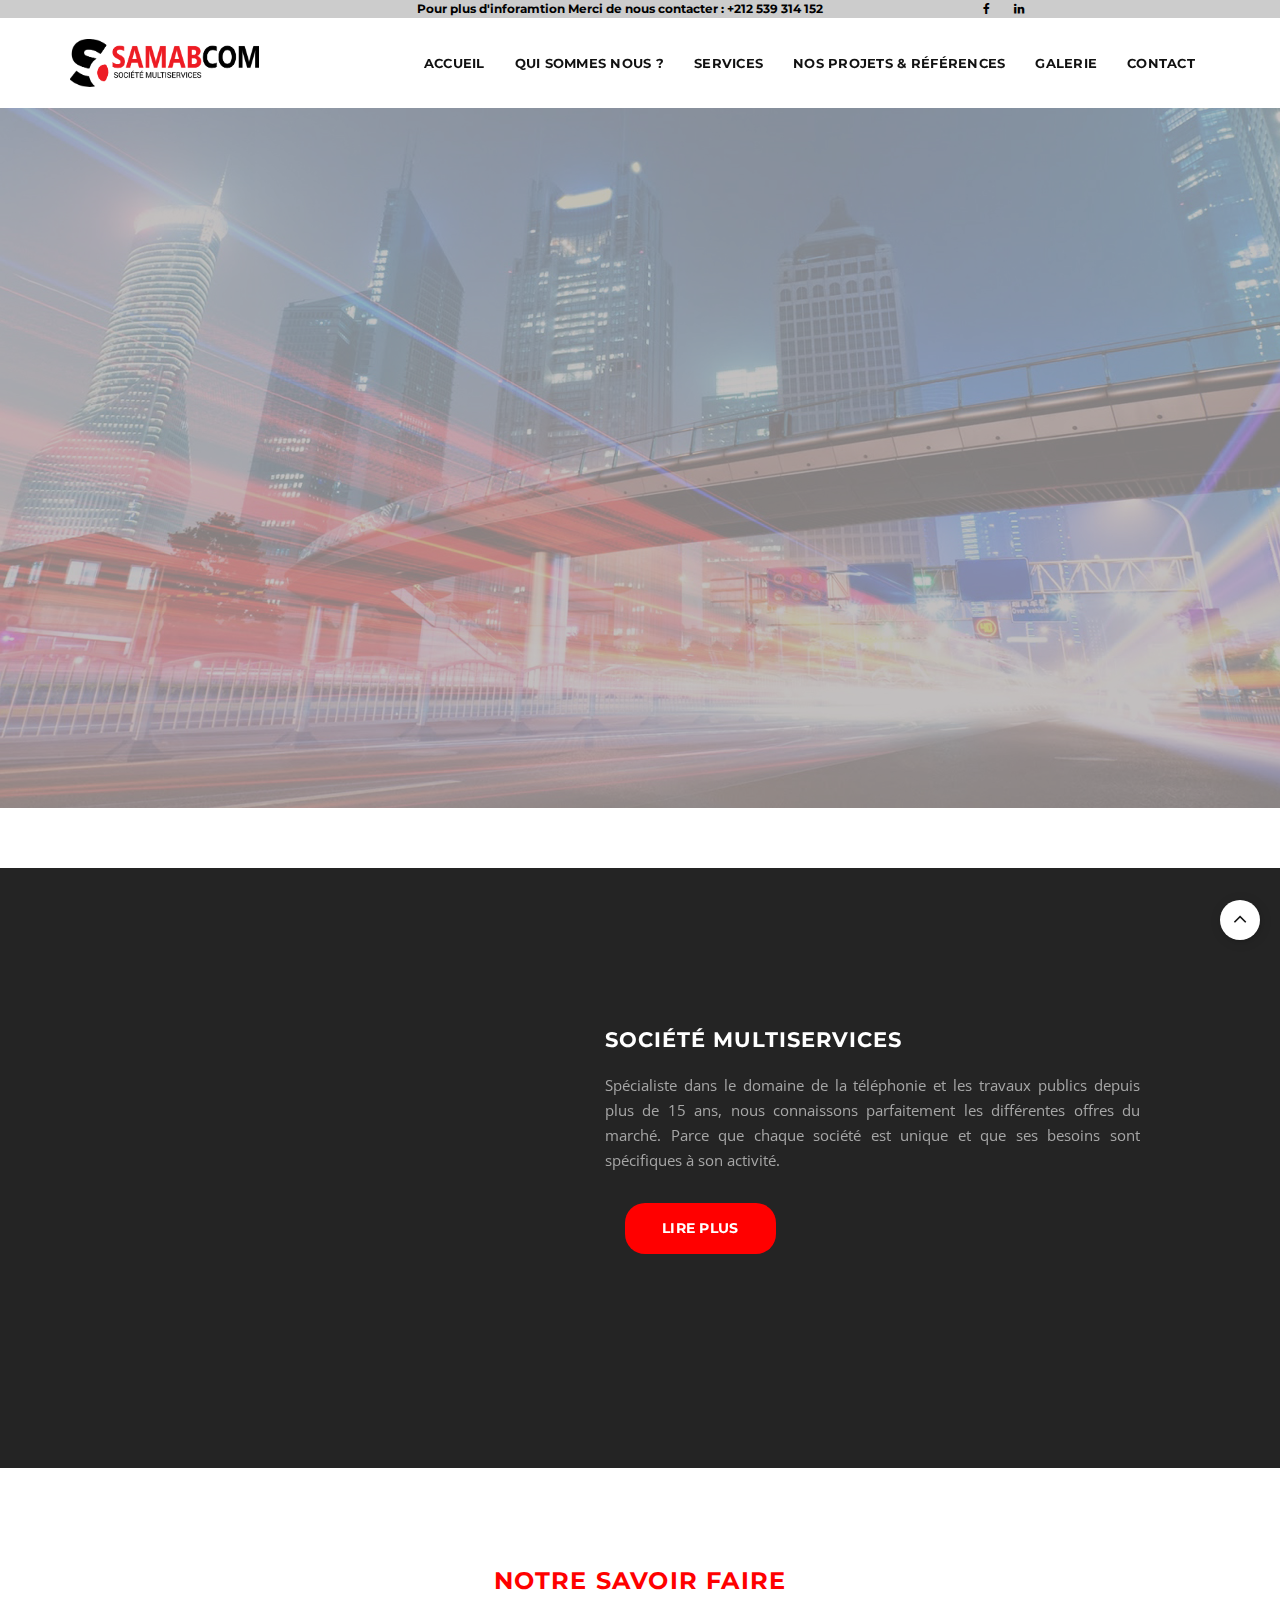
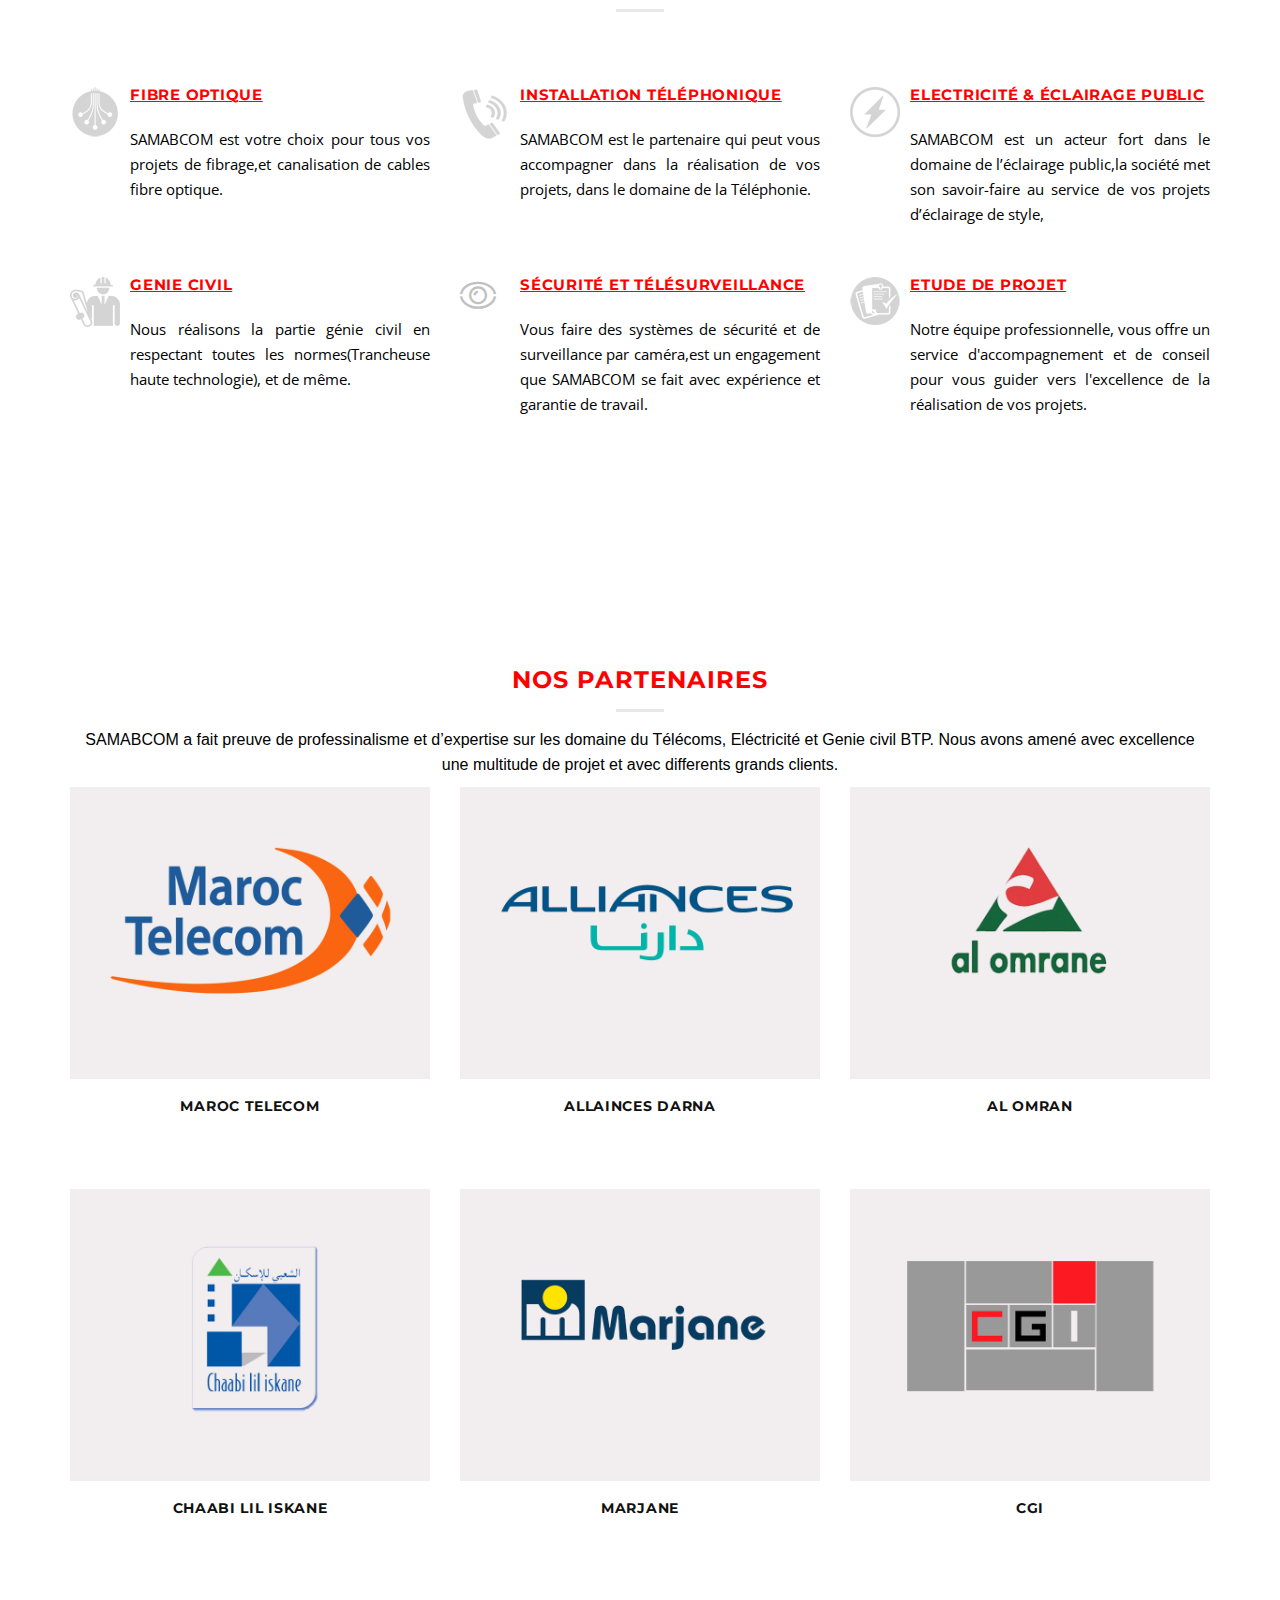
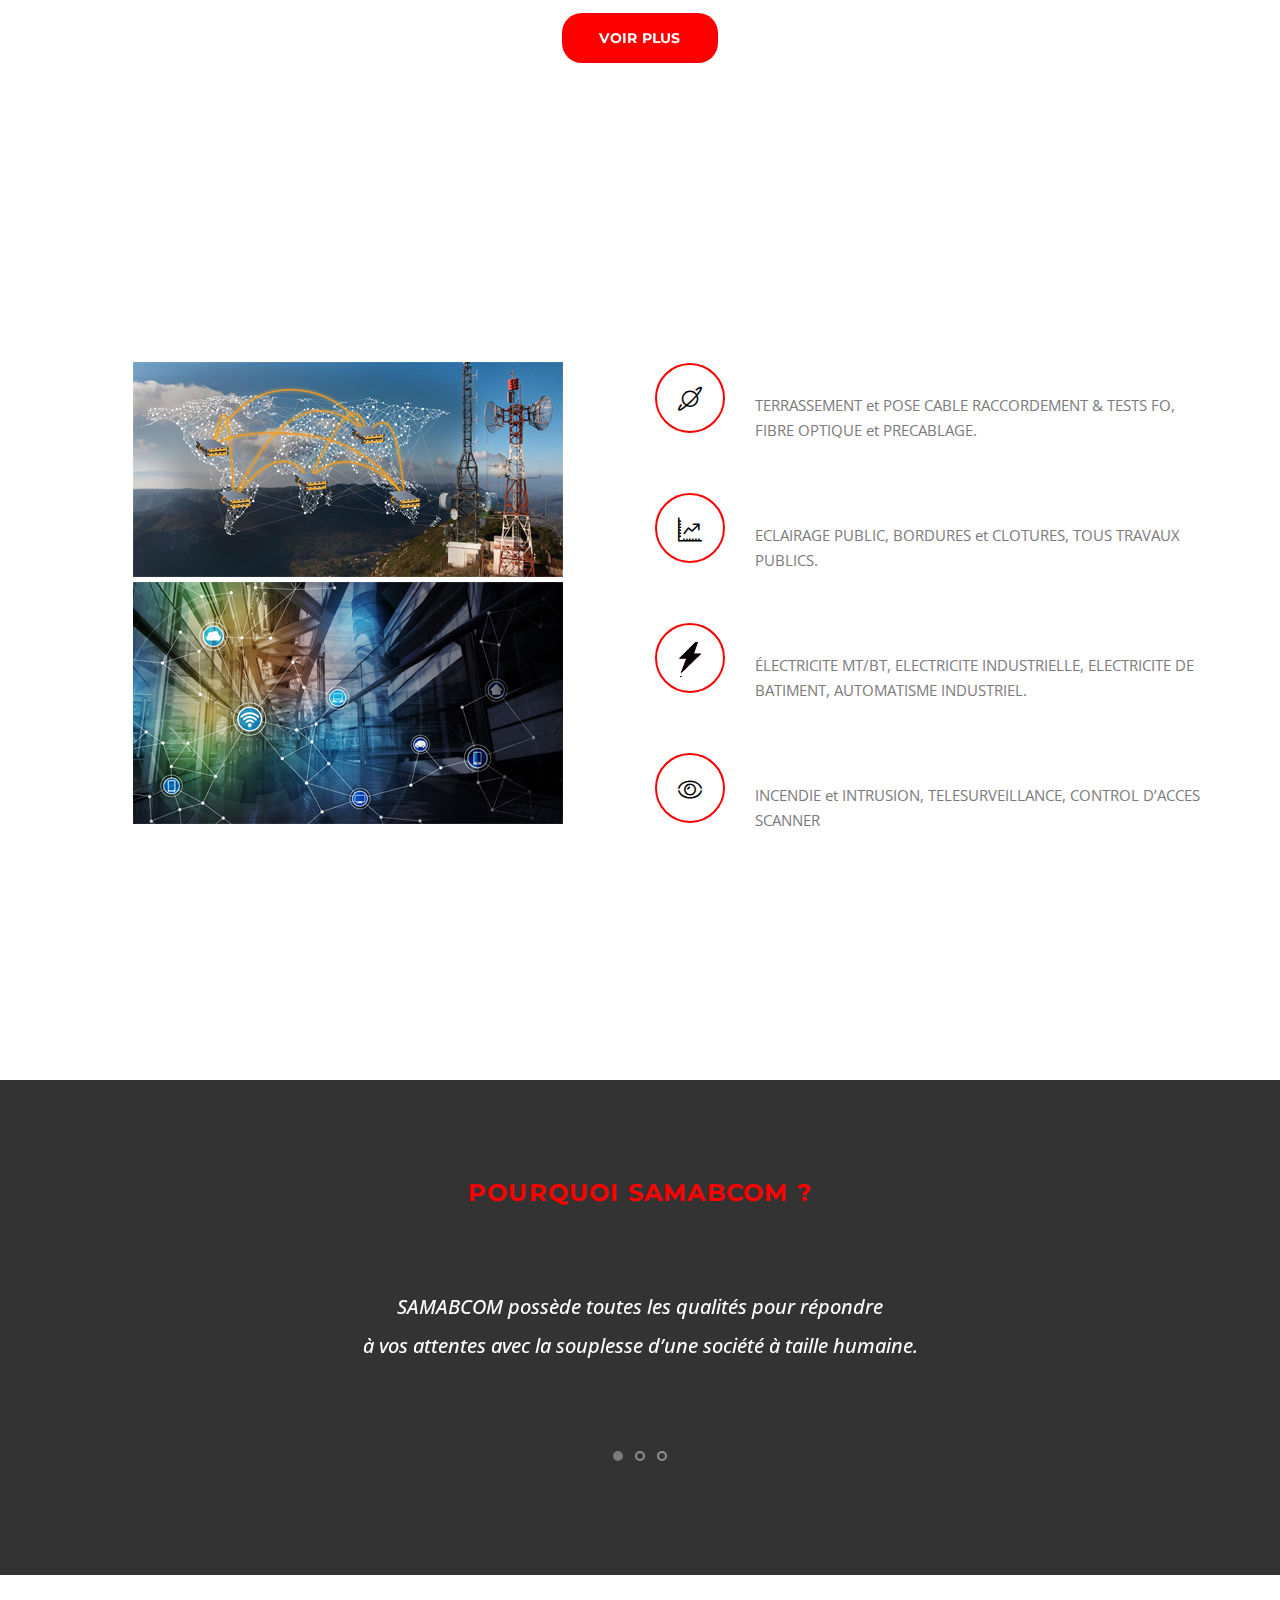
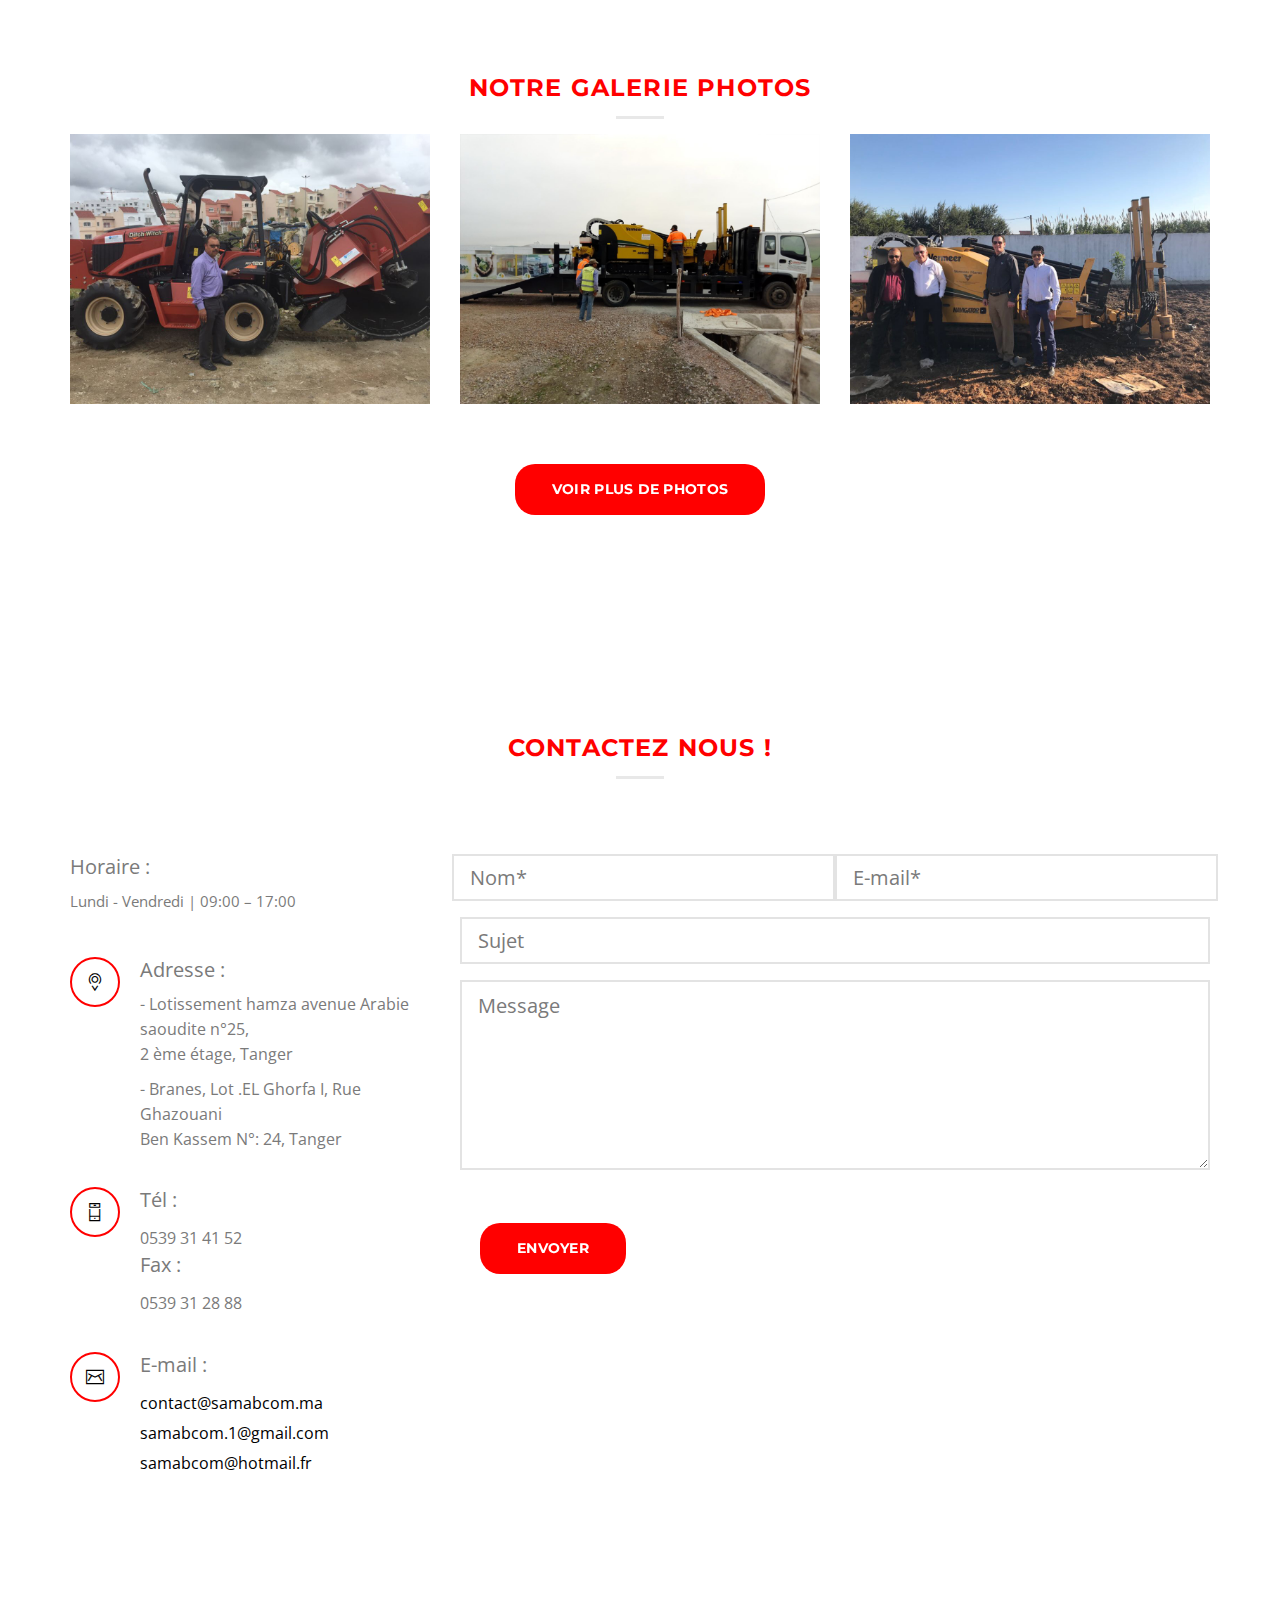
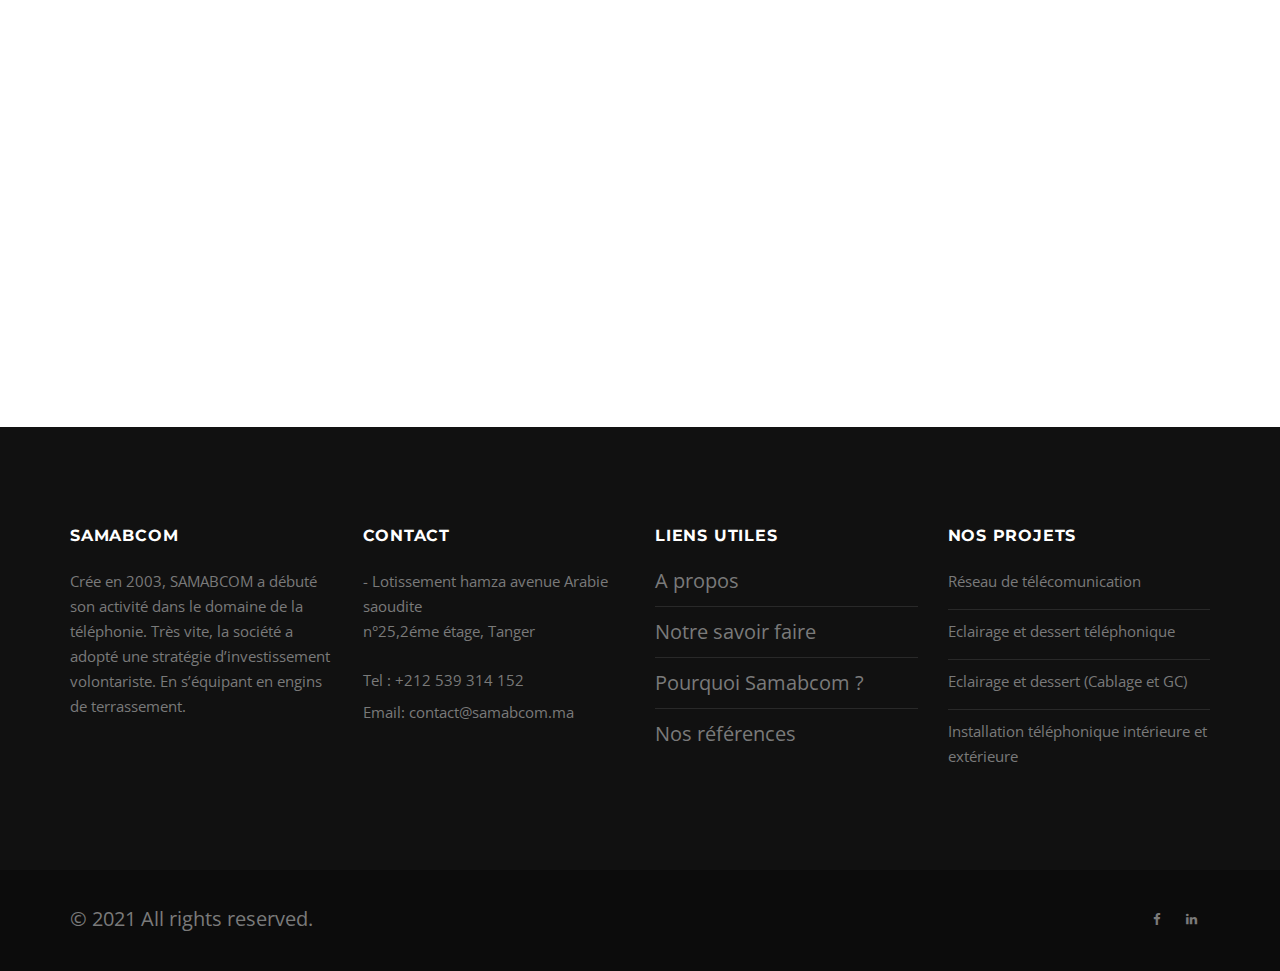
==== index.html @ 21432811 "Update index.html" ====
<!DOCTYPE html>
<html lang="en">
<head>
  <title>Samabcom</title>
  <!-- meta -->
  <meta charset="utf-8">
 <meta name="viewport" content="width=device-width, initial-scale=1, maximum-scale=1" />
  <meta name="description" content="Société multiservices, spécialiste dans le domaine de la téléphonie et les travaux publics depuis plus de 10 ans, nous connaissons parfaitement les différentes offres du marché, grâce à 20 ans de travail de Monsieur ZERRIOUI OMAR Gérant du notre Sté SAMABCOM, chez Maroc Télécom et notre connaissance de nos clients nous permet de les conseiller pour choisir la solution la plus adaptée à leurs besoins."/>
  <meta  name="keyword" content="samabcom,multiervice,téléphone,fibre optique,Installation,réseau,éléctricité,cable, éclairage, télécom" />
  <!-- Google Fonts -->
  <link href='http://fonts.googleapis.com/css?family=Montserrat:400,700%7CPT+Serif:400,700,400italic%7COpen+Sans:400,600,700,400italic' rel='stylesheet'>
  <!-- Css -->
  <link rel="stylesheet" href="css/bootstrap.min.css" />
  <link rel="stylesheet" href="css/font-icons.css" />
  <link rel="stylesheet" href="revolution/css/settings.css" />
  <link rel="stylesheet" href="css/rev-slider.css" />
  <link rel="stylesheet" href="css/style.css" />
  <link rel="stylesheet" href="css/magnific-popup.css" />
  <!-- Favicons -->
  <link rel="shortcut icon" href="img/favicon.ico">
  <link rel="apple-touch-icon" href="img/apple-touch-icon.html">
  <link rel="apple-touch-icon" sizes="72x72" href="img/apple-touch-icon-72x72.png">
  <link rel="apple-touch-icon" sizes="114x114" href="img/apple-touch-icon-114x114.html">
</head>
<!---------------------------------------------------------end head----------------------------------------------------------------------->
<!---------------------------------------------------------------------------------------------------------------------------------------->
<!--------------------------------------------------------start bady---------------------------------------------------------------------->
<body id="haut"><!--oncontextmenu="return false"-->
  <!-- start header site web -->
  <header class="nav-type-2">
      <div class="tr"> 
        <span class="tt"> Pour plus d'inforamtion Merci de nous contacter : +212 539 314 152 
        </span> 
        <span class="td"> 
          <a href="https://www.facebook.com/samabcom/" target="_blank"><i class="fa fa-facebook"></i></a>  &nbsp;&nbsp; &nbsp; &nbsp; 
          <a href="https://fr.linkedin.com" target="_blank"><i class="fa fa-linkedin"></i></a>      
        </span>
      </div >
    <nav class="navbar navbar-static-top">
      <div class="navigation">
        <div class="container relative">
          <div class="row">
            <div class="navbar-header">
              <!-- Logo -->
              <div class="logo-container">
                <div class="logo-wrap">
                  <a href="index.html">
                    <img class="logo" src="img/logo_dark.png" alt="logo">
                  </a>
                </div>
              </div>
              <button type="button" class="navbar-toggle" data-toggle="collapse" data-target="#navbar-collapse">
                <span class="sr-only">Toggle navigation</span>
                <span class="icon-bar"></span>
                <span class="icon-bar"></span>
                <span class="icon-bar"></span>
              </button>
            </div> <!-- end navbar-header -->
             <div class="col-md-9 nav-wrap right">
              <div class="collapse navbar-collapse" id="navbar-collapse">
                <ul class="nav navbar-nav navbar-right">
                  <li class="dropdown">
                    <a href="#haut" >Accueil</a> 
                  </li>
                  <li class="dropdown">
                    <a href="#qsm" >Qui sommes nous ?</a>
                  </li>
                  <li class="dropdown">
                    <a href="#service"  >Services</a>
                     <ul class="dropdown-menu">
                      <li><a href="html/fb.html"> installation téléphonique et </br> raccordement de la FO </a></li>
                      <li><a href="html/elec.html">Eléctricité & Eclairage Public</a></li>
                      <li><a href="html/scr.html">Sécurité</a></li>
                      <li><a href="html/etd.html">Etude de projet</a></li>
                      <li><a href="html/gnv.html">Génie Civil</a></li>
                    </ul> 
                  </li>
                  <li class="dropdown">
                    <a href="#pr" >Nos projets & Références</a>
                  </li>                  
                   <li class="dropdown">
                    <a href="#galerie" >Galerie</a>
                  </li>
                  <li class="dropdown">
                    <a href="#contact" >Contact</a>
                  </li>
                </ul> <!-- end menu -->
              </div> <!-- end collapse -->
            </div> <!-- end col -->
          </div> <!-- end row -->
        </div> <!-- end container -->
      </div> <!-- end navigation -->
    </nav> <!-- end navbar -->
  </header> 
  <!-- end header site web -->
  <!-- start main-wrapper -->
  <div class="main-wrapper-mp oh">
    <!-- Revolution Slider -->
    <section id="index"> 
      <div class="rev_slider_wrapper">
        <div class="rev_slider" id="slider2" data-version="5.0">
          <ul>
            <!-- SLIDE 1 -->
            <li 
              data-fstransition="fade"
              data-transition="cube"
              data-easein="default" 
              data-easeout="default"
              data-slotamount="default"
              data-saveperformance="off"
              data-masterspeed="1000"
              data-delay="8000"
              data-title="The Art of Design">
              <!-- MAIN IMAGE -->
              <img src="img/revolution/mp_slide_1.jpg"
                alt=""
                data-bgrepeat="no-repeat"
                data-bgfit="cover"
                class="rev-slidebg">
              <!-- LAYER NR. 1 -->
              <div class="tp-caption hero-text giant_nocaps"
                data-x="center"
                data-y="center"
                data-transform_idle="o:1;s:1500;"
                data-transform_in="z:0;rX:0;rY:0;rZ:0;sX:0.1;sY:0.1;skX:0;skY:0;opacity:0;s:1000;e:Power3.easeOut;" 
                data-transform_out="opacity:0;sX:0;sY:0;s:1200;e:Power3.easeInOut;"
                data-start="1000"
                data-splitout="none">Samabcom
              </div>
              <!-- LAYER NR. 2 -->
              <div class="tp-caption subheading_text"
                data-x="center"
                data-y="center"
                data-voffset="84"
                data-transform_idle="o:1;s:1500;"
                data-transform_in="z:0;rX:0;rY:0;rZ:0;sX:0;sY:0;skX:0;skY:0;opacity:0;s:1000;e:Power3.easeOut;" 
                data-transform_out="opacity:0;sX:0;sY:0;s:1200;e:Power3.easeInOut;"
                data-start="1000">Est votre choix pour tous vos projets.
              </div>
            </li>
            <!-- END SLIDE 1 -->
            <!-- SLIDE 2 -->
            <li data-transition="cube"
              data-slotamount="1"
              data-masterspeed="1000"
              data-delay="8000"
              data-title="Creative &amp; Emotional">
              <!-- MAIN IMAGE -->
              <img src="img/revolution/mp_slide_2.jpg"
                alt=""
                data-bgrepeat="no-repeat"
                data-bgfit="cover"
                class="rev-slidebg">
              <!-- LAYER NR. 1 -->
              <div class="tp-caption hero-text large_white"
                data-x="center"
                data-y="center"
                data-voffset="-50"
                data-transform_idle="o:1;s:1500;"
                data-transform_in="z:0;rX:0;rY:0;rZ:0;sX:0;sY:0;skX:0;skY:0;opacity:0;s:1000;e:Power3.easeOut;" 
                data-transform_out="opacity:0;sX:0;sY:0;s:1200;e:Power3.easeInOut;"
                data-start="1000">Samabcom, est la meilleure solution 
              </div> 
              <!-- LAYER NR. 2 -->
              <div class="tp-caption hero-text large_white"
                data-x="center"
                data-y="center"
                data-voffset="15"
                data-transform_idle="o:1;s:1500;"
                data-transform_in="z:0;rX:0;rY:0;rZ:0;sX:0;sY:0;skX:0;skY:0;opacity:0;s:1000;e:Power3.easeOut;" 
                data-transform_out="opacity:0;sX:0;sY:0;s:1200;e:Power3.easeInOut;"
                data-start="1000"> 
              </div>
              <!-- LAYER NR. 3 -->
              <div class="tp-caption tp-resizeme"
                data-x="center"
                data-y="center"
                data-hoffset="0"
                data-voffset="105" 
                data-transform_idle="o:1;s:1500;"
                data-transform_in="z:0;rX:0;rY:0;rZ:0;sX:0;sY:0;skX:0;skY:0;opacity:0;s:1000;e:Power3.easeOut;" 
                data-transform_out="opacity:0;sX:0;sY:0;s:1200;e:Power3.easeInOut;"
                data-start="1000"
                style="z-index: 12; max-width: auto; max-height: auto; white-space: nowrap;">
              </div>  
            </li> 
            <!-- END SLIDE 2 -->
            <!-- SLIDE 3 -->
            <li data-transition="cube"
              data-slotamount="1"
              data-masterspeed="1000"
              data-delay="8000"
              data-title="Amazing Agency">
              <!-- MAIN IMAGE -->
              <img src="img/revolution/mp_slide_3.jpg"
                alt=""
                data-bgrepeat="no-repeat"
                data-bgfit="cover"
                class="rev-slidebg">
              <!-- LAYER NR. 1 -->
              <div class="tp-caption hero-text medium"
                data-x="center"
                data-y="center"
                data-voffset="-90"
                data-transform_idle="o:1;s:1000"
                data-transform_in="x:0;y:150;z:0;rotationZ:0;scaleX:1;scaleY:1;skewX:0;skewY:0;opacity:0;s:1000;"
                data-transform_out="opacity:0;s:1000;e:Power3.easeInOut;"
                data-start="1000"> Vos besoins, nos solutions.
              </div>
              <!-- LAYER NR. 3 -->
              <div class="tp-caption small_text"
                data-x="center"
                data-y="center"
                data-voffset="-30"
                data-transform_idle="o:1;s:900"
                data-transform_in="x:0;y:150;z:0;rotationZ:0;scaleX:1;scaleY:1;skewX:0;skewY:0;opacity:0;s:1000;"
                data-transform_out="opacity:0;s:1000;e:Power3.easeInOut;"
                data-start="1100">
              </div>
              <!-- LAYER NR. 4 -->
              <div class="tp-caption small_text"
                data-x="center"
                data-y="center"
                data-voffset="0"
                data-transform_idle="o:1;s:800"
                data-transform_in="x:0;y:150;z:0;rotationZ:0;scaleX:1;scaleY:1;skewX:0;skewY:0;opacity:0;s:1000;"
                data-transform_out="opacity:0;s:1000;e:Power3.easeInOut;"
                data-start="1200">
              </div>
              <!-- LAYER NR. 7 -->
              <div class="tp-caption tp-resizeme"
                data-x="center"
                data-y="center"
                data-voffset="100"
                data-hoffset="0" 
                data-transform_idle="o:1;s:600"
                data-transform_in="x:0;y:150;z:0;rotationZ:0;scaleX:1;scaleY:1;skewX:0;skewY:0;opacity:0;s:1000;"
                data-transform_out="opacity:0;s:1000;e:Power3.easeInOut;"
                data-start="1400"
                style="z-index: 12; max-width: auto; max-height: auto; white-space: nowrap;">
              </div>
              <!-- LAYER NR. 5 -->
              <div class="tp-caption tp-resizeme"
                data-x="center"
                data-y="center"
                data-voffset="100"
                data-hoffset="0"
                data-transform_idle="o:1;s:600"
                data-transform_in="x:0;y:150;z:0;rotationZ:0;scaleX:1;scaleY:1;skewX:0;skewY:0;opacity:0;s:1000;"
                data-transform_out="opacity:0;s:1000;e:Power3.easeInOut;"
                data-start="1400"
                style="z-index: 13; max-width: auto; max-height: auto; white-space: nowrap;">
              </div>
            </li> 
            <!-- END SLIDE 3 -->
          </ul>
        </div>
      </div>
    </section><br/><br/>
    <!-- Promo Section -->
    <section class="section-wrap-mp promo-section bg-dark" id="qsm" >
      <div id="owl-promo" class="owl-carousel owl-theme">
        <div class="item">
          <div class="container">
            <div class="row" >
              <div class='box-scene div_trst_img col-md-6 wow fadeInUp' >
                <div class='box'>

                  <div class="div_trst_img col-md-6 wow fadeInUp front face" data-wow-duration="1s" data-wow-delay="0.1s">
                    <img src="img/promo_img_1.png" alt="logo">      
                  </div>

                  <div class="div_trst_img col-md-6 wow fadeInUp front face side face" data-wow-duration="1s" data-wow-delay="0.1s">
                    <center>
                    <div class=" cta-button top_margin">
                      <a href="revolution/file/PRESENTATION SAMABCOM 01-03-2021.jpg" class="btn btn-lg btn-color " download="PRESENTATION SAMABCOM 01-03-2021.jpg" target="_blank">Télécharger la représentation<br/>de l'entreprise.</a>
                    </div>
                    </center>      
                  </div>

                </div>
            </div>
              <div class="col-md-6 promo-description">
                <p class="subheading"></p>
                <h3 class="color-white">Société multiservices</h3>
                <p class="mb-30 tx1"> Spécialiste dans le domaine de la téléphonie et les travaux publics depuis plus de 15 ans, nous connaissons parfaitement les différentes offres du marché. Parce que chaque société est unique et que ses besoins sont spécifiques à son activité.</p> 
                <a href="html/qsm.html" class="btn btn-lg btn-color">Lire Plus</a>
              </div>
            </div>
          </div>
        </div>
      </div><!-- end slider -->
    </section>
    <!-- end promo section -->
    <!-- Our Services -->
    <section class="section-wrap-mp services style-2 pb-40 pb-mdm-50" id="service">
      <div class="container">
        <div align="center" >  
          <h2 class="text-center bottom-line trt">Notre savoir faire</h2>
        </div><br/><br/>
        <div class="row">
          <div class="col-md-4 service-item">
            <a href="html/fb.html">
              <img src="img/fibre-optique.png" width="50" height="50">
            </a>
            <div class="service-item-box">
              <a href="html/fb.html">
                <h3 class="rp"> Fibre Optique</h3> 
              </a><br/> 
              <p class="tx">SAMABCOM est votre choix pour tous vos projets de fibrage,et canalisation de cables fibre optique.</p>
            </div>
          </div><!-- end service item -->
          <div class="col-md-4 service-item">
            <a href="html/insttele.html">
              <img src="img/tele.png" width="50" height="61">
            </a>
            <div class="service-item-box">
              <a href="html/insttele.html">
                <h3 class="rp">Installation téléphonique</h3> 
              </a><br/> 
              <p class="tx">SAMABCOM est le partenaire qui peut vous accompagner dans la réalisation de vos projets, dans le domaine de la Téléphonie.</p>
            </div>
          </div><!-- end service item -->
          <div class="col-md-4 service-item">
            <a href="html/elec.html">
              <img src="img/electricite.png" width="50" height="50"> 
            </a>
            <div class="service-item-box">
              <a href="html/elec.html"> 
                <h3 class="rp">Electricité & éclairage public</h3> 
              </a><br/> 
              <p class="tx">SAMABCOM est un acteur fort dans le domaine de l’éclairage public,la société met son savoir-faire au service de vos projets d’éclairage de style,</p>
            </div>
          </div><!-- end service item -->
          <div class="col-md-4 service-item">
            <a href="html/gnv.html">
              <img src="img/gene.png" width="50" height="50">
            </a>
            <div class="service-item-box">
              <a href="html/gnv.html"> 
                <h3 class="rp">Genie Civil</h3> 
              </a><br/> 
              <p class="tx">Nous réalisons la partie génie civil en respectant toutes les normes(Trancheuse haute technologie), et de même.</p>
            </div>
          </div><!-- end service item -->
          <div class="col-md-4 service-item">
            <a href="html/scr.html">
              <i class="icon icon-Eye"></i>
            </a>
            <div class="service-item-box">
             <a href="html/scr.html"> 
              <h3 class="rp">Sécurité et télésurveillance</h3> 
            </a><br/> 
              <p class="tx">Vous faire des systèmes de sécurité et de surveillance par caméra,est un engagement que SAMABCOM se fait avec expérience et garantie de travail.</p>
            </div>
          </div><!-- end service item -->
          <div class="col-md-4 service-item">
            <a href="html/etd.html">
              <img src="img/etude.png" width="50" height="48"> 
            </a>
            <div class="service-item-box">
            <a href="html/etd.html"> 
              <h3 class="rp">Etude de projet</h3> 
            </a><br/> 
              <p class="tx">Notre équipe professionnelle, vous offre un service d'accompagnement et de conseil pour vous guider vers l'excellence de la réalisation de vos projets.</p>
            </div>
          </div><!-- end service item -->
        </div>
      </div>
    </section>
    <!-- end services -->
    <!-- Portfolio -->
    <section class="section-wrap-mp pb-60" id="pr">
      <div class="container">
        <h2 class="text-center bottom-line trt">Nos partenaires</h2>
          <p class=" text-center tx2">SAMABCOM a fait preuve de professinalisme et d’expertise sur les domaine du Télécoms, Eléctricité et Genie civil BTP. Nous avons amené avec excellence une multitude de projet et avec differents grands clients.</p>
          <div class="row">
          <div class="works-grid titles">
            <div class="col-md-4 col-xs-6 work-item web-design mockups">
              <div class="work-container">
                <div class="work-img">
                  <img src="img/project_1.jpg" alt="">
                  <div class="portfolio-overlay">
                    <div class="project-icons">
                      <a href="img/project_1.jpg" class="lightbox-gallery" title="Maroc Telecom"><i class="fa fa-search"></i></a>
                    </div>
                  </div>
                </div>
                <div class="work-description">
                  <h3><a href="#">Maroc Telecom</a></h3>
                  <span><a href="#"></a></span>
                </div>
              </div> 
            </div> <!-- end work-item -->
            <div class="col-md-4 col-xs-6 work-item branding print">
              <div class="work-container">
                <div class="work-img">
                  <img src="img/project_2.jpg" alt="">
                  <div class="portfolio-overlay">
                    <div class="project-icons">
                      <a href="img/project_2.jpg" class="lightbox-gallery" title="Alliances Darna"><i class="fa fa-search"></i></a>
                    </div>
                  </div>
                </div>
                <div class="work-description">
                  <h3><a href="#">Allainces Darna</a></h3>
                  <span><a href="#"></a></span>
                </div>
              </div> 
            </div> <!-- end work-item -->
            <div class="col-md-4 col-xs-6 work-item branding">
              <div class="work-container">
                <div class="work-img">
                  <img src="img/project_3.jpg" alt="">
                  <div class="portfolio-overlay">
                    <div class="project-icons">
                      <a href="img/project_3.jpg" class="lightbox-gallery" title="Al omran"><i class="fa fa-search"></i></a>
                    </div>
                  </div>
                </div>
                <div class="work-description">
                  <h3><a href="#">Al omran</a></h3>
                  <span><a href="#"></a></span>
                </div>
              </div> 
            </div> <!-- end work-item -->
            <div class="col-md-4 col-xs-6 work-item print mockups">
              <div class="work-container">
                <div class="work-img">
                  <img src="img/project_4.jpg" alt="">
                  <div class="portfolio-overlay">
                    <div class="project-icons">
                      <a href="img/project_4.jpg" class="lightbox-gallery" title="Chaabi lil iskane"><i class="fa fa-search"></i></a>
                    </div>
                  </div>
                </div>
                <div class="work-description">
                  <h3><a href="#">Chaabi lil iskane</a></h3>
                  <span><a href="#"></a></span>
                </div>
              </div> 
            </div> <!-- end work-item -->
            <div class="col-md-4 col-xs-6 work-item mockups branding">
              <div class="work-container">
                <div class="work-img">
                  <img src="img/project_5.jpg" alt="">
                  <div class="portfolio-overlay">
                    <div class="project-icons">
                      <a href="img/project_5.jpg" class="lightbox-gallery" title="Marjane"><i class="fa fa-search"></i></a>
                    </div>
                  </div>
                </div>
                <div class="work-description">
                  <h3><a href="#">Marjane</a></h3>
                  <span><a href="#"></a></span>
                </div>
              </div> 
            </div> <!-- end work-item -->
            <div class="col-md-4 col-xs-6 work-item web-design branding">
              <div class="work-container">
                <div class="work-img">
                  <img src="img/project_6.jpg" alt="">
                  <div class="portfolio-overlay">
                    <div class="project-icons">
                      <a href="img/project_6.jpg" class="lightbox-gallery" title="CGI"><i class="fa fa-search"></i></a>
                    </div>
                  </div>
                </div>
                <div class="work-description">
                  <h3><a href="#">CGI</a></h3>
                  <span><a href="#"></a></span>
                </div>
              </div> 
            </div> <!-- end work-item -->
          </div>
          <div align="center">
            <a href="html/pr.html" class="btn btn-lg btn-color">Voir plus</a> 
          </div>
        </div>    
      </div>
    </section> 
    <!-- end portfolio-->
    <!-- Features -->
    <section class="section-wrap-mp features pt-140">
      <div class="container">
        <div class="row">
          <div class="col-md-6">
            <div class="promo-device text-center" >
              <img src="img/ipad_promo.png" alt="">
            </div>
          </div> <!-- end col -->
          <div class="col-md-6" style="margin-top: 80px ;">
            <div class="features-icons mt-80">
              <div class="service-item-box icon-effect-1 icon-effect-1a">
                <a href="html/fb.html">
                  <i class="icon icon-Planet hi-icon"></i>
                </a>
                <div class="features-text">
                    <a href="html/fb.html">  <h6>Telecom</h6></a><br/>
                    <p>TERRASSEMENT et POSE CABLE RACCORDEMENT & TESTS FO, FIBRE OPTIQUE et PRECABLAGE.</p>
                </div>
              </div>
              <div class="service-item-box icon-effect-1 icon-effect-1a">
              <a href="html/elec.html">
                <i class="icon icon-ChartUp hi-icon"></i>
              </a>
              <div class="features-text">
                <a href="html/elec.html">
                  <h6>Urbanisme</h6>
                </a><br/>
                <p>ECLAIRAGE PUBLIC, BORDURES et CLOTURES, TOUS TRAVAUX PUBLICS.</p>
              </div>
            </div>
            <div class="service-item-box icon-effect-1 icon-effect-1a">
              <a href="html/elec.html">
                <i class="icon  hi-icon"><img src="img/elect.png" width="22" height="39"></i>
              </a>
                <div class="features-text">
                  <a href="html/elec.html">
                    <h6>Electricite</h6>
                  </a><br/>
                  <p>&Eacute;LECTRICITE MT/BT, ELECTRICITE INDUSTRIELLE, ELECTRICITE DE BATIMENT, AUTOMATISME INDUSTRIEL.</p>
                </div>
              </div>
              <div class="service-item-box icon-effect-1 icon-effect-1a last">
              <a href="html/scr.html">
                <i class="icon icon-Eye hi-icon"></i>
              </a>
                <div class="features-text">
                  <a href="html/scr.html">
                    <h6>Sécurité</h6>
                  </a><br/>
                  <p> INCENDIE et INTRUSION, TELESURVEILLANCE, CONTROL D’ACCES SCANNER</p>
                </div>
              </div>
            </div>
          </div> <!-- end col -->   
        </div>
      </div>
    </section> 
    <!-- end features -->
    <!-- Testimonials -->
    <section class="section-wrap-mp testimonials style-2 bgl">
      <div class="row heading mb-20">
        <div class="col-md-4 col-md-offset-4 col-sm-6 col-sm-offset-3">
          <h2 class="text-center trt">Pourquoi Samabcom ?</h2>
        </div>
      </div>

      <div id="owl-testimonials" class="owl-carousel owl-theme text-center">
        <div class="item">
          <div class="container">
            <div class="row">
              <div class="col-md-10 col-md-offset-1">
                <p class="testimonial-text tx3">SAMABCOM possède toutes les qualités pour répondre <br/>
                  à vos attentes avec la souplesse d’une société à taille humaine.</p>
              </div>
            </div>
          </div>
        </div>

        <div class="item">
          <div class="container testimonial">
            <div class="row">
              <div class="col-md-10 col-md-offset-1">
                <p class="testimonial-text tx3">Nos équipes sont toujours prêt pour intervenir <br/>
                sur vos sites, avec énergie et professionnalisme</p>
                <span></span>
              </div>
            </div>
          </div>
        </div>

        <div class="item">
          <div class="container testimonial">
            <div class="row">
              <div class="col-md-10 col-md-offset-1">
                <p class="testimonial-text tx3">SAMABCOM met en œuvre des solutions performantes et respectueuses<br/>
                  des exigences environnementales.</p>
                <span></span>
              </div>
            </div>
          </div>
        </div>
      </div>
    </section> 
    <!-- end testimonials -->
    <!-- galerry -->  
    <section class="section-wrap-mp pb-60" id="galerie">
      <div class="container">
        <h2 class="text-center bottom-line trt">Notre Galerie Photos</h2>
          <div class="row">
            <div class="works-grid titles">
              <div class="col-md-4 col-xs-6 work-item web-design mockups">
                <div class="work-container">
                  <div class="work-img">
                    <a href="img/images/1.jpg" class="lightbox-gallery"><img src="img/images/1.jpg" alt=""></a>
                  </div>
                </div> 
              </div><!-- end work-item -->
              <div class="col-md-4 col-xs-6 work-item web-design mockups">
                <div class="work-container">
                  <div class="work-img">
                    <a href="img/images/33.jpg" class="lightbox-gallery"><img src="img/images/33.jpg" alt=""></a>
                  </div>
                </div> 
              </div><!-- end work-item -->
              <div class="col-md-4 col-xs-6 work-item web-design mockups">
                <div class="work-container">
                  <div class="work-img">
                    <a href="img/images/2.jpg" class="lightbox-gallery"><img src="img/images/2.jpg" alt=""></a>
                  </div>
                </div> 
              </div><!-- end work-item -->
            </div>
            <div align="center">
              <a href="html/galerie.html" class="btn btn-lg btn-color">Voir plus de photos</a>
            </div>
          </div>    
      </div>
    </section>
    <!-- end gallery -->
    <!-- Contact -->
    <section class="section-wrap-mp contact" id="contact">
      <div align="center" >  
        <h2 class="text-center bottom-line trt">Contactez nous !</h2>
      </div><br/><br/>
      <div class="container">
        <div class="row">
          <div class="col-md-4">
            <p style="font-size: 20px; ">Horaire : </p>
            <p>Lundi - Vendredi   |   09:00 – 17:00</p>
            <div class="contact-item">
              <div class="contact-icon">
                <i class="icon icon-Pointer"></i>
              </div>
              <p style="font-size: 20px;" >Adresse : </p><!-- start address -->
              <p>- Lotissement hamza avenue Arabie saoudite n°25,<br>
              2 ème étage, Tanger</p>
              <p>- Branes, Lot .EL Ghorfa I, Rue Ghazouani<br>
              Ben Kassem N°: 24, Tanger</p>
            </div><!-- end address -->
            <div class="contact-item">
              <div class="contact-icon">
                <i class="icon icon-Phone"></i>
              </div>
              <p style="font-size: 20px;">Tél : </p>
              <span>0539 31 41 52</span>
              <p style="font-size: 20px;">Fax : </p>
              <span>0539 31 28 88</span>
            </div><!-- end phone number -->
            <div class="contact-item">
              <div class="contact-icon">
                <i class="icon icon-Mail"></i>
              </div><!-- start email -->
              <p style="font-size: 20px;">E-mail : </p>
              <a href="mailto:contact@samabcom.ma">contact@samabcom.ma</a>
              <a href="mailto:samabcom.1@gmail.com">samabcom.1@gmail.com</a>
              <a href="mailto:samabcom@hotmail.fr">samabcom@hotmail.fr</a>
            </div><!-- end email -->
          </div>
          <?php
            echo $_GET['msg'];
          ?>
          <div class="col-md-8">
          <!-- contact table forme-->
          <form id="contact-form" action="html/tr-contact.html" method="post">
            <div class="row contact-row">
              <div class="col-md-6 contact-name">
                <input name="nom" id="name" type="text" placeholder="Nom*">
              </div>
              <div class="col-md-6 contact-email">
                <input name="email" id="mail" type="email" placeholder="E-mail*">
              </div>
            </div>
              <input name="sj" id="subject" type="text" placeholder="Sujet"> 
              <textarea name="message" id="comment" placeholder="Message"></textarea>
              <input type="submit" class="btn btn-lg btn-color btn-submit" value="Envoyer" >
              <div id="msg" class="message"></div>
            </form>
          </div> <!-- end col -->
        </div>
      </div>
    </section> 
    <!-- end contact -->
    <!-- Google Map -->
    <!-- bottom site web -->
    <section>
      <div id="google-map" class="gmap" data-address="Samabcom">
        <iframe src="https://www.google.com/maps/embed?pb=!1m14!1m8!1m3!1d12952.985253768866!2d-5.8326552!3d35.7447502!3m2!1i1024!2i768!4f13.1!3m3!1m2!1s0x0%3A0x9204791cb46715c6!2sSAMABCOM!5e0!3m2!1sfr!2s!4v1507163654870" width="100%" height="450" frameborder="0" style="border:0" allowfullscreen>
        </iframe>
      </div>
      <!-- Footer Type-2 -->
      <footer class="footer footer-type-2 bg-dark">
        <div class="container">
          <div class="footer-widgets">
            <div class="row">
              <div class="col-md-3 col-sm-6 col-xs-12">
                <div class="widget footer-about-us">
                  <h5>Samabcom</h5>
                  <p class="mb-0"> Crée en 2003, SAMABCOM a débuté son activité dans le domaine de la téléphonie. Très vite, la société a adopté une stratégie d’investissement volontariste. En s’équipant en engins de terrassement.</p>
                </div>
              </div> <!-- end about us -->
              <div class="col-md-3 col-sm-6 col-xs-12">
                <div class="widget footer-get-in-touch">
                  <h5>Contact</h5>
                  <p class="footer-address">- Lotissement hamza avenue Arabie saoudite  <br> n°25,2éme étage, Tanger </br></p>
                  <p>Tel : +212 539 314 152 </p>
                  <p>Email: <a href="mailto:contact@samabcom.ma">contact@samabcom.ma</a></p>
                </div>
              </div><!-- end stay in touch -->
              <div class="col-md-3 col-sm-6 col-xs-12">
                <div class="widget footer-links">
                  <h5>Liens utiles</h5>
                  <ul>
                    <li><a href="html/qsm.html">A propos </a></li>
                    <li><a href="html/service.html">Notre savoir faire</a></li>
                    <li><a href="html/qsm.html">Pourquoi Samabcom ?</a></li>
                    <li><a href="html/pr.html">Nos références</a></li>
                  </ul>
                </div>
              </div> <!-- end useful links -->
              <div class="col-md-3 col-sm-6 col-xs-12">
                <div class="widget footer-posts last">
                  <h5>Nos projets</h5>
                  <div class="footer-entry-list">
                    <div class="footer-entry">
                      <p>
                        <a href="html/pr.html">Réseau de télécomunication</a>
                      </p>
                      <span></span>
                    </div> <!-- end entry -->
                    <div class="footer-entry">
                      <p>
                        <a href="html/pr.html">Eclairage et dessert téléphonique</a>
                      </p>
                      <span></span>
                    </div> <!-- end entry -->
                    <div class="footer-entry">
                      <p>
                        <a href="html/pr.html">Eclairage et dessert (Cablage et GC)</a>
                      </p>
                      <span> </span>
                    </div> <!-- end entry -->
                     <div class="footer-entry">
                      <p>
                        <a href="html/pr.html">Installation téléphonique intérieure et extérieure</a>
                      </p>
                      <span> </span>
                    </div> 
                  </div>
                </div>
              </div> <!-- end latest posts -->
            </div><!-- end row -->
          </div> <!-- end footer widgets -->      
        </div> <!-- end container -->
        <div class="bottom-footer">
          <div class="container">
            <div class="row">
              <div class="col-sm-6 col-xs-12 copyright">
                <span></span>
                &copy; 2021 All rights reserved.
              </div>
              <div class="col-sm-4 col-sm-offset-2 col-xs-12 footer-socials">
                <div class="social-icons clearfix right">
                  <a href="https://www.facebook.com/samabcom/" target="_blank"><i class="fa fa-facebook"></i></a> 
                  <a href="https://fr.linkedin.com" target="_blank"><i class="fa fa-linkedin"></i></a>
                </div>
              </div>
            </div>
          </div>
        </div><!-- end bottom footer -->
      </footer><!-- end footer -->
    </section>
    <!-- end bottom site web -->
    <!-- button back to top -->
    <div id="back-to-top">
      <a href="#top"><i class="fa fa-angle-up"></i></a>
    </div>
    <!-- end button back to top -->
  </div>
  <!-- end main-wrapper -->
  <!-- jQuery Scripts -->
  <script type="text/javascript" src="js/jquery.min.js"></script>
  <script type="text/javascript" src="js/bootstrap.min.js"></script>
  <script type="text/javascript" src="js/plugins.js"></script>
  <script type="text/javascript" src="revolution/js/jquery.themepunch.tools.min.js"></script>
  <script type="text/javascript" src="revolution/js/jquery.themepunch.revolution.min.js"></script>
  <script type="text/javascript" src="js/rev-slider.js"></script>
  <script type="text/javascript" src="js/scripts.js"></script>
  <script type="text/javascript" src="revolution/js/extensions/revolution.extension.video.min.js"></script>
  <script type="text/javascript" src="revolution/js/extensions/revolution.extension.carousel.min.js"></script>
  <script type="text/javascript" src="revolution/js/extensions/revolution.extension.slideanims.min.js"></script>
  <script type="text/javascript" src="revolution/js/extensions/revolution.extension.actions.min.js"></script>
  <script type="text/javascript" src="revolution/js/extensions/revolution.extension.layeranimation.min.js"></script>
  <script type="text/javascript" src="revolution/js/extensions/revolution.extension.kenburn.min.js"></script>
  <script type="text/javascript" src="revolution/js/extensions/revolution.extension.navigation.min.js"></script>
  <script type="text/javascript" src="revolution/js/extensions/revolution.extension.migration.min.js"></script>
  <script type="text/javascript" src="revolution/js/extensions/revolution.extension.parallax.min.js"></script>
</body>
</html>
---- revolution/css/settings.css ----
/*-----------------------------------------------------------------------------

-	Revolution Slider 5.0 Default Style Settings -

Screen Stylesheet

version:   	5.3.1
date:      	07/12/15
author:		themepunch
email:     	info@themepunch.com
website:   	http://www.themepunch.com
-----------------------------------------------------------------------------*/

#debungcontrolls,.debugtimeline{width:100%;box-sizing:border-box}.rev_column,.rev_column .tp-parallax-wrap,.tp-svg-layer svg{vertical-align:top}#debungcontrolls{z-index:100000;position:fixed;bottom:0;height:auto;background:rgba(0,0,0,.6);padding:10px}.debugtimeline{height:10px;position:relative;margin-bottom:3px;display:none;white-space:nowrap}.debugtimeline:hover{height:15px}.the_timeline_tester{background:#e74c3c;position:absolute;top:0;left:0;height:100%;width:0}.debugtimeline.tl_slide .the_timeline_tester{background:#f39c12}.debugtimeline.tl_frame .the_timeline_tester{background:#3498db}.debugtimline_txt{color:#fff;font-weight:400;font-size:7px;position:absolute;left:10px;top:0;white-space:nowrap;line-height:10px}.rtl{direction:rtl}@font-face{font-family:revicons;src:url(../fonts/revicons/revicons90c6.eot?5510888);src:url(../fonts/revicons/revicons90c6.eot?5510888#iefix) format('embedded-opentype'),url(../fonts/revicons/revicons90c6.woff?5510888) format('woff'),url(../fonts/revicons/revicons90c6.ttf?5510888) format('truetype'),url(../fonts/revicons/revicons90c6.svg?5510888#revicons) format('svg');font-weight:400;font-style:normal}[class*=" revicon-"]:before,[class^=revicon-]:before{font-family:revicons;font-style:normal;font-weight:400;speak:none;display:inline-block;text-decoration:inherit;width:1em;margin-right:.2em;text-align:center;font-variant:normal;text-transform:none;line-height:1em;margin-left:.2em}.revicon-search-1:before{content:'\e802'}.revicon-pencil-1:before{content:'\e831'}.revicon-picture-1:before{content:'\e803'}.revicon-cancel:before{content:'\e80a'}.revicon-info-circled:before{content:'\e80f'}.revicon-trash:before{content:'\e801'}.revicon-left-dir:before{content:'\e817'}.revicon-right-dir:before{content:'\e818'}.revicon-down-open:before{content:'\e83b'}.revicon-left-open:before{content:'\e819'}.revicon-right-open:before{content:'\e81a'}.revicon-angle-left:before{content:'\e820'}.revicon-angle-right:before{content:'\e81d'}.revicon-left-big:before{content:'\e81f'}.revicon-right-big:before{content:'\e81e'}.revicon-magic:before{content:'\e807'}.revicon-picture:before{content:'\e800'}.revicon-export:before{content:'\e80b'}.revicon-cog:before{content:'\e832'}.revicon-login:before{content:'\e833'}.revicon-logout:before{content:'\e834'}.revicon-video:before{content:'\e805'}.revicon-arrow-combo:before{content:'\e827'}.revicon-left-open-1:before{content:'\e82a'}.revicon-right-open-1:before{content:'\e82b'}.revicon-left-open-mini:before{content:'\e822'}.revicon-right-open-mini:before{content:'\e823'}.revicon-left-open-big:before{content:'\e824'}.revicon-right-open-big:before{content:'\e825'}.revicon-left:before{content:'\e836'}.revicon-right:before{content:'\e826'}.revicon-ccw:before{content:'\e808'}.revicon-arrows-ccw:before{content:'\e806'}.revicon-palette:before{content:'\e829'}.revicon-list-add:before{content:'\e80c'}.revicon-doc:before{content:'\e809'}.revicon-left-open-outline:before{content:'\e82e'}.revicon-left-open-2:before{content:'\e82c'}.revicon-right-open-outline:before{content:'\e82f'}.revicon-right-open-2:before{content:'\e82d'}.revicon-equalizer:before{content:'\e83a'}.revicon-layers-alt:before{content:'\e804'}.revicon-popup:before{content:'\e828'}.rev_slider_wrapper{position:relative;z-index:0;width:100%}.rev_slider{position:relative;overflow:visible}.entry-content .rev_slider a,.rev_slider a{box-shadow:none}.tp-overflow-hidden{overflow:hidden!important}.group_ov_hidden{overflow:hidden}.rev_slider img,.tp-simpleresponsive img{max-width:none!important;transition:none;margin:0;padding:0;border:none}.rev_slider .no-slides-text{font-weight:700;text-align:center;padding-top:80px}.rev_slider>ul,.rev_slider>ul>li,.rev_slider>ul>li:before,.rev_slider_wrapper>ul,.tp-revslider-mainul>li,.tp-revslider-mainul>li:before,.tp-simpleresponsive>ul,.tp-simpleresponsive>ul>li,.tp-simpleresponsive>ul>li:before{list-style:none!important;position:absolute;margin:0!important;padding:0!important;overflow-x:visible;overflow-y:visible;background-image:none;background-position:0 0;text-indent:0;top:0;left:0}.rev_slider>ul>li,.rev_slider>ul>li:before,.tp-revslider-mainul>li,.tp-revslider-mainul>li:before,.tp-simpleresponsive>ul>li,.tp-simpleresponsive>ul>li:before{visibility:hidden}.tp-revslider-mainul,.tp-revslider-slidesli{padding:0!important;margin:0!important;list-style:none!important}.fullscreen-container,.fullwidthbanner-container{padding:0;position:relative}.rev_slider li.tp-revslider-slidesli{position:absolute!important}.tp-caption .rs-untoggled-content{display:block}.tp-caption .rs-toggled-content{display:none}.rs-toggle-content-active.tp-caption .rs-toggled-content{display:block}.rs-toggle-content-active.tp-caption .rs-untoggled-content{display:none}.rev_slider .caption,.rev_slider .tp-caption{position:relative;visibility:hidden;white-space:nowrap;display:block;-webkit-font-smoothing:antialiased!important;z-index:1}.rev_slider .caption,.rev_slider .tp-caption,.tp-simpleresponsive img{-moz-user-select:none;-khtml-user-select:none;-webkit-user-select:none;-o-user-select:none}.rev_slider .tp-mask-wrap .tp-caption,.rev_slider .tp-mask-wrap :last-child,.wpb_text_column .rev_slider .tp-mask-wrap .tp-caption,.wpb_text_column .rev_slider .tp-mask-wrap :last-child{margin-bottom:0}.tp-svg-layer svg{width:100%;height:100%;position:relative}.tp-carousel-wrapper{cursor:url(openhand.html),move}.tp-carousel-wrapper.dragged{cursor:url(closedhand.html),move}.tp_inner_padding{box-sizing:border-box;max-height:none!important}.tp-caption.tp-layer-selectable{-moz-user-select:all;-khtml-user-select:all;-webkit-user-select:all;-o-user-select:all}.tp-caption.tp-hidden-caption,.tp-forcenotvisible,.tp-hide-revslider,.tp-parallax-wrap.tp-hidden-caption{visibility:hidden!important;display:none!important}.rev_slider audio,.rev_slider embed,.rev_slider iframe,.rev_slider object,.rev_slider video{max-width:none!important}.tp-element-background{position:absolute;top:0;left:0;width:100%;height:100%;z-index:0}.rev_row_zone{position:absolute;width:100%;left:0;box-sizing:border-box;min-height:50px;font-size:0}.rev_column_inner,.rev_slider .tp-caption.rev_row{position:relative;width:100%!important;box-sizing:border-box}.rev_row_zone_top{top:0}.rev_row_zone_middle{top:50%;transform:translateY(-50%)}.rev_row_zone_bottom{bottom:0}.rev_slider .tp-caption.rev_row{display:table;table-layout:fixed;vertical-align:top;height:auto!important;font-size:0}.rev_column{display:table-cell;position:relative;height:auto;box-sizing:border-box;font-size:0}.rev_column_inner{display:block;height:auto!important;white-space:normal!important}.rev_column_bg{width:100%;height:100%;position:absolute;top:0;left:0;z-index:0;box-sizing:border-box;background-clip:content-box;border:0 solid transparent}.tp-caption .backcorner,.tp-caption .backcornertop,.tp-caption .frontcorner,.tp-caption .frontcornertop{height:0;top:0;width:0;position:absolute}.rev_column_inner .tp-loop-wrap,.rev_column_inner .tp-mask-wrap,.rev_column_inner .tp-parallax-wrap{text-align:inherit}.rev_column_inner .tp-mask-wrap{display:inline-block}.rev_column_inner .tp-parallax-wrap,.rev_column_inner .tp-parallax-wrap .tp-loop-wrap,.rev_column_inner .tp-parallax-wrap .tp-mask-wrap{position:relative!important;left:auto!important;top:auto!important;line-height:0}.tp-video-play-button,.tp-video-play-button i{line-height:50px!important;vertical-align:top;text-align:center}.rev_column_inner .rev_layer_in_column,.rev_column_inner .tp-parallax-wrap,.rev_column_inner .tp-parallax-wrap .tp-loop-wrap,.rev_column_inner .tp-parallax-wrap .tp-mask-wrap{vertical-align:top}.rev_break_columns{display:block!important}.rev_break_columns .tp-parallax-wrap.rev_column{display:block!important;width:100%!important}.fullwidthbanner-container{overflow:hidden}.fullwidthbanner-container .fullwidthabanner{width:100%;position:relative}.tp-static-layers{position:absolute;z-index:101;top:0;left:0}.tp-caption .frontcorner{border-left:40px solid transparent;border-right:0 solid transparent;border-top:40px solid #00A8FF;left:-40px}.tp-caption .backcorner{border-left:0 solid transparent;border-right:40px solid transparent;border-bottom:40px solid #00A8FF;right:0}.tp-caption .frontcornertop{border-left:40px solid transparent;border-right:0 solid transparent;border-bottom:40px solid #00A8FF;left:-40px}.tp-caption .backcornertop{border-left:0 solid transparent;border-right:40px solid transparent;border-top:40px solid #00A8FF;right:0}.tp-layer-inner-rotation{position:relative!important}img.tp-slider-alternative-image{width:100%;height:auto}.caption.fullscreenvideo,.rs-background-video-layer,.tp-caption.coverscreenvideo,.tp-caption.fullscreenvideo{width:100%;height:100%;top:0;left:0;position:absolute}.noFilterClass{filter:none!important}.rs-background-video-layer{visibility:hidden;z-index:0}.caption.fullscreenvideo audio,.caption.fullscreenvideo iframe,.caption.fullscreenvideo video,.tp-caption.fullscreenvideo iframe,.tp-caption.fullscreenvideo iframe audio,.tp-caption.fullscreenvideo iframe video{width:100%!important;height:100%!important;display:none}.fullcoveredvideo audio,.fullscreenvideo audio .fullcoveredvideo video,.fullscreenvideo video{background:#000}.fullcoveredvideo .tp-poster{background-position:center center;background-size:cover;width:100%;height:100%;top:0;left:0}.videoisplaying .html5vid .tp-poster{display:none}.tp-video-play-button{background:#000;background:rgba(0,0,0,.3);border-radius:5px;position:absolute;top:50%;left:50%;color:#FFF;margin-top:-25px;margin-left:-25px;cursor:pointer;width:50px;height:50px;box-sizing:border-box;display:inline-block;z-index:4;opacity:0;transition:opacity .3s ease-out!important}.tp-audio-html5 .tp-video-play-button,.tp-hiddenaudio{display:none!important}.tp-caption .html5vid{width:100%!important;height:100%!important}.tp-video-play-button i{width:50px;height:50px;display:inline-block;font-size:40px!important}.rs-fullvideo-cover,.tp-dottedoverlay,.tp-shadowcover{height:100%;top:0;left:0;position:absolute}.tp-caption:hover .tp-video-play-button{opacity:1;display:block}.tp-caption .tp-revstop{display:none;border-left:5px solid #fff!important;border-right:5px solid #fff!important;margin-top:15px!important;line-height:20px!important;vertical-align:top;font-size:25px!important}.tp-seek-bar,.tp-video-button,.tp-volume-bar{outline:0;line-height:12px;margin:0;cursor:pointer}.videoisplaying .revicon-right-dir{display:none}.videoisplaying .tp-revstop{display:inline-block}.videoisplaying .tp-video-play-button{display:none}.fullcoveredvideo .tp-video-play-button{display:none!important}.fullscreenvideo .fullscreenvideo audio,.fullscreenvideo .fullscreenvideo video{object-fit:contain!important}.fullscreenvideo .fullcoveredvideo audio,.fullscreenvideo .fullcoveredvideo video{object-fit:cover!important}.tp-video-controls{position:absolute;bottom:0;left:0;right:0;padding:5px;opacity:0;transition:opacity .3s;background-image:linear-gradient(to bottom,#000 13%,#323232 100%);display:table;max-width:100%;overflow:hidden;box-sizing:border-box}.rev-btn.rev-hiddenicon i,.rev-btn.rev-withicon i{transition:all .2s ease-out!important;font-size:15px}.tp-caption:hover .tp-video-controls{opacity:.9}.tp-video-button{background:rgba(0,0,0,.5);border:0;border-radius:3px;font-size:12px;color:#fff;padding:0}.tp-video-button:hover{cursor:pointer}.tp-video-button-wrap,.tp-video-seek-bar-wrap,.tp-video-vol-bar-wrap{padding:0 5px;display:table-cell;vertical-align:middle}.tp-video-seek-bar-wrap{width:80%}.tp-video-vol-bar-wrap{width:20%}.tp-seek-bar,.tp-volume-bar{width:100%;padding:0}.rs-fullvideo-cover{width:100%;background:0 0;z-index:5}.disabled_lc .tp-video-play-button,.rs-background-video-layer audio::-webkit-media-controls,.rs-background-video-layer video::-webkit-media-controls,.rs-background-video-layer video::-webkit-media-controls-start-playback-button{display:none!important}.tp-audio-html5 .tp-video-controls{opacity:1!important;visibility:visible!important}.tp-dottedoverlay{background-repeat:repeat;width:100%;z-index:3}.tp-dottedoverlay.twoxtwo{background:url(../assets/gridtile.html)}.tp-dottedoverlay.twoxtwowhite{background:url(../assets/gridtile_white.html)}.tp-dottedoverlay.threexthree{background:url(../assets/gridtile_3x3.html)}.tp-dottedoverlay.threexthreewhite{background:url(../assets/gridtile_3x3_white.html)}.tp-shadowcover{width:100%;background:#fff;z-index:-1}.tp-shadow1{box-shadow:0 10px 6px -6px rgba(0,0,0,.8)}.tp-shadow2:after,.tp-shadow2:before,.tp-shadow3:before,.tp-shadow4:after{z-index:-2;position:absolute;content:"";bottom:10px;left:10px;width:50%;top:85%;max-width:300px;background:0 0;box-shadow:0 15px 10px rgba(0,0,0,.8);transform:rotate(-3deg)}.tp-shadow2:after,.tp-shadow4:after{transform:rotate(3deg);right:10px;left:auto}.tp-shadow5{position:relative;box-shadow:0 1px 4px rgba(0,0,0,.3),0 0 40px rgba(0,0,0,.1) inset}.tp-shadow5:after,.tp-shadow5:before{content:"";position:absolute;z-index:-2;box-shadow:0 0 25px 0 rgba(0,0,0,.6);top:30%;bottom:0;left:20px;right:20px;border-radius:100px/20px}.tp-button{padding:6px 13px 5px;border-radius:3px;height:30px;cursor:pointer;color:#fff!important;text-shadow:0 1px 1px rgba(0,0,0,.6)!important;font-size:15px;line-height:45px!important;font-family:arial,sans-serif;font-weight:700;letter-spacing:-1px;text-decoration:none}.tp-button.big{color:#fff;text-shadow:0 1px 1px rgba(0,0,0,.6);font-weight:700;padding:9px 20px;font-size:19px;line-height:57px!important}.purchase:hover,.tp-button.big:hover,.tp-button:hover{background-position:bottom,15px 11px}.purchase.green,.purchase:hover.green,.tp-button.green,.tp-button:hover.green{background-color:#21a117;box-shadow:0 3px 0 0 #104d0b}.purchase.blue,.purchase:hover.blue,.tp-button.blue,.tp-button:hover.blue{background-color:#1d78cb;box-shadow:0 3px 0 0 #0f3e68}.purchase.red,.purchase:hover.red,.tp-button.red,.tp-button:hover.red{background-color:#cb1d1d;box-shadow:0 3px 0 0 #7c1212}.purchase.orange,.purchase:hover.orange,.tp-button.orange,.tp-button:hover.orange{background-color:#f70;box-shadow:0 3px 0 0 #a34c00}.purchase.darkgrey,.purchase:hover.darkgrey,.tp-button.darkgrey,.tp-button.grey,.tp-button:hover.darkgrey,.tp-button:hover.grey{background-color:#555;box-shadow:0 3px 0 0 #222}.purchase.lightgrey,.purchase:hover.lightgrey,.tp-button.lightgrey,.tp-button:hover.lightgrey{background-color:#888;box-shadow:0 3px 0 0 #555}.rev-btn,.rev-btn:visited{outline:0!important;box-shadow:none!important;text-decoration:none!important;line-height:44px;font-size:17px;font-weight:500;padding:12px 35px;box-sizing:border-box;font-family:Roboto,sans-serif;cursor:pointer}.rev-btn.rev-uppercase,.rev-btn.rev-uppercase:visited{text-transform:uppercase;letter-spacing:1px;font-size:15px;font-weight:900}.rev-btn.rev-withicon i{font-weight:400;position:relative;top:0;margin-left:10px!important}.rev-btn.rev-hiddenicon i{font-weight:400;position:relative;top:0;opacity:0;margin-left:0!important;width:0!important}.rev-btn.rev-hiddenicon:hover i{opacity:1!important;margin-left:10px!important;width:auto!important}.rev-btn.rev-medium,.rev-btn.rev-medium:visited{line-height:36px;font-size:14px;padding:10px 30px}.rev-btn.rev-medium.rev-hiddenicon i,.rev-btn.rev-medium.rev-withicon i{font-size:14px;top:0}.rev-btn.rev-small,.rev-btn.rev-small:visited{line-height:28px;font-size:12px;padding:7px 20px}.rev-btn.rev-small.rev-hiddenicon i,.rev-btn.rev-small.rev-withicon i{font-size:12px;top:0}.rev-maxround{border-radius:30px}.rev-minround{border-radius:3px}.rev-burger{position:relative;width:60px;height:60px;box-sizing:border-box;padding:22px 0 0 14px;border-radius:50%;border:1px solid rgba(51,51,51,.25);-webkit-tap-highlight-color:transparent;cursor:pointer}.rev-burger span{display:block;width:30px;height:3px;background:#333;transition:.7s;pointer-events:none;transform-style:flat!important}.rev-burger.revb-white span,.rev-burger.revb-whitenoborder span{background:#fff}.rev-burger span:nth-child(2){margin:3px 0}#dialog_addbutton .rev-burger:hover :first-child,.open .rev-burger :first-child,.open.rev-burger :first-child{transform:translateY(6px) rotate(-45deg)}#dialog_addbutton .rev-burger:hover :nth-child(2),.open .rev-burger :nth-child(2),.open.rev-burger :nth-child(2){transform:rotate(-45deg);opacity:0}#dialog_addbutton .rev-burger:hover :last-child,.open .rev-burger :last-child,.open.rev-burger :last-child{transform:translateY(-6px) rotate(-135deg)}.rev-burger.revb-white{border:2px solid rgba(255,255,255,.2)}.rev-burger.revb-darknoborder,.rev-burger.revb-whitenoborder{border:0}.rev-burger.revb-darknoborder span{background:#333}.rev-burger.revb-whitefull{background:#fff;border:none}.rev-burger.revb-whitefull span{background:#333}.rev-burger.revb-darkfull{background:#333;border:none}.rev-burger.revb-darkfull span,.rev-scroll-btn.revs-fullwhite{background:#fff}@keyframes rev-ani-mouse{0%{opacity:1;top:29%}15%{opacity:1;top:50%}50%{opacity:0;top:50%}100%{opacity:0;top:29%}}.rev-scroll-btn{display:inline-block;position:relative;left:0;right:0;text-align:center;cursor:pointer;width:35px;height:55px;box-sizing:border-box;border:3px solid #fff;border-radius:23px}.rev-scroll-btn>*{display:inline-block;line-height:18px;font-size:13px;font-weight:400;color:#fff;font-family:proxima-nova,"Helvetica Neue",Helvetica,Arial,sans-serif;letter-spacing:2px}.rev-scroll-btn>.active,.rev-scroll-btn>:focus,.rev-scroll-btn>:hover{color:#fff}.rev-scroll-btn>.active,.rev-scroll-btn>:active,.rev-scroll-btn>:focus,.rev-scroll-btn>:hover{opacity:.8}.rev-scroll-btn.revs-fullwhite span{background:#333}.rev-scroll-btn.revs-fulldark{background:#333;border:none}.rev-scroll-btn.revs-fulldark span,.tp-bullet{background:#fff}.rev-scroll-btn span{position:absolute;display:block;top:29%;left:50%;width:8px;height:8px;margin:-4px 0 0 -4px;background:#fff;border-radius:50%;animation:rev-ani-mouse 2.5s linear infinite}.rev-scroll-btn.revs-dark{border-color:#333}.rev-scroll-btn.revs-dark span{background:#333}.rev-control-btn{position:relative;display:inline-block;z-index:5;color:#FFF;font-size:20px;line-height:60px;font-weight:400;font-style:normal;font-family:Raleway;text-decoration:none;text-align:center;background-color:#000;border-radius:50px;text-shadow:none;background-color:rgba(0,0,0,.5);width:60px;height:60px;box-sizing:border-box;cursor:pointer}.rev-cbutton-dark-sr,.rev-cbutton-light-sr{border-radius:3px}.rev-cbutton-light,.rev-cbutton-light-sr{color:#333;background-color:rgba(255,255,255,.75)}.rev-sbutton{line-height:37px;width:37px;height:37px}.rev-sbutton-blue{background-color:#3B5998}.rev-sbutton-lightblue{background-color:#00A0D1}.rev-sbutton-red{background-color:#DD4B39}.tp-bannertimer{visibility:hidden;width:100%;height:5px;background:#000;background:rgba(0,0,0,.15);position:absolute;z-index:200;top:0}.tp-bannertimer.tp-bottom{top:auto;bottom:0!important;height:5px}.tp-caption img{background:0 0;-ms-filter:"progid:DXImageTransform.Microsoft.gradient(startColorstr=#00FFFFFF,endColorstr=#00FFFFFF)";filter:progid:DXImageTransform.Microsoft.gradient(startColorstr=#00FFFFFF, endColorstr=#00FFFFFF);zoom:1}.caption.slidelink a div,.tp-caption.slidelink a div{width:3000px;height:1500px;background:url(../assets/coloredbg.html)}.tp-caption.slidelink a span{background:url(../assets/coloredbg.html)}.tp-loader.spinner0,.tp-loader.spinner5{background-image:url(../assets/loader.html);background-repeat:no-repeat}.tp-shape{width:100%;height:100%}.tp-caption .rs-starring{display:inline-block}.tp-caption .rs-starring .star-rating{float:none;display:inline-block;vertical-align:top;color:#FFC321!important}.tp-caption .rs-starring .star-rating,.tp-caption .rs-starring-page .star-rating{position:relative;height:1em;width:5.4em;font-family:star;font-size:1em!important}.tp-loader.spinner0,.tp-loader.spinner1{width:40px;height:40px;margin-top:-20px;margin-left:-20px;animation:tp-rotateplane 1.2s infinite ease-in-out;background-color:#fff;border-radius:3px;box-shadow:0 0 20px 0 rgba(0,0,0,.15)}.tp-caption .rs-starring .star-rating:before,.tp-caption .rs-starring-page .star-rating:before{content:"\73\73\73\73\73";color:#E0DADF;float:left;top:0;left:0;position:absolute}.tp-caption .rs-starring .star-rating span{overflow:hidden;float:left;top:0;left:0;position:absolute;padding-top:1.5em;font-size:1em!important}.tp-caption .rs-starring .star-rating span:before{content:"\53\53\53\53\53";top:0;position:absolute;left:0}.tp-loader{top:50%;left:50%;z-index:10000;position:absolute}.tp-loader.spinner0{background-position:center center}.tp-loader.spinner5{background-position:10px 10px;background-color:#fff;margin:-22px;width:44px;height:44px;border-radius:3px}@keyframes tp-rotateplane{0%{transform:perspective(120px) rotateX(0) rotateY(0)}50%{transform:perspective(120px) rotateX(-180.1deg) rotateY(0)}100%{transform:perspective(120px) rotateX(-180deg) rotateY(-179.9deg)}}.tp-loader.spinner2{width:40px;height:40px;margin-top:-20px;margin-left:-20px;background-color:red;box-shadow:0 0 20px 0 rgba(0,0,0,.15);border-radius:100%;animation:tp-scaleout 1s infinite ease-in-out}@keyframes tp-scaleout{0%{transform:scale(0)}100%{transform:scale(1);opacity:0}}.tp-loader.spinner3{margin:-9px 0 0 -35px;width:70px;text-align:center}.tp-loader.spinner3 .bounce1,.tp-loader.spinner3 .bounce2,.tp-loader.spinner3 .bounce3{width:18px;height:18px;background-color:#fff;box-shadow:0 0 20px 0 rgba(0,0,0,.15);border-radius:100%;display:inline-block;animation:tp-bouncedelay 1.4s infinite ease-in-out;animation-fill-mode:both}.tp-loader.spinner3 .bounce1{animation-delay:-.32s}.tp-loader.spinner3 .bounce2{animation-delay:-.16s}@keyframes tp-bouncedelay{0%,100%,80%{transform:scale(0)}40%{transform:scale(1)}}.tp-loader.spinner4{margin:-20px 0 0 -20px;width:40px;height:40px;text-align:center;animation:tp-rotate 2s infinite linear}.tp-loader.spinner4 .dot1,.tp-loader.spinner4 .dot2{width:60%;height:60%;display:inline-block;position:absolute;top:0;background-color:#fff;border-radius:100%;animation:tp-bounce 2s infinite ease-in-out;box-shadow:0 0 20px 0 rgba(0,0,0,.15)}.tp-loader.spinner4 .dot2{top:auto;bottom:0;animation-delay:-1s}@keyframes tp-rotate{100%{transform:rotate(360deg)}}@keyframes tp-bounce{0%,100%{transform:scale(0)}50%{transform:scale(1)}}.tp-bullets.navbar,.tp-tabs.navbar,.tp-thumbs.navbar{border:none;min-height:0;margin:0;border-radius:0}.tp-bullets,.tp-tabs,.tp-thumbs{position:absolute;display:block;z-index:1000;top:0;left:0}.tp-tab,.tp-thumb{cursor:pointer;position:absolute;opacity:.5;box-sizing:border-box}.tp-arr-imgholder,.tp-tab-image,.tp-thumb-image,.tp-videoposter{background-position:center center;background-size:cover;width:100%;height:100%;display:block;position:absolute;top:0;left:0}.tp-tab.selected,.tp-tab:hover,.tp-thumb.selected,.tp-thumb:hover{opacity:1}.tp-tab-mask,.tp-thumb-mask{box-sizing:border-box!important}.tp-tabs,.tp-thumbs{box-sizing:content-box!important}.tp-bullet{width:15px;height:15px;position:absolute;background:rgba(255,255,255,.3);cursor:pointer}.tp-bullet.selected,.tp-bullet:hover{background:#fff}.tparrows{cursor:pointer;background:#000;background:rgba(0,0,0,.5);width:40px;height:40px;position:absolute;display:block;z-index:1000}.tparrows:hover{background:#000}.tparrows:before{font-family:revicons;font-size:15px;color:#fff;display:block;line-height:40px;text-align:center}.hginfo,.hglayerinfo{font-size:12px;font-weight:600}.tparrows.tp-leftarrow:before{content:'\e824'}.tparrows.tp-rightarrow:before{content:'\e825'}body.rtl .tp-kbimg{left:0!important}.dddwrappershadow{box-shadow:0 45px 100px rgba(0,0,0,.4)}.hglayerinfo{position:fixed;bottom:0;left:0;color:#FFF;line-height:20px;background:rgba(0,0,0,.75);padding:5px 10px;z-index:2000;white-space:normal}.helpgrid,.hginfo{position:absolute}.hginfo{top:-2px;left:-2px;color:#e74c3c;background:#000;padding:2px 5px}.indebugmode .tp-caption:hover{border:1px dashed #c0392b!important}.helpgrid{border:2px dashed #c0392b;top:0;left:0;z-index:0}#revsliderlogloglog{padding:15px;color:#fff;position:fixed;top:0;left:0;width:200px;height:150px;background:rgba(0,0,0,.7);z-index:100000;font-size:10px;overflow:scroll}.aden{filter:hue-rotate(-20deg) contrast(.9) saturate(.85) brightness(1.2)}.aden::after{background:linear-gradient(to right,rgba(66,10,14,.2),transparent);mix-blend-mode:darken}.perpetua::after,.reyes::after{mix-blend-mode:soft-light;opacity:.5}.inkwell{filter:sepia(.3) contrast(1.1) brightness(1.1) grayscale(1)}.perpetua::after{background:linear-gradient(to bottom,#005b9a,#e6c13d)}.reyes{filter:sepia(.22) brightness(1.1) contrast(.85) saturate(.75)}.reyes::after{background:#efcdad}.gingham{filter:brightness(1.05) hue-rotate(-10deg)}.gingham::after{background:linear-gradient(to right,rgba(66,10,14,.2),transparent);mix-blend-mode:darken}.toaster{filter:contrast(1.5) brightness(.9)}.toaster::after{background:radial-gradient(circle,#804e0f,#3b003b);mix-blend-mode:screen}.walden{filter:brightness(1.1) hue-rotate(-10deg) sepia(.3) saturate(1.6)}.walden::after{background:#04c;mix-blend-mode:screen;opacity:.3}.hudson{filter:brightness(1.2) contrast(.9) saturate(1.1)}.hudson::after{background:radial-gradient(circle,#a6b1ff 50%,#342134);mix-blend-mode:multiply;opacity:.5}.earlybird{filter:contrast(.9) sepia(.2)}.earlybird::after{background:radial-gradient(circle,#d0ba8e 20%,#360309 85%,#1d0210 100%);mix-blend-mode:overlay}.mayfair{filter:contrast(1.1) saturate(1.1)}.mayfair::after{background:radial-gradient(circle at 40% 40%,rgba(255,255,255,.8),rgba(255,200,200,.6),#111 60%);mix-blend-mode:overlay;opacity:.4}.lofi{filter:saturate(1.1) contrast(1.5)}.lofi::after{background:radial-gradient(circle,transparent 70%,#222 150%);mix-blend-mode:multiply}._1977{filter:contrast(1.1) brightness(1.1) saturate(1.3)}._1977:after{background:rgba(243,106,188,.3);mix-blend-mode:screen}.brooklyn{filter:contrast(.9) brightness(1.1)}.brooklyn::after{background:radial-gradient(circle,rgba(168,223,193,.4) 70%,#c4b7c8);mix-blend-mode:overlay}.xpro2{filter:sepia(.3)}.xpro2::after{background:radial-gradient(circle,#e6e7e0 40%,rgba(43,42,161,.6) 110%);mix-blend-mode:color-burn}.nashville{filter:sepia(.2) contrast(1.2) brightness(1.05) saturate(1.2)}.nashville::after{background:rgba(0,70,150,.4);mix-blend-mode:lighten}.nashville::before{background:rgba(247,176,153,.56);mix-blend-mode:darken}.lark{filter:contrast(.9)}.lark::after{background:rgba(242,242,242,.8);mix-blend-mode:darken}.lark::before{background:#22253f;mix-blend-mode:color-dodge}.moon{filter:grayscale(1) contrast(1.1) brightness(1.1)}.moon::before{background:#a0a0a0;mix-blend-mode:soft-light}.moon::after{background:#383838;mix-blend-mode:lighten}.clarendon{filter:contrast(1.2) saturate(1.35)}.clarendon:before{background:rgba(127,187,227,.2);mix-blend-mode:overlay}.willow{filter:grayscale(.5) contrast(.95) brightness(.9)}.willow::before{background-color:radial-gradient(40%,circle,#d4a9af 55%,#000 150%);mix-blend-mode:overlay}.willow::after{background-color:#d8cdcb;mix-blend-mode:color}.rise{filter:brightness(1.05) sepia(.2) contrast(.9) saturate(.9)}.rise::after{background:radial-gradient(circle,rgba(232,197,152,.8),transparent 90%);mix-blend-mode:overlay;opacity:.6}.rise::before{background:radial-gradient(circle,rgba(236,205,169,.15) 55%,rgba(50,30,7,.4));mix-blend-mode:multiply}._1977:after,._1977:before,.aden:after,.aden:before,.brooklyn:after,.brooklyn:before,.clarendon:after,.clarendon:before,.earlybird:after,.earlybird:before,.gingham:after,.gingham:before,.hudson:after,.hudson:before,.inkwell:after,.inkwell:before,.lark:after,.lark:before,.lofi:after,.lofi:before,.mayfair:after,.mayfair:before,.moon:after,.moon:before,.nashville:after,.nashville:before,.perpetua:after,.perpetua:before,.reyes:after,.reyes:before,.rise:after,.rise:before,.slumber:after,.slumber:before,.toaster:after,.toaster:before,.walden:after,.walden:before,.willow:after,.willow:before,.xpro2:after,.xpro2:before{content:'';display:block;height:100%;width:100%;top:0;left:0;position:absolute;pointer-events:none}._1977,.aden,.brooklyn,.clarendon,.earlybird,.gingham,.hudson,.inkwell,.lark,.lofi,.mayfair,.moon,.nashville,.perpetua,.reyes,.rise,.slumber,.toaster,.walden,.willow,.xpro2{position:relative}._1977 img,.aden img,.brooklyn img,.clarendon img,.earlybird img,.gingham img,.hudson img,.inkwell img,.lark img,.lofi img,.mayfair img,.moon img,.nashville img,.perpetua img,.reyes img,.rise img,.slumber img,.toaster img,.walden img,.willow img,.xpro2 img{width:100%;z-index:1}._1977:before,.aden:before,.brooklyn:before,.clarendon:before,.earlybird:before,.gingham:before,.hudson:before,.inkwell:before,.lark:before,.lofi:before,.mayfair:before,.moon:before,.nashville:before,.perpetua:before,.reyes:before,.rise:before,.slumber:before,.toaster:before,.walden:before,.willow:before,.xpro2:before{z-index:2}._1977:after,.aden:after,.brooklyn:after,.clarendon:after,.earlybird:after,.gingham:after,.hudson:after,.inkwell:after,.lark:after,.lofi:after,.mayfair:after,.moon:after,.nashville:after,.perpetua:after,.reyes:after,.rise:after,.slumber:after,.toaster:after,.walden:after,.willow:after,.xpro2:after{z-index:3}.slumber{filter:saturate(.66) brightness(1.05)}.slumber::after{background:rgba(125,105,24,.5);mix-blend-mode:soft-light}.slumber::before{background:rgba(69,41,12,.4);mix-blend-mode:lighten}
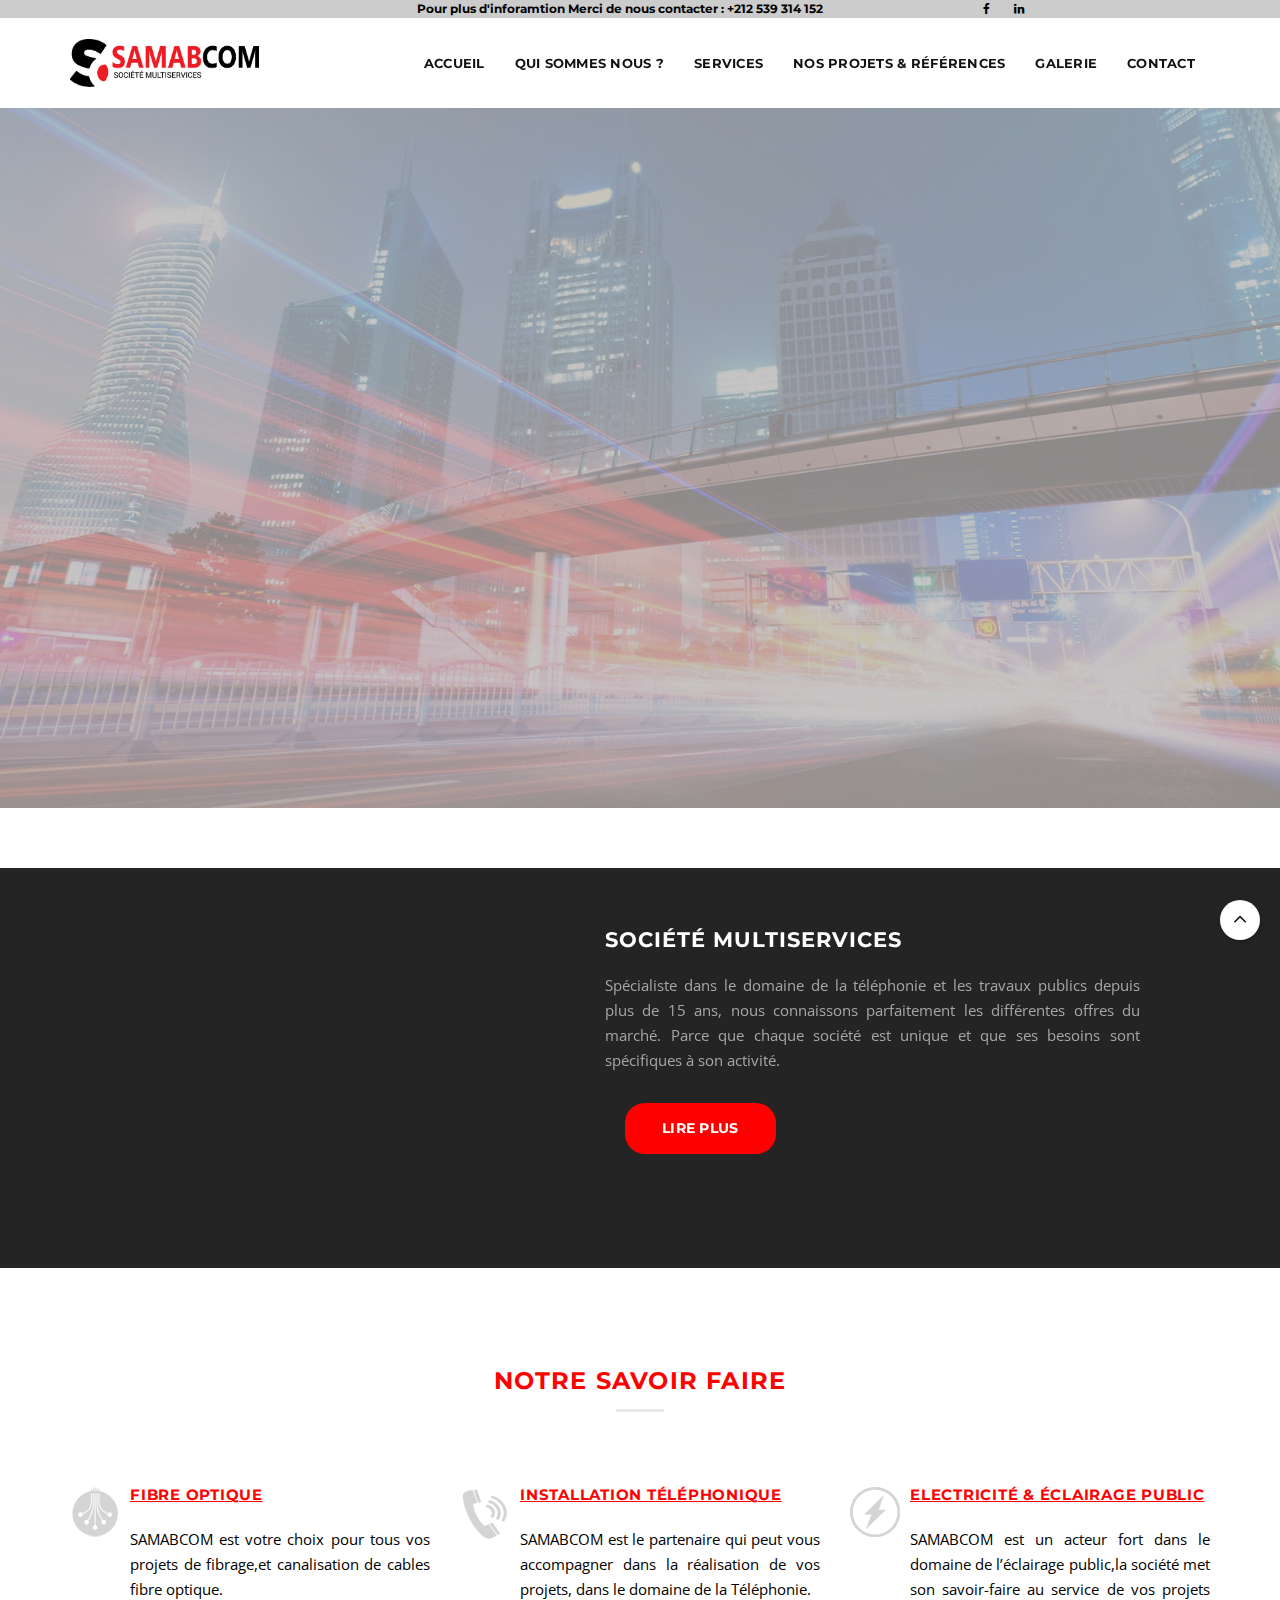
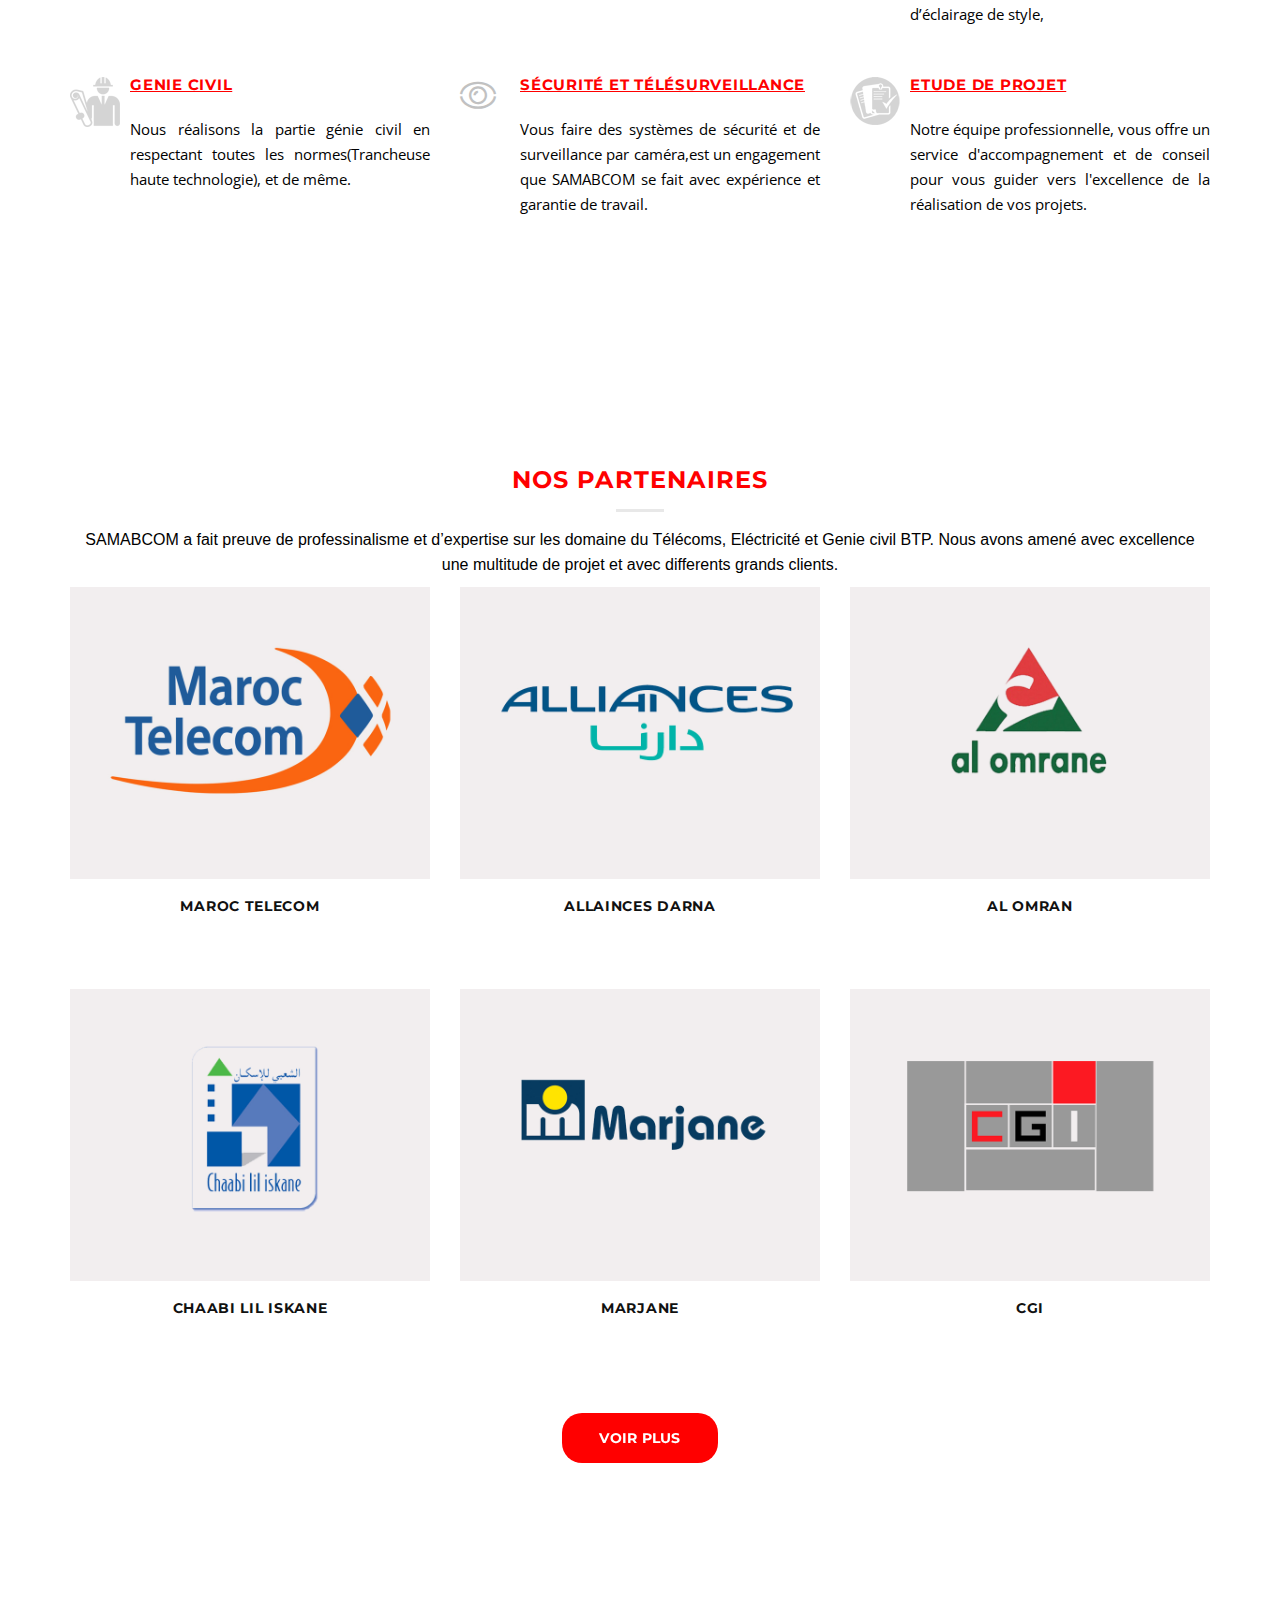
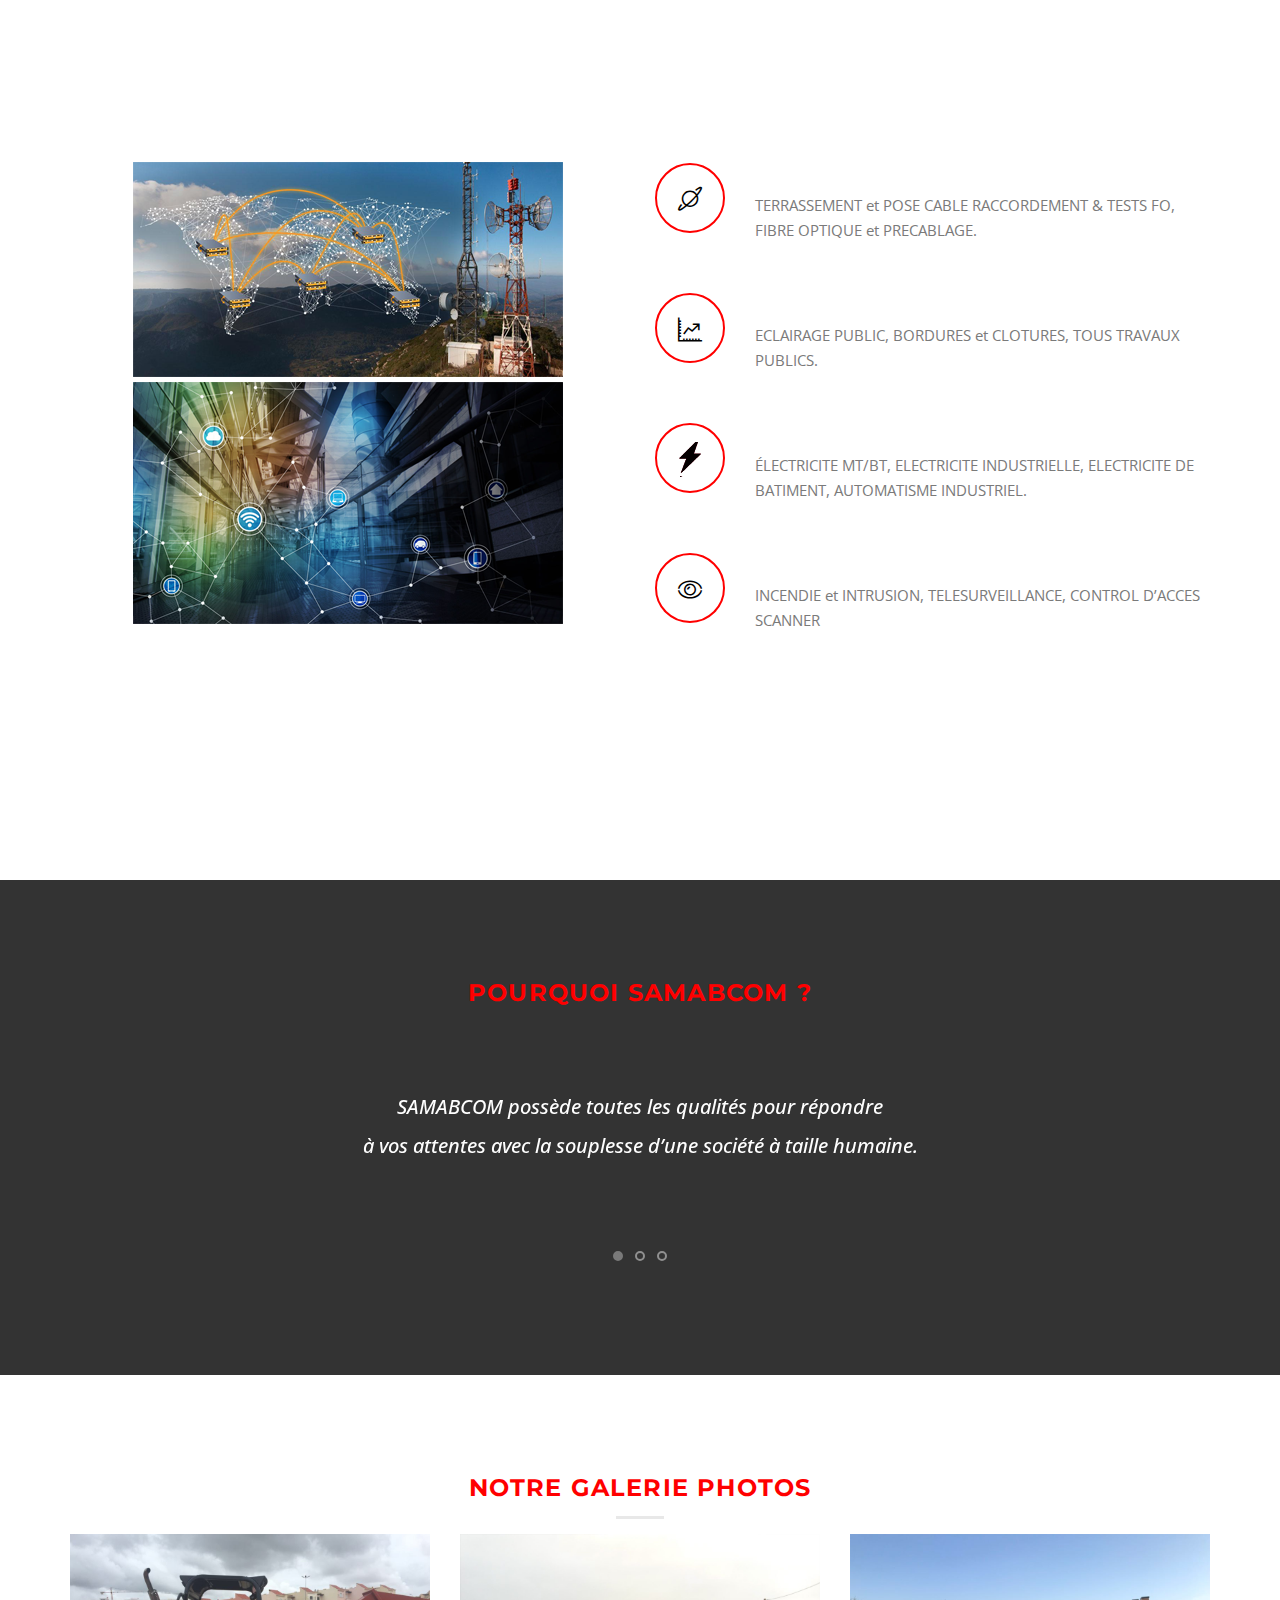
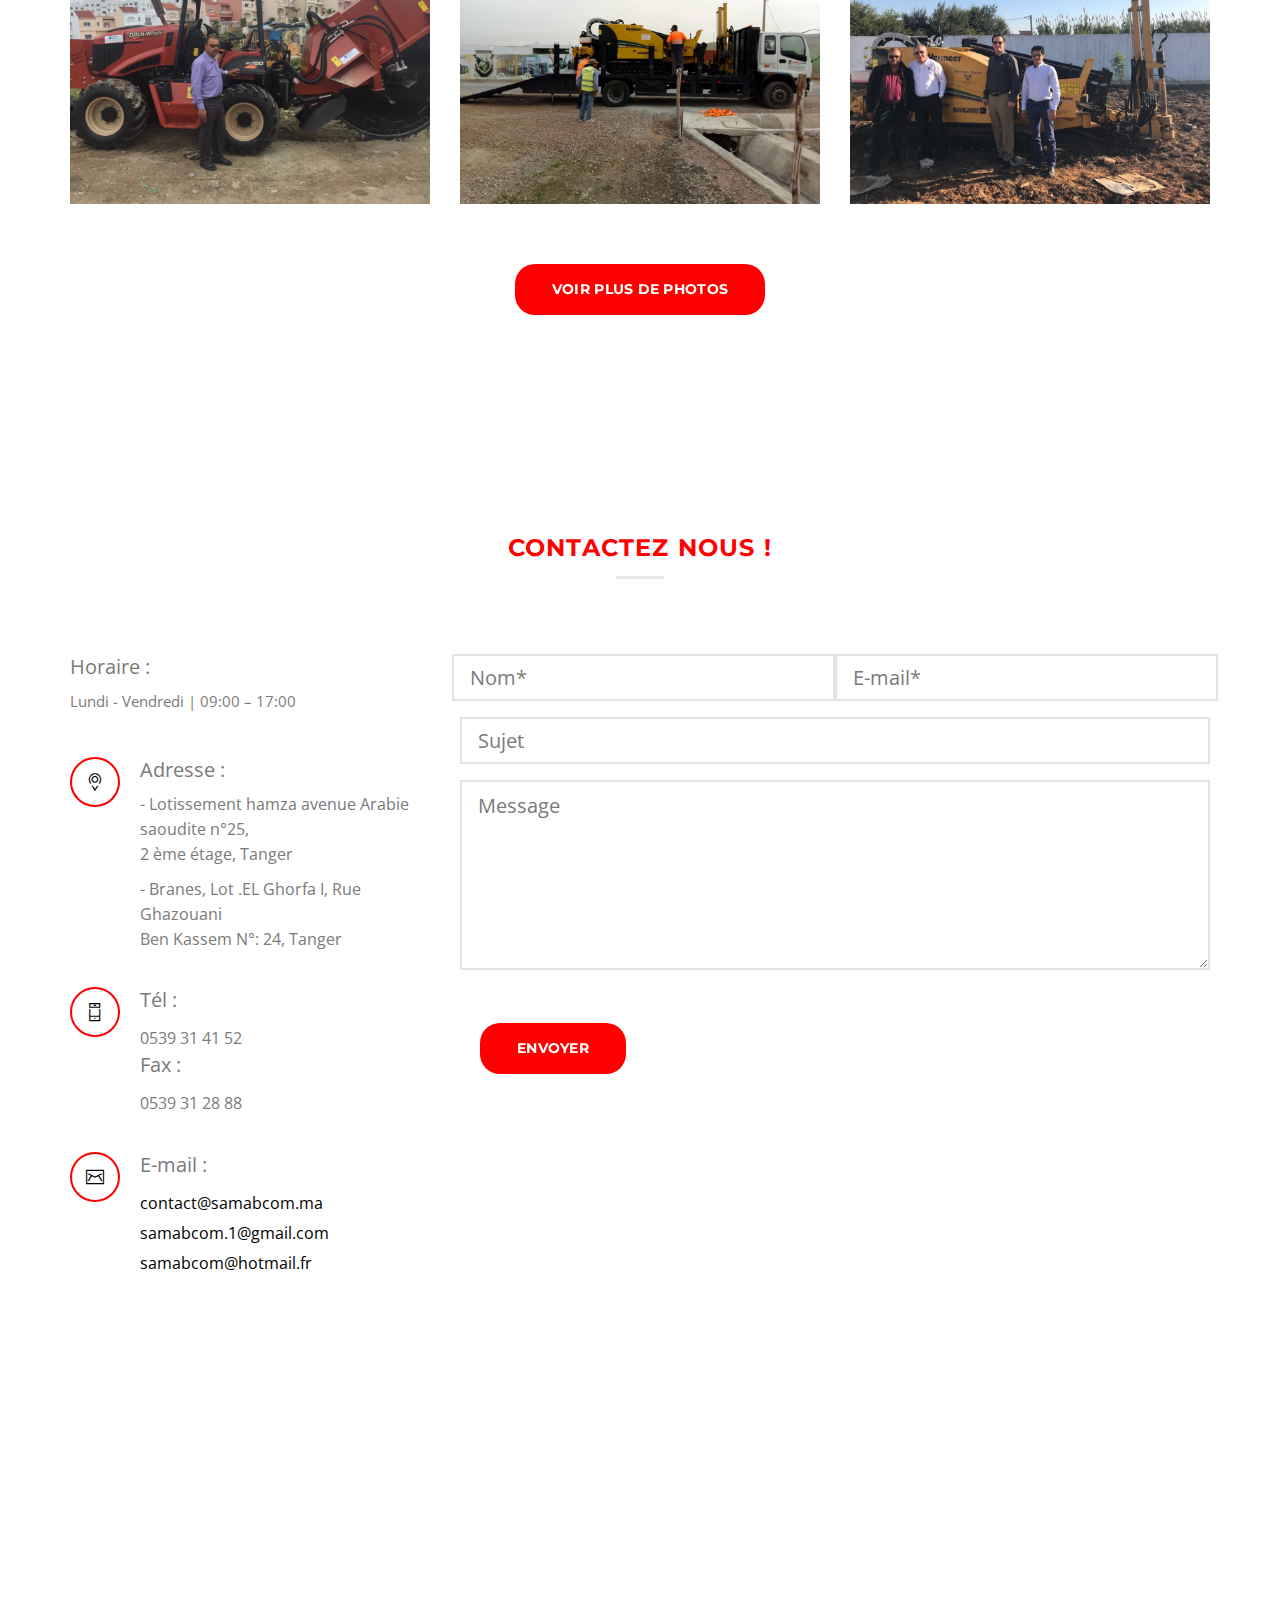
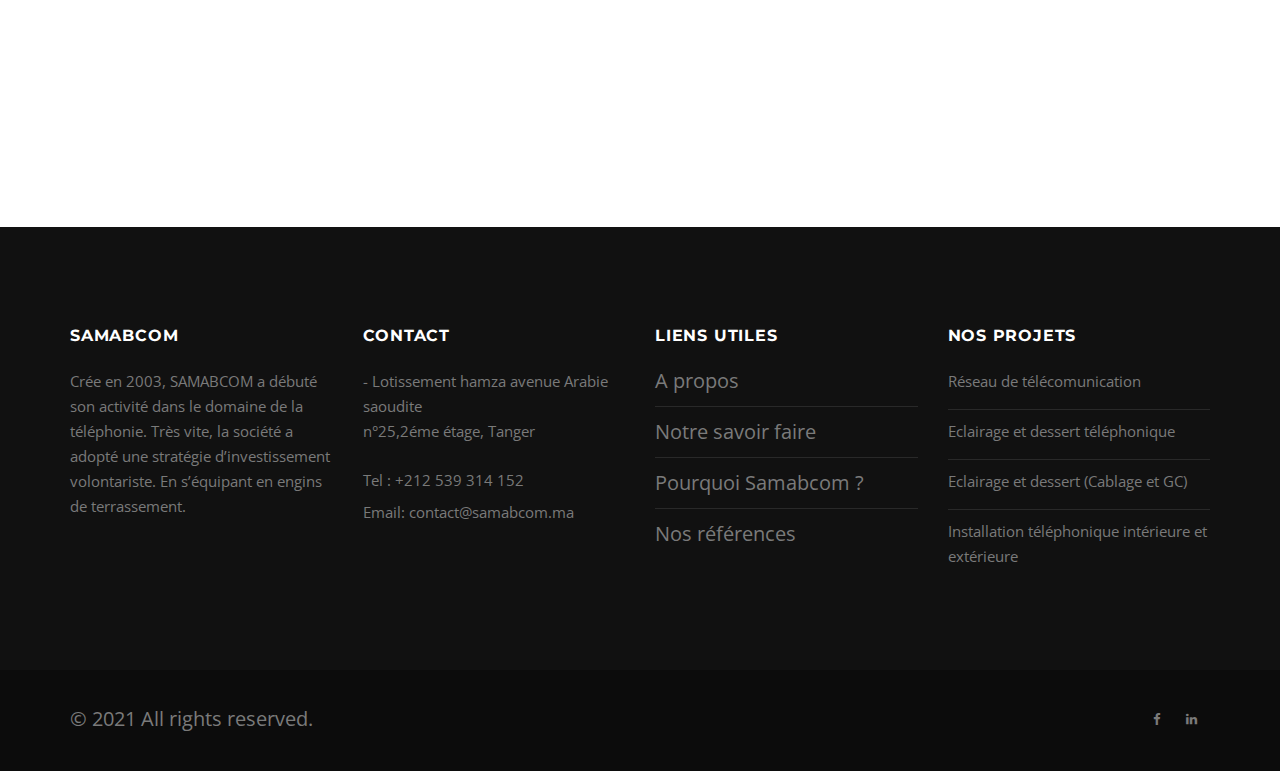
==== commit 230a9ad1: "Update index.html" ====
--- a/index.html
+++ b/index.html
@@ -258,7 +258,7 @@
       </div>
     </section><br/><br/>
     <!-- Promo Section -->
-    <section class="section-wrap-mp promo-section bg-dark" id="qsm" >
+    <section class=" bg-dark" id="qsm" ><!--section-wrap-mp promo-section-->
       <div id="owl-promo" class="owl-carousel owl-theme">
         <div class="item">
           <div class="container">
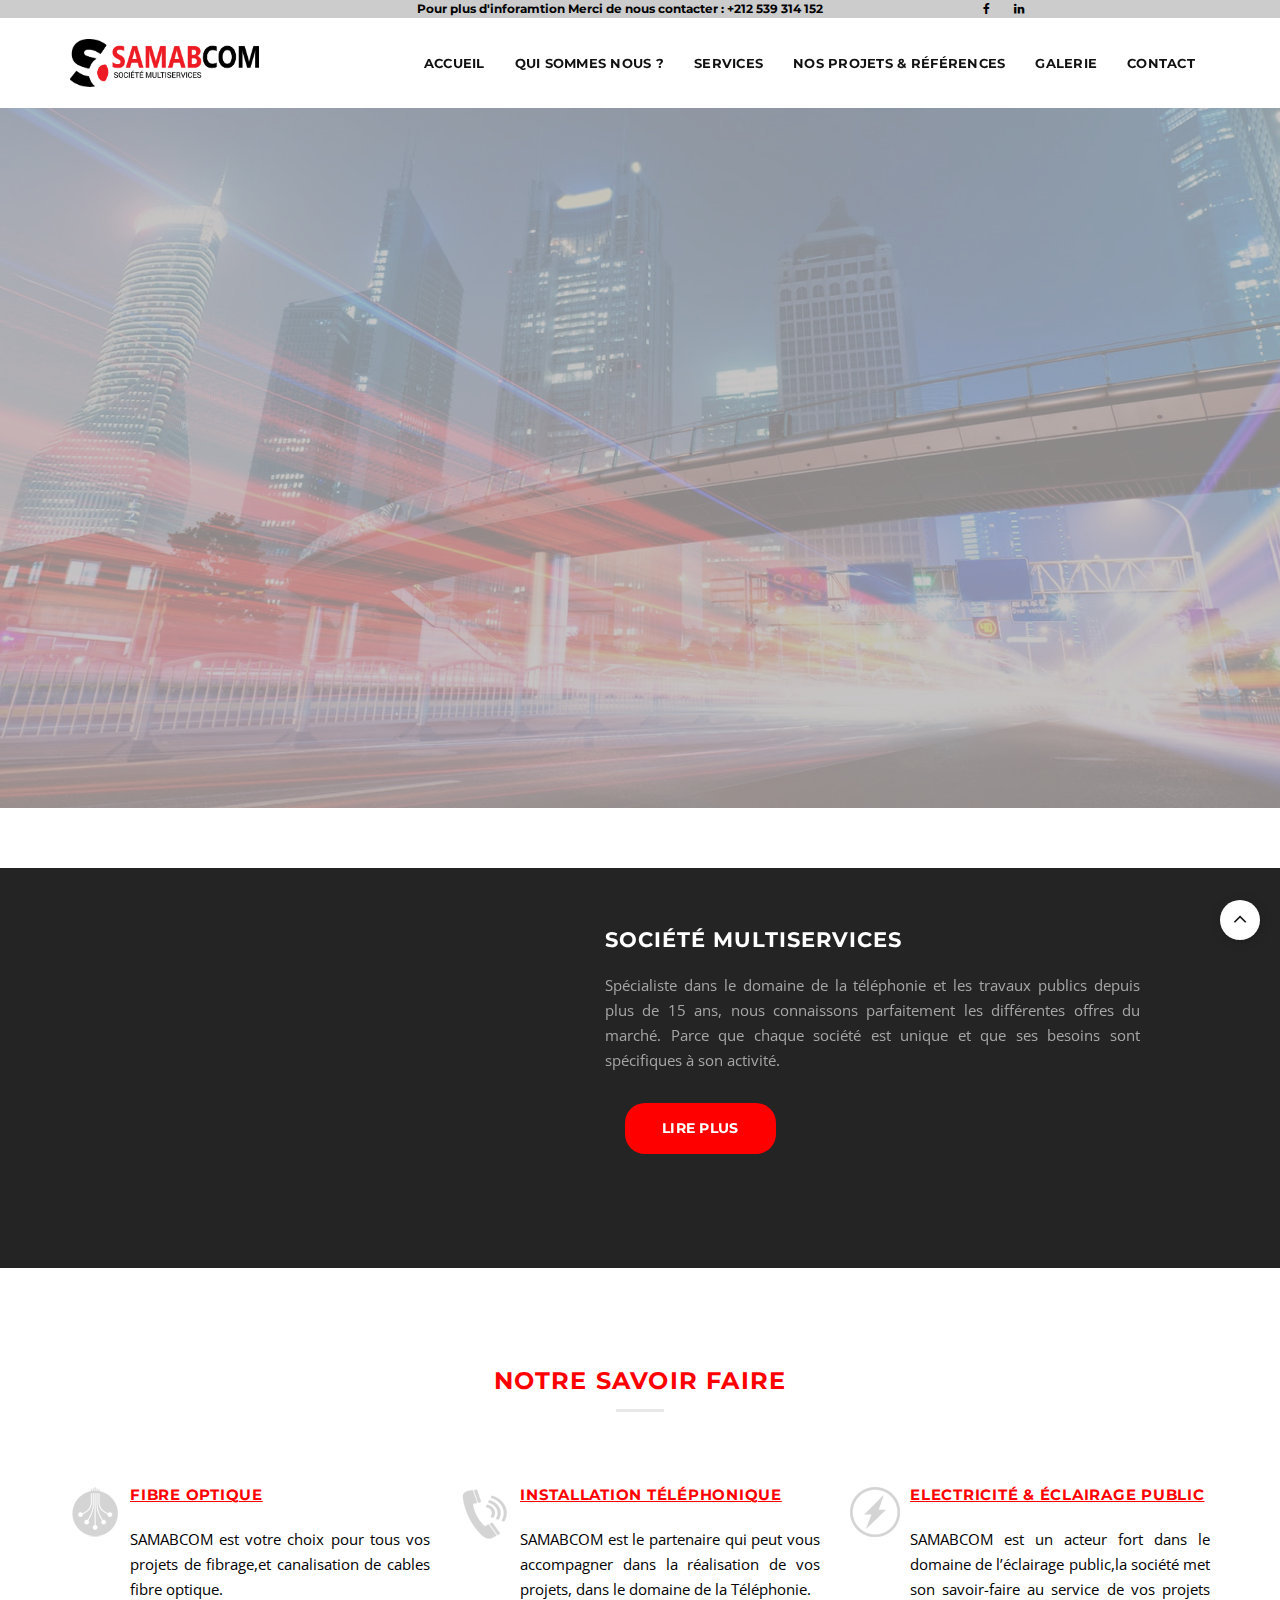
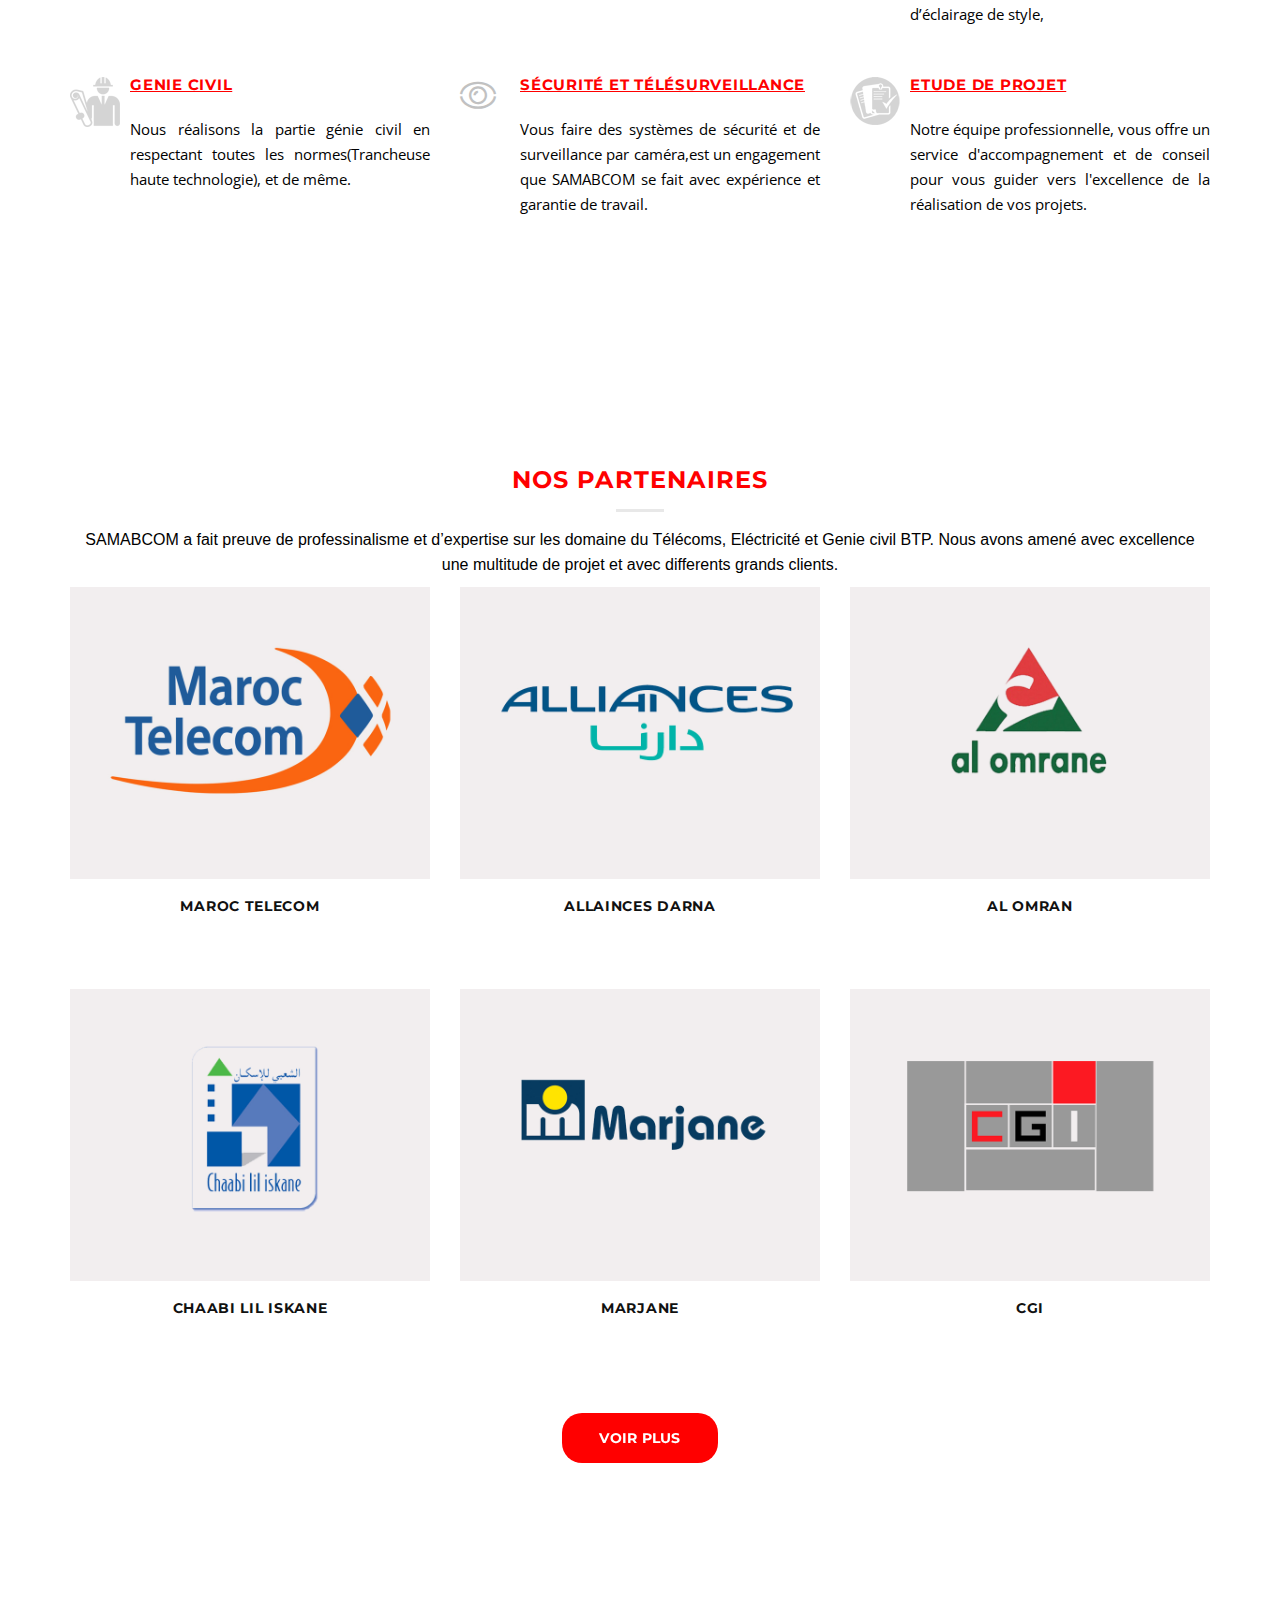
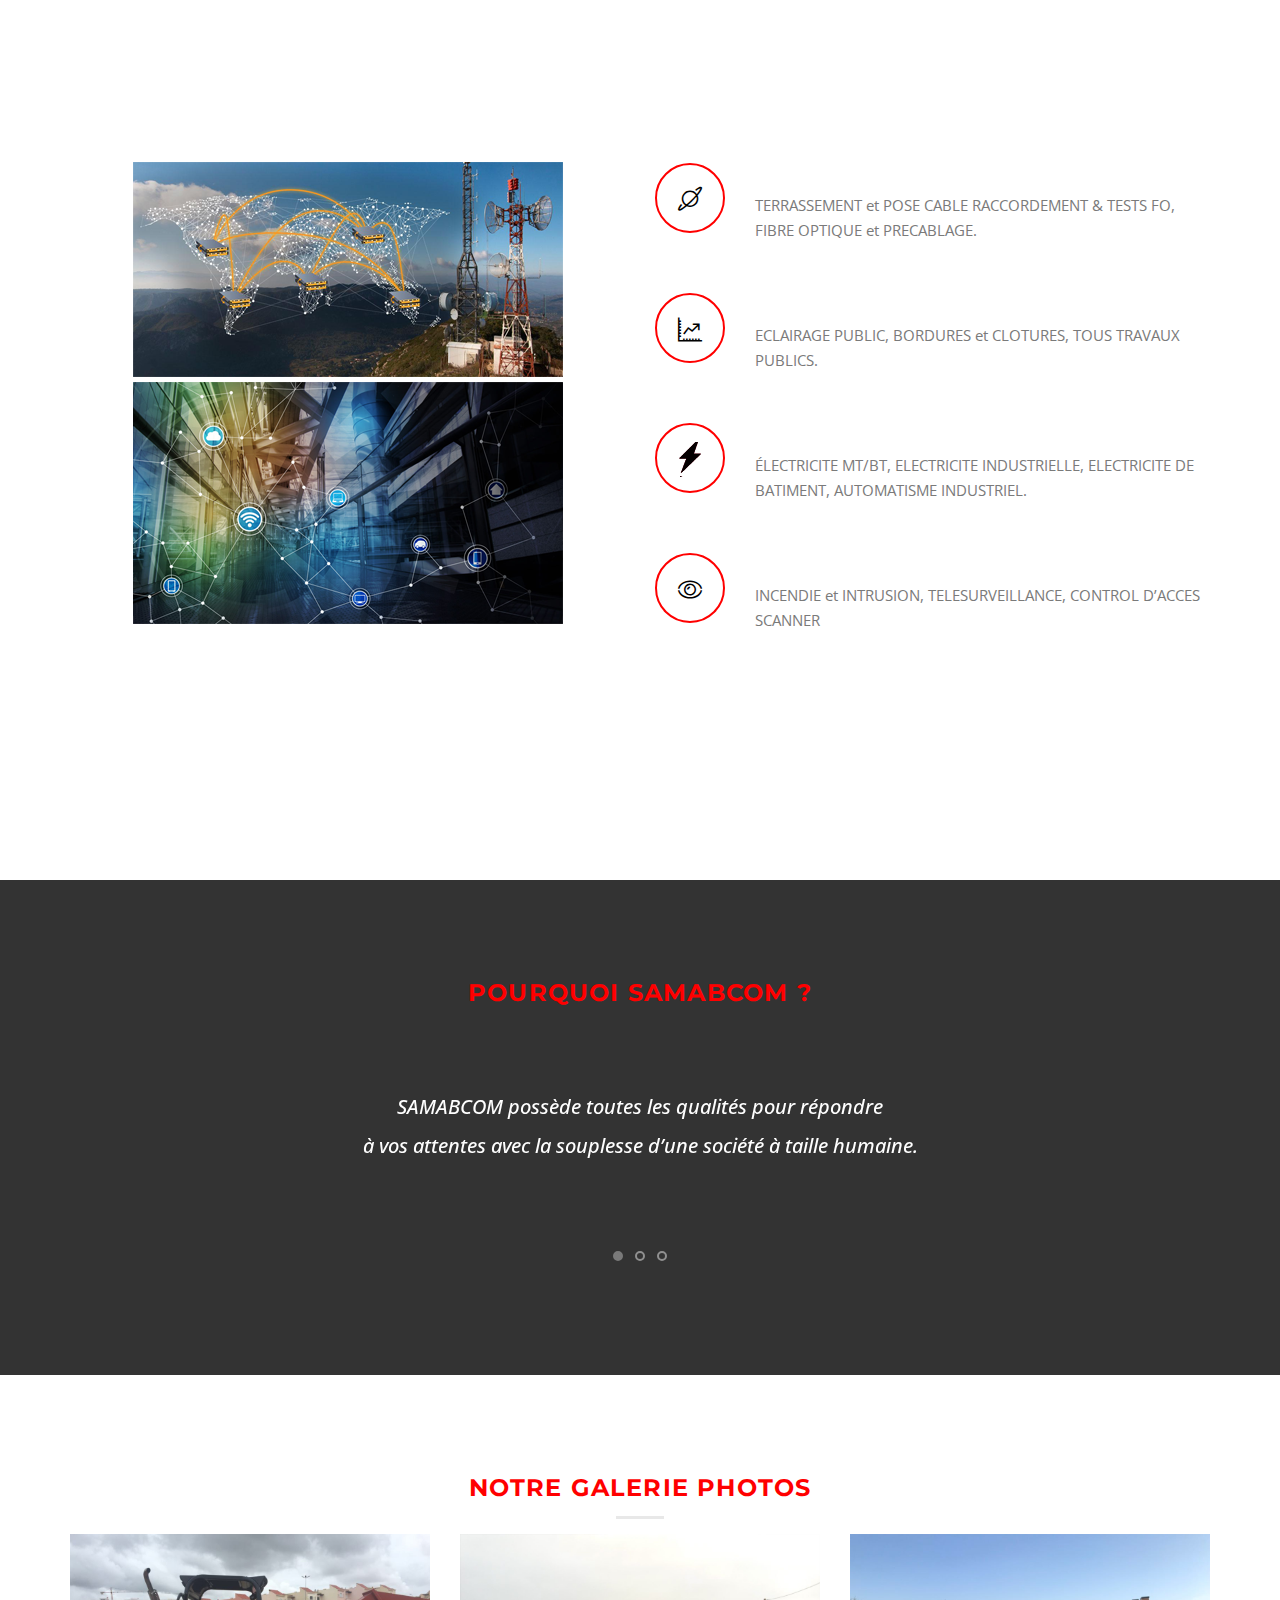
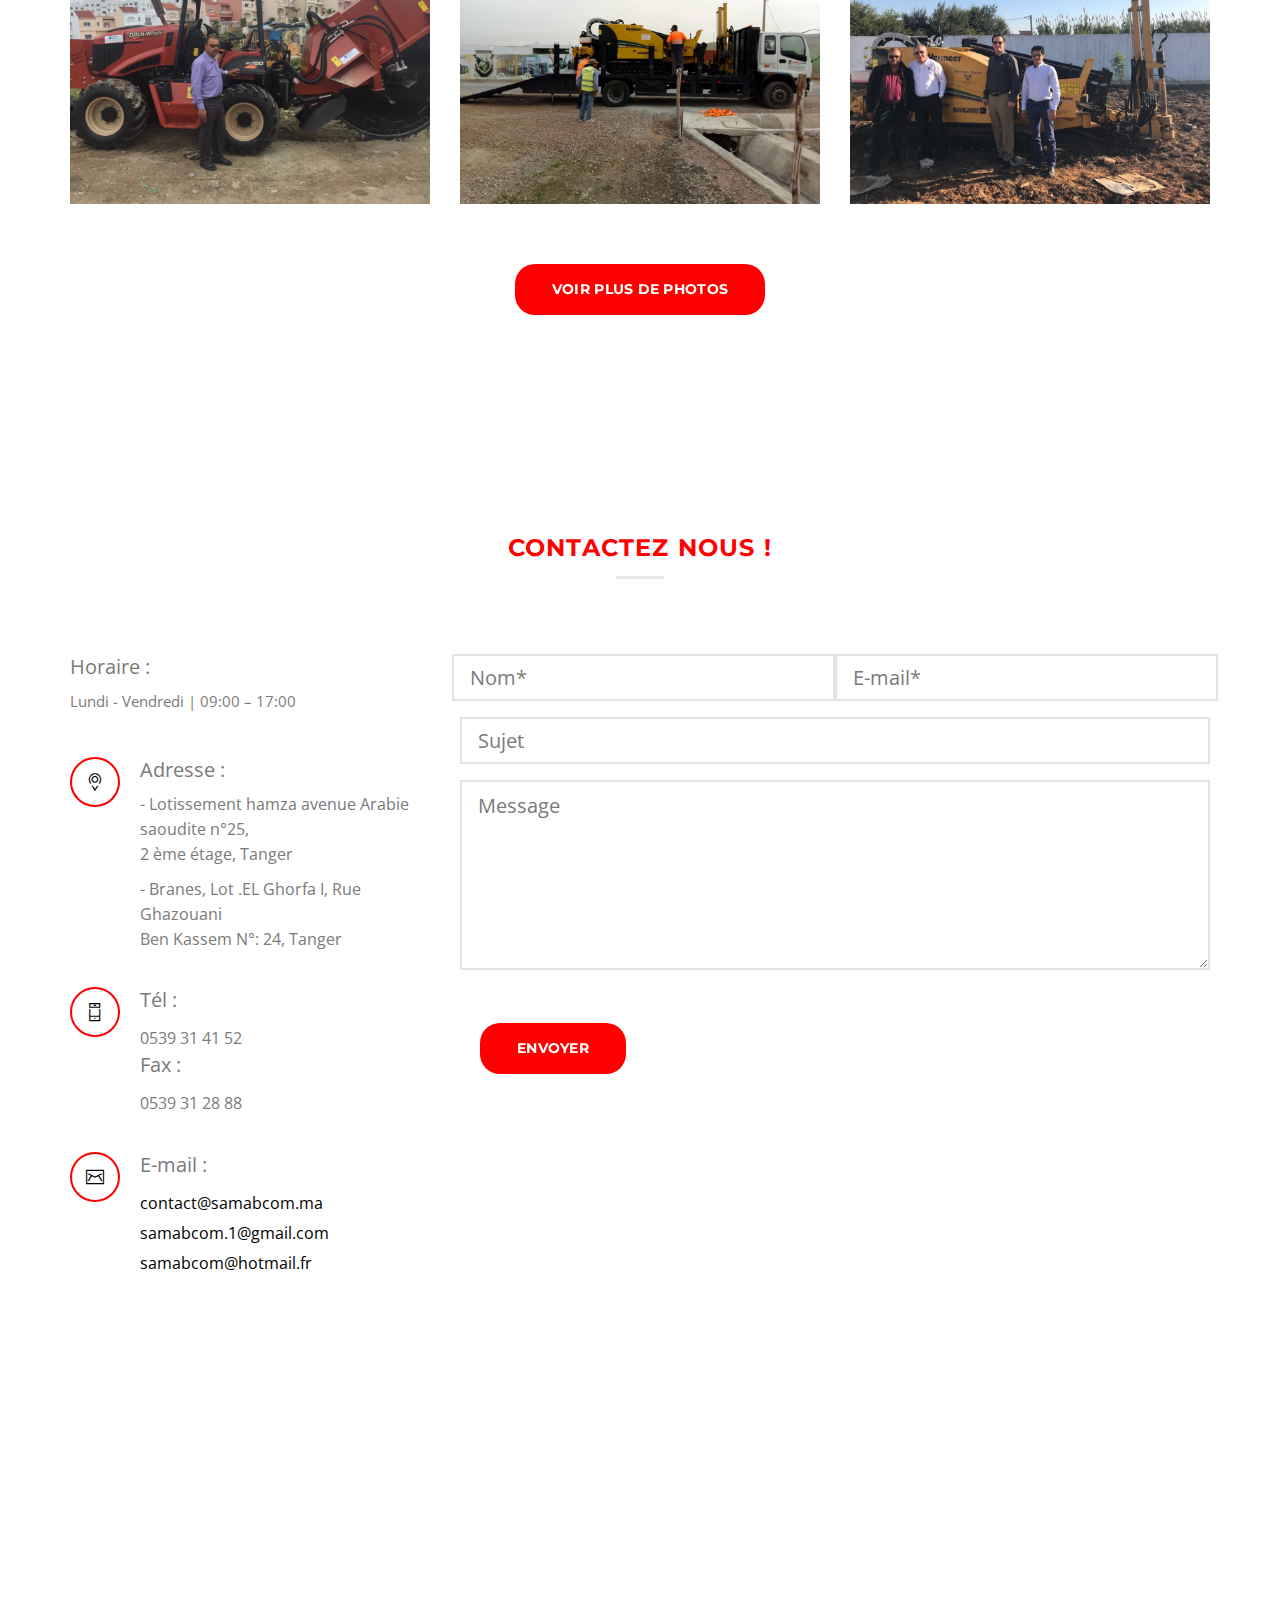
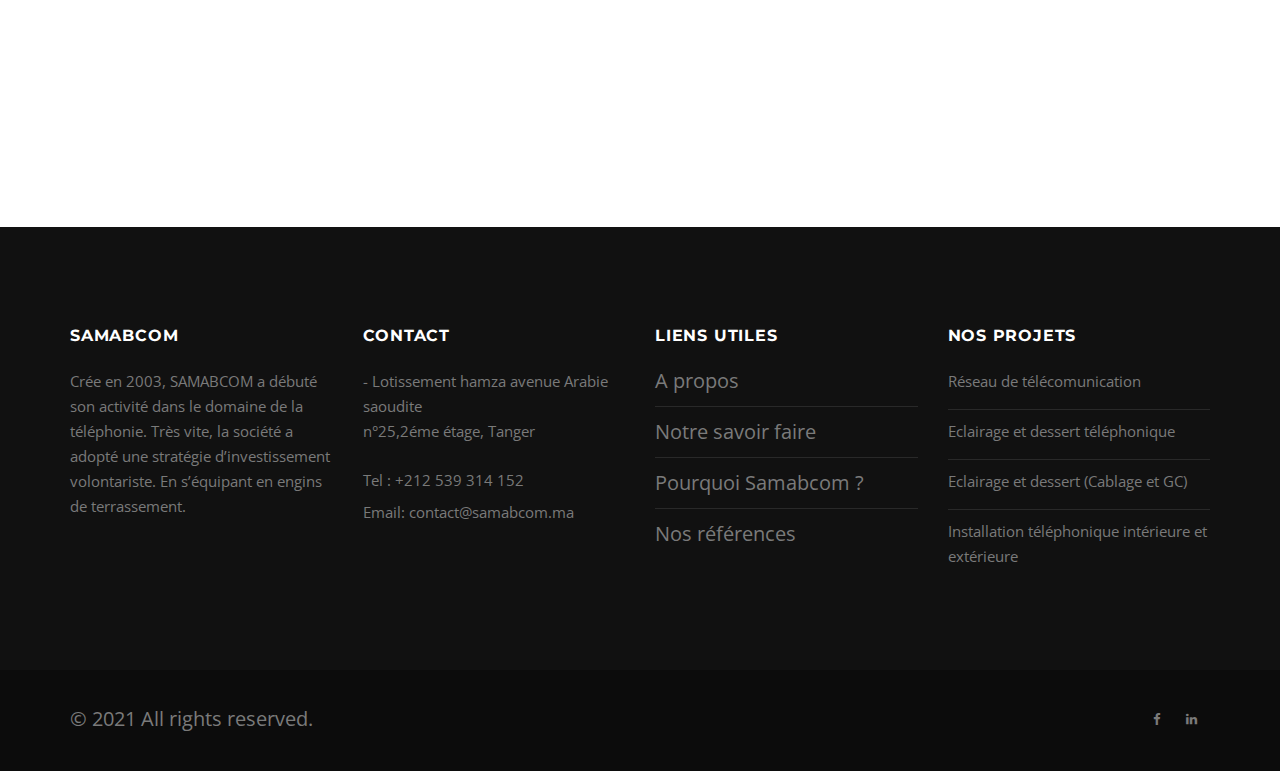
==== commit f1c35c2e: "Update index.html" ====
--- a/index.html
+++ b/index.html
@@ -16,6 +16,7 @@
   <link rel="stylesheet" href="css/rev-slider.css" />
   <link rel="stylesheet" href="css/style.css" />
   <link rel="stylesheet" href="css/magnific-popup.css" />
+  <link rel="stylesheet" href="css/responsive.css" />
   <!-- Favicons -->
   <link rel="shortcut icon" href="img/favicon.ico">
   <link rel="apple-touch-icon" href="img/apple-touch-icon.html">
--- a/css/responsive.css
+++ b/css/responsive.css
@@ -0,0 +1,347 @@
+@media (max-width: 1200px) {
+  .navbar-nav > li > a {
+    padding: 0 15px;
+  }
+  .works-grid-3-col-wide .container-fluid {
+    padding: 0 15px;
+  }
+  .main-wrapper-onepage.angles .result-box {
+    padding: 40% 0;
+  }
+}
+
+@media (max-width: 991px) {
+  .section-wrap,
+  .section-wrap-mp {
+    background-attachment: scroll;
+  }
+  .section-wrap {
+    padding: 90px 0;
+  }
+  .service-item-box,
+  .team-member,
+  .blog-col-3 {
+    margin-bottom: 40px;
+  }
+  .promo-description {
+    padding: 40px;
+  }
+  .grid-3-col.grid-gutter .work-item {
+    width: 50%;
+  }
+  .call-to-action h2,
+  .cta-button {
+    text-align: center;
+  }
+  .call-to-action h2 {
+    margin-bottom: 30px;
+    line-height: 1.5;
+  }
+  .contact-item {
+    border-right: none;
+    margin-bottom: 50px;
+  }
+  .page-title .container {
+    height: 300px;
+  }
+  .title-text {
+    padding-top: 50px;
+  }
+  .title-text h1 {
+    font-size: 28px;
+  }
+  .blog-standard .sidebar,
+  .blog-single .sidebar {
+    padding-left: 30px;
+  }
+  .blog-standard .entry-title,
+  .blog-standard .entry-meta {
+    padding-left: 0;
+  }
+  .blog-standard .entry {
+    margin-top: 20px;
+  }
+  .entry-content .entry-share {
+    float: none;
+  }
+  #portfolio.angle-bottom:after {
+    margin-top: 200px;
+  }
+  .main-wrapper-onepage.angles .parallax-testimonials .owl-pagination {
+    bottom: 140px;
+  }
+  .nav-type-2 .navbar,
+  .nav-type-4 .navbar,
+  .nav-type-4 .nav-left {
+    min-height: 60px;
+  }
+  .nav-type-2 .navbar-nav {
+    padding: 0;
+  }
+  .nav-type-2 .navbar-collapse,
+  .nav-type-4 .navbar-collapse {
+    border-top: 1px solid #f2f2f2;
+  }
+  .nav-type-2 .nav-wrap {
+    padding-left: 0;
+    padding-right: 0;
+    width: 100%;
+  }
+  .dropdown-menu {
+    padding: 0;
+  }
+  .dropdown-menu,
+  .dropdown-submenu > .dropdown-menu {
+    display: none;
+    opacity: 1;
+    visibility: visible;
+  }
+  .navbar-nav .open .dropdown-menu {
+    width: auto !important;
+  }
+  .nav-type-2 .nav > li > a {
+    padding: 15px 0 15px 15px;
+    border-bottom: 1px solid #f2f2f2;
+    line-height: 20px;
+  }
+  .navbar-nav .open .dropdown-menu > li > a {
+    padding: 15px 0 15px 20px;
+    border-bottom: 1px solid #f2f2f2;
+  }
+  .navbar-nav .open .dropdown-submenu .dropdown-menu > li > a {
+    padding: 15px 0 15px 30px;
+  }
+  .navbar-nav .open .dropdown-submenu .dropdown-menu > li > ul > li > a {
+    padding: 15px 0 15px 45px;
+  }
+  .navbar .navbar-collapse.in .navbar-nav .dropdown > a:after,
+  .dropdown-submenu > a:after {
+    font-family: "FontAwesome";
+    position: absolute;
+    content: "\f107";
+    right: 15px;
+    color: #45464b;
+  }
+  .navbar-nav .open .dropdown-menu > li > a {
+    color: #7a7a7a;
+  }
+  .navbar-nav .open .dropdown-menu > li > a:focus {
+    background-color: transparent;
+  }
+  .navbar-nav .open .dropdown-menu > li > a:hover {
+    color: #bfa67a;
+  }
+  .navbar-nav > li > a.nav-search {
+    display: none;
+  }
+  #mobile-search {
+    display: block;
+  }
+  .mobile-search .form-control {
+    height: 51px;
+    border: none;
+    box-shadow: none;
+    -webkit-box-shadow: none;
+    margin-bottom: 0;
+  }
+  #mobile-search .search-button {
+    position: absolute;
+    right: 0;
+    top: 0;
+    width: 45px;
+    height: 51px;
+    border: 0;
+    cursor: pointer;
+    background-color: transparent;
+  }
+  .pricing-3-col {
+    margin-bottom: 30px;
+  }
+  .widget {
+    margin-bottom: 40px;
+  }
+  .page-title.style-2 .title-text {
+    padding-top: 0;
+  }
+  .portfolio-description {
+    padding-left: 0;
+    margin-top: 30px;
+  }
+  .masonry-grid .work-item.quarter {
+    width: 50%;
+  }
+  .intro.style-2 .intro-text p {
+    font-size: 36px;
+  }
+  .about-me .info {
+    padding-left: 0;
+  }
+  .content-wrap {
+    margin-left: 0;
+  }
+  .nav-type-4 {
+    width: 100%;
+    height: auto;
+    position: fixed;
+  }
+  .nav-type-4 .navbar-header {
+    margin: 0;
+  }
+  .nav-type-4 .header-wrap {
+    width: 100%;
+    padding: 0 15px;
+  }
+  .nav-type-4 .logo-container {
+    width: auto;
+    padding: 0 15px;
+  }
+  .nav-type-4 .nav {
+    margin: 0;
+  }
+  .nav-type-4 .logo-wrap > a {
+    height: 60px;
+  }
+  #ytb-wrap .hero-text {
+    font-size: 76px;
+  }
+}
+
+@media (max-width: 767px) {
+  .section-wrap {
+    padding: 80px 0;
+  }
+  .intro-heading {
+    font-size: 22px;
+  }
+  .heading-frame {
+    padding: 24px 30px;
+  }
+  .grid-3-col.grid-gutter .work-item {
+    width: 100%;
+  }
+  .process-item {
+    margin-bottom: 40px;
+  }
+  .our-team .container-fluid {
+    padding: 0 15px;
+  }
+  .client-logo {
+    border-right: none;
+  }
+  .second-row .client-logo {
+    border-bottom: 1px solid #dedede;
+  }
+  .second-row .client-logo:last-child {
+    border-bottom: none;
+  }
+  .blog-standard .sidebar,
+  .blog-single .sidebar {
+    padding-left: 15px;
+    margin-top: 50px;
+  }
+  .hero-message h1,
+  .hero-message.text-rotator h1 {
+    font-size: 38px;
+  }
+  .angle-top:before,
+  .angle-bottom:after {
+    content: none;
+  }
+  .main-wrapper-onepage.angles .result-box {
+    padding: 30% 0;
+  }
+  .main-wrapper-onepage.angles .process, .main-wrapper-onepage.angles .parallax-testimonials {
+    padding: 150px 0;
+  }
+  .main-wrapper-onepage.angles .parallax-testimonials .owl-pagination {
+    bottom: 30px;
+  }
+  .main-wrapper-onepage.angles .gmap {
+    height: 450px;
+  }
+  .call-to-action.style-2 {
+    padding: 100px 0;
+  }
+  .call-to-action.style-2 h2 {
+    font-size: 26px;
+  }
+  .copyright,
+  .footer-socials .social-icons {
+    text-align: center;
+  }
+  .footer-socials .social-icons,
+  .footer-socials .social-icons a {
+    float: none;
+    margin-top: 7px;
+  }
+  .copyright span {
+    line-height: 1.5;
+  }
+  .page-title.style-2 .breadcrumb {
+    position: relative;
+    text-align: center;
+    margin-top: 15px;
+  }
+  .page-title.style-2 .title-text h1 {
+    text-align: center;
+    font-size: 24px;
+  }
+  .section-wrap.intro {
+    padding: 170px 0 100px;
+  }
+  .intro.style-2 .intro-text p {
+    font-size: 28px;
+  }
+  .footer-type-3,
+  .footer-type-3 .footer-socials {
+    text-align: center;
+  }
+  #ytb-wrap .hero-text {
+    font-size: 50px;
+  }
+  .sidenav .container-fluid,
+  .sidenav .container {
+    width: 100%;
+  }
+}
+
+@media (max-width: 640px) {
+  .overlay-menu ul li a {
+    font-size: 26px;
+  }
+  .section-wrap.intro {
+    padding: 150px 0 70px;
+  }
+  .intro.style-2 .intro-text p {
+    font-size: 24px;
+  }
+}
+
+@media (max-width: 480px) {
+  .entry-comments .comment-avatar {
+    width: 60px;
+  }
+  .entry-comments .comment-content {
+    padding-left: 80px;
+  }
+  .comment-reply {
+    padding-left: 30px;
+  }
+  .nav-tabs > li {
+    width: 100%;
+    margin-bottom: 10px;
+  }
+  .nav.nav-tabs > li > a {
+    margin-right: 0;
+  }
+  .page-404 h1 {
+    font-size: 80px;
+  }
+  .masonry-grid .work-item.quarter,
+  .masonry-grid .work-item,
+  .works-grid .work-item {
+    width: 100%;
+  }
+}
+
+/*# sourceMappingURL=responsive.css.map */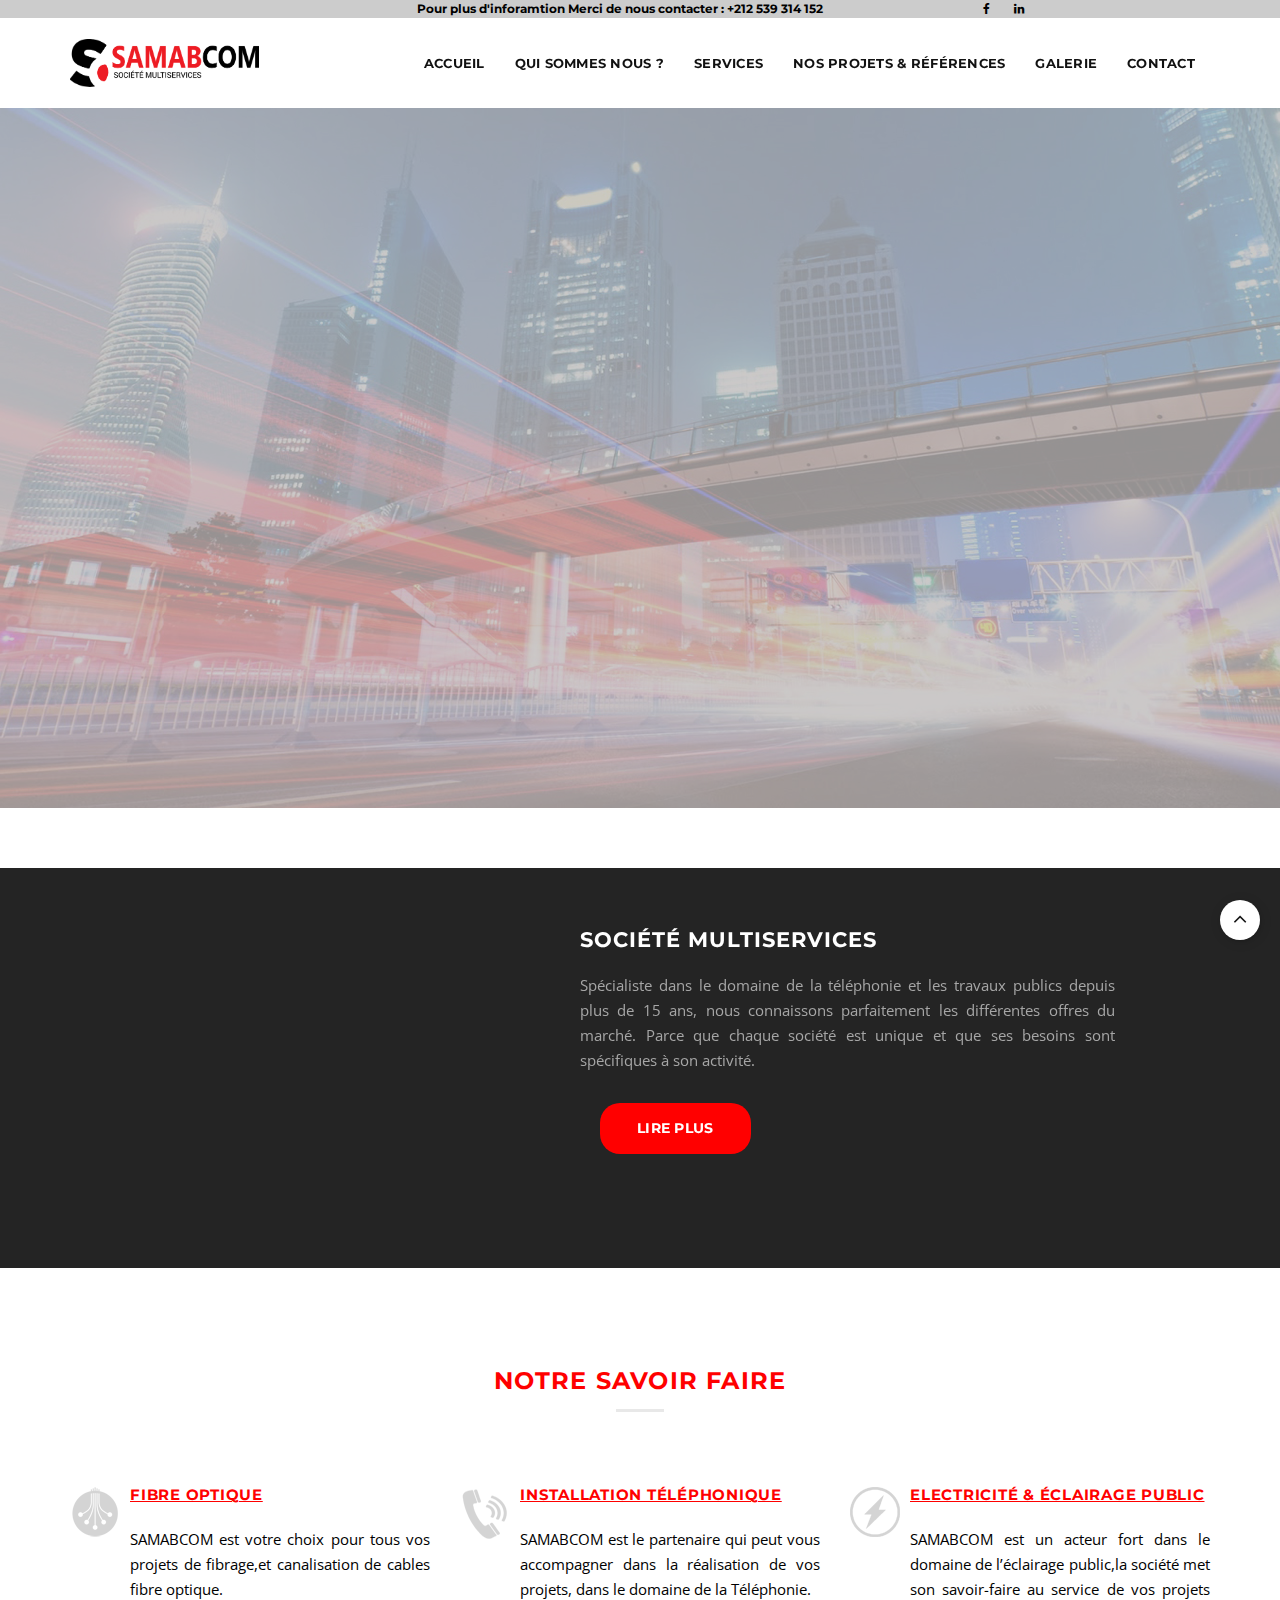
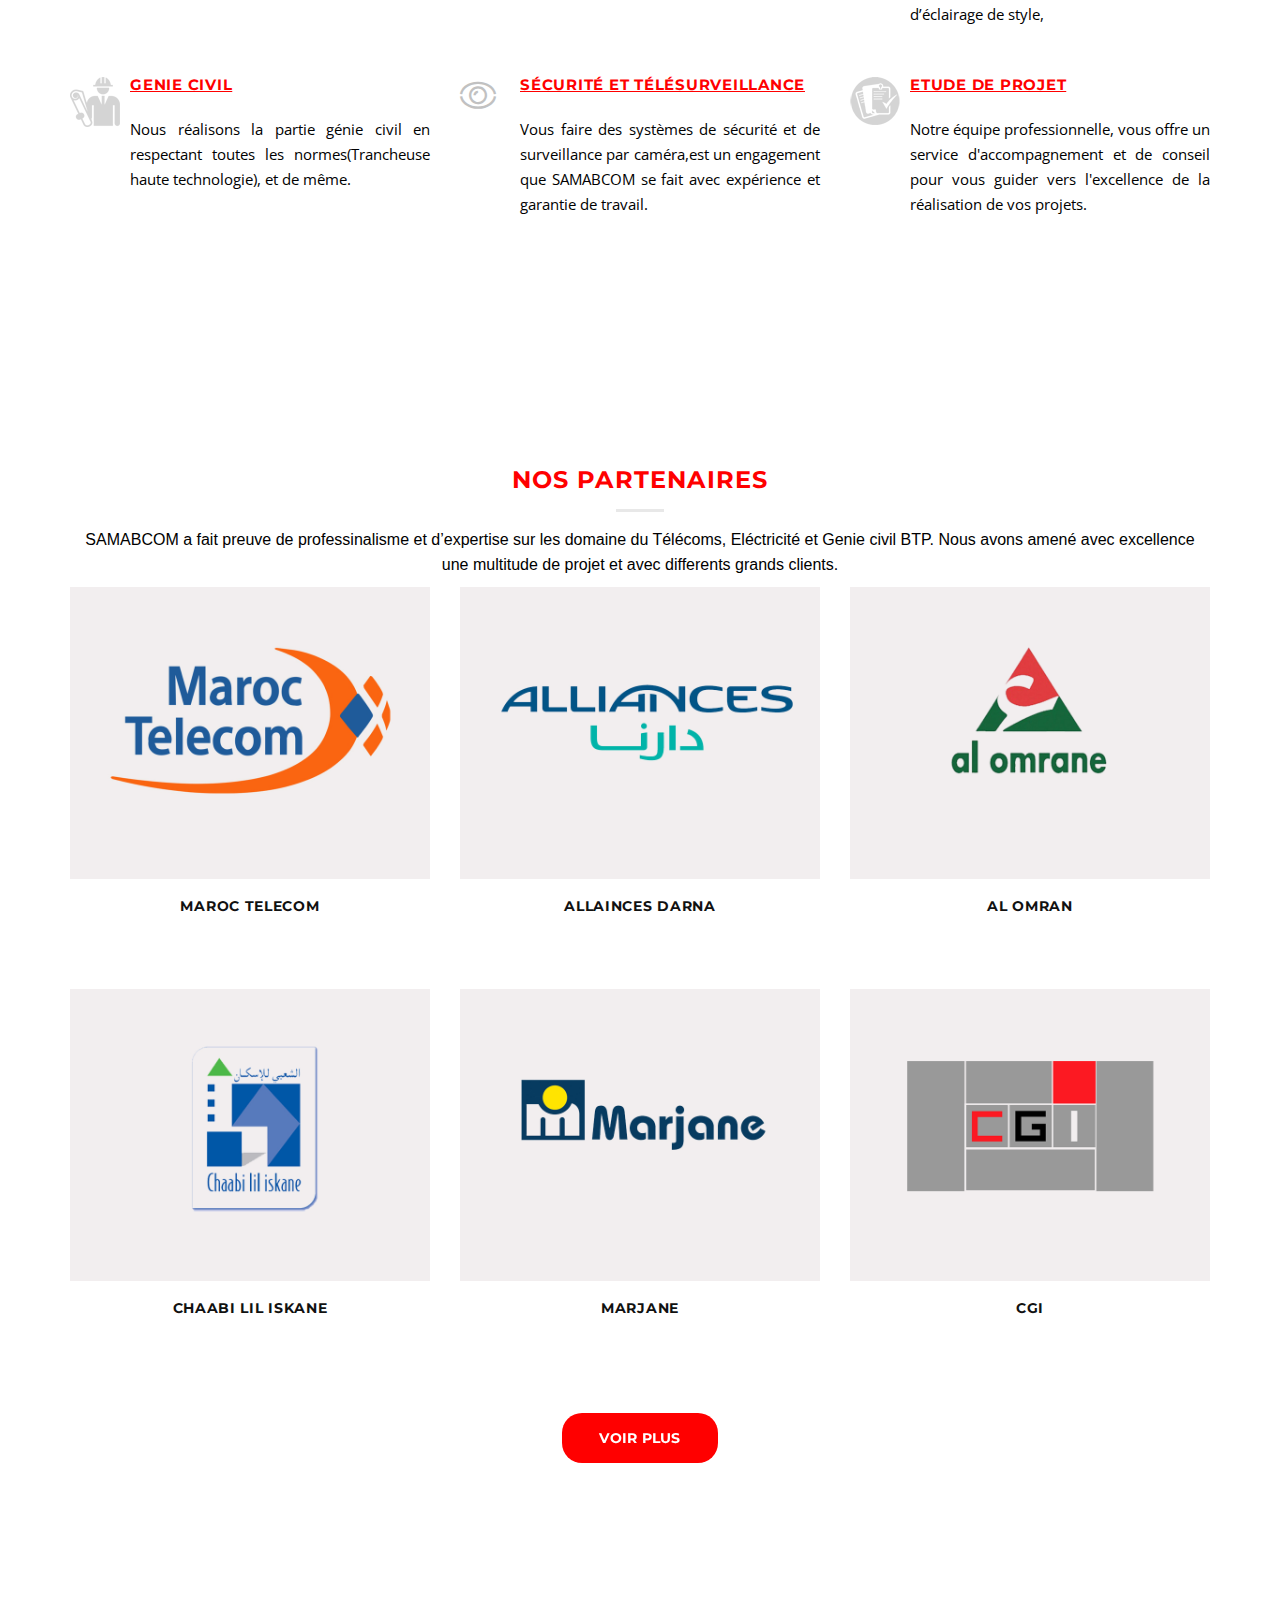
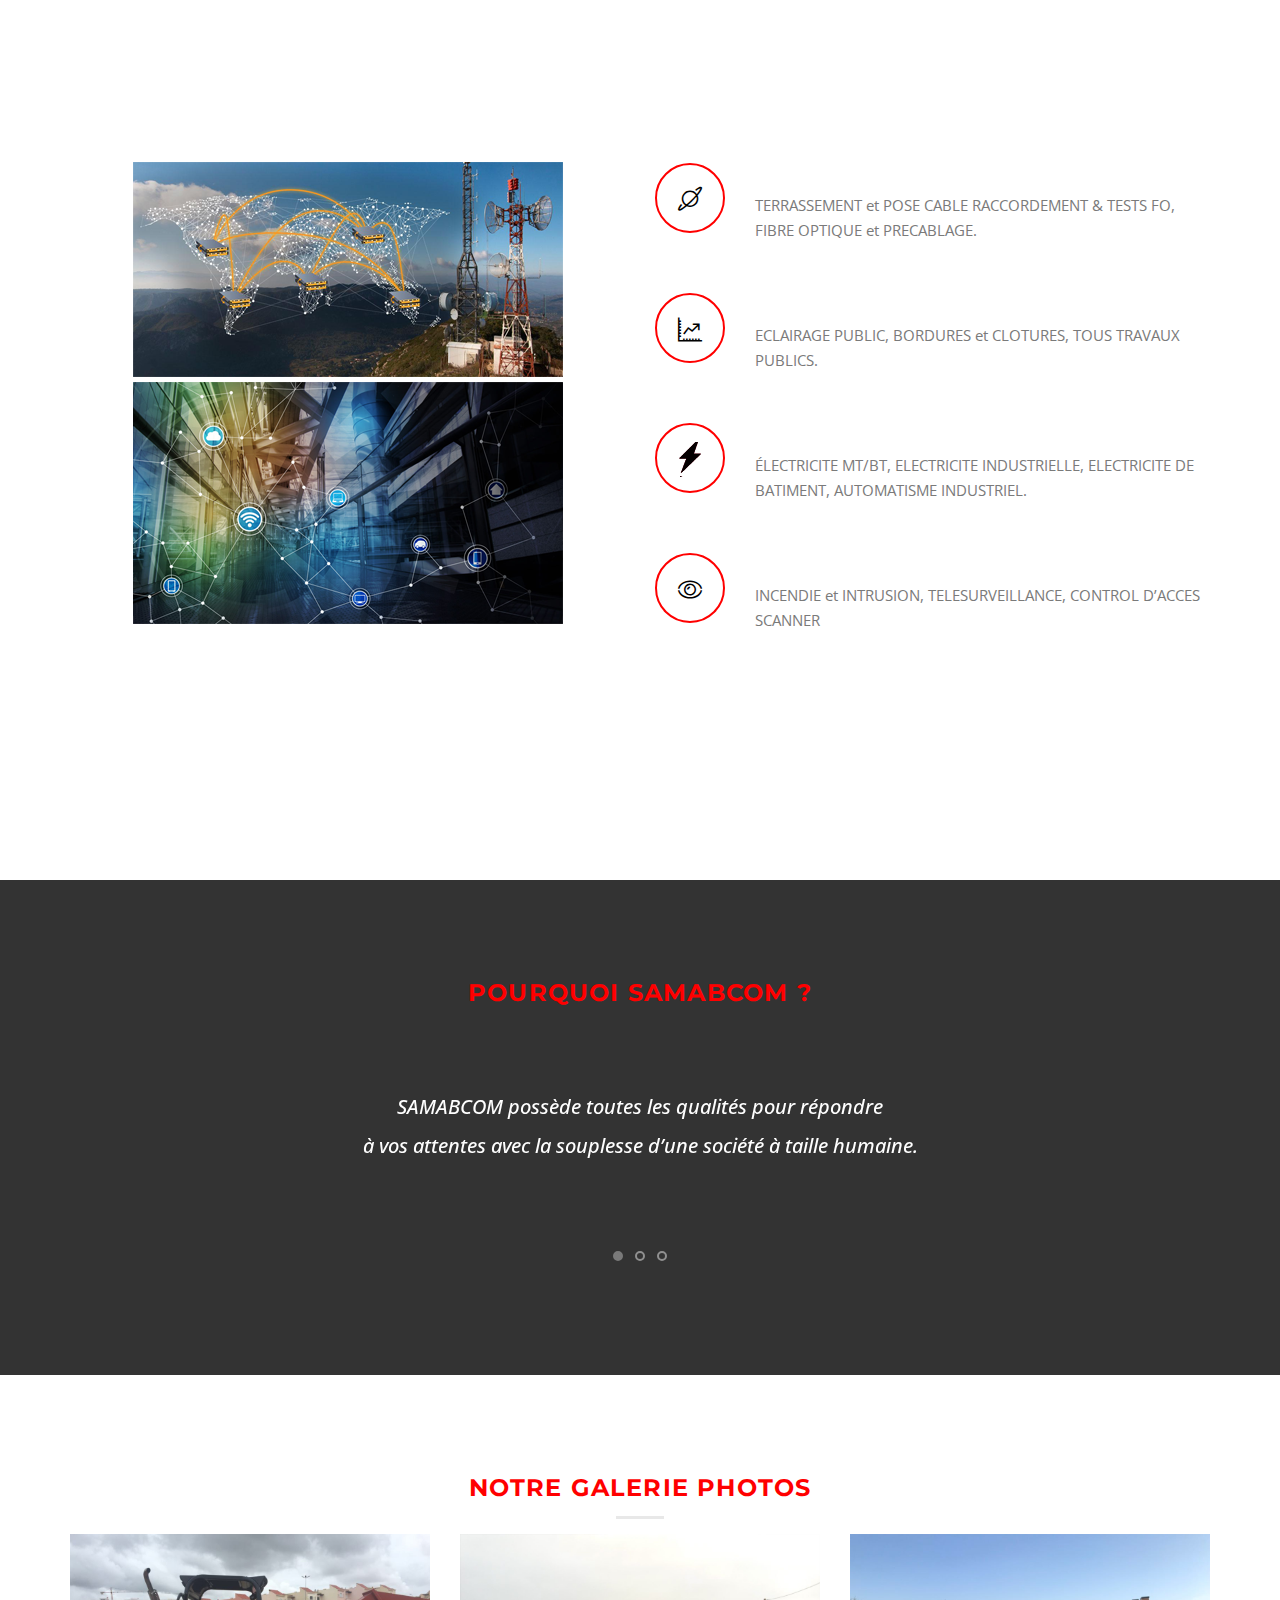
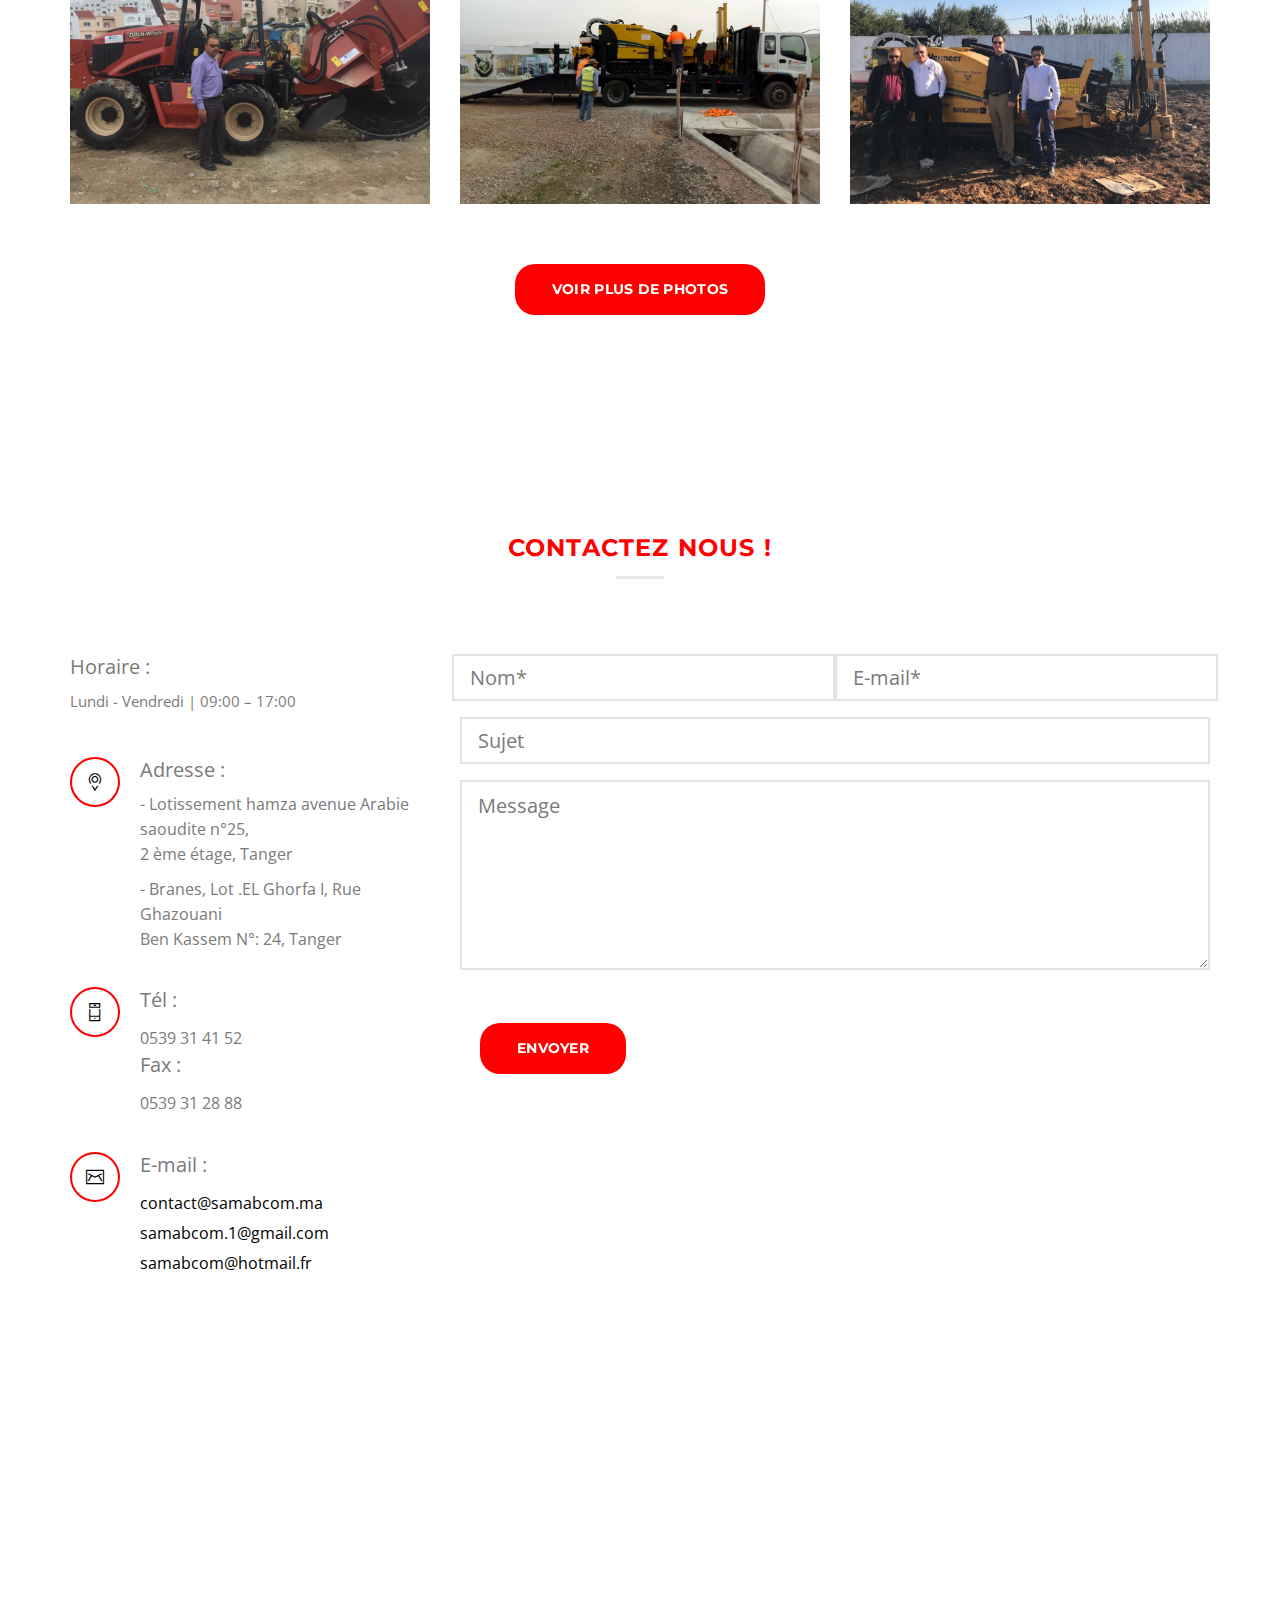
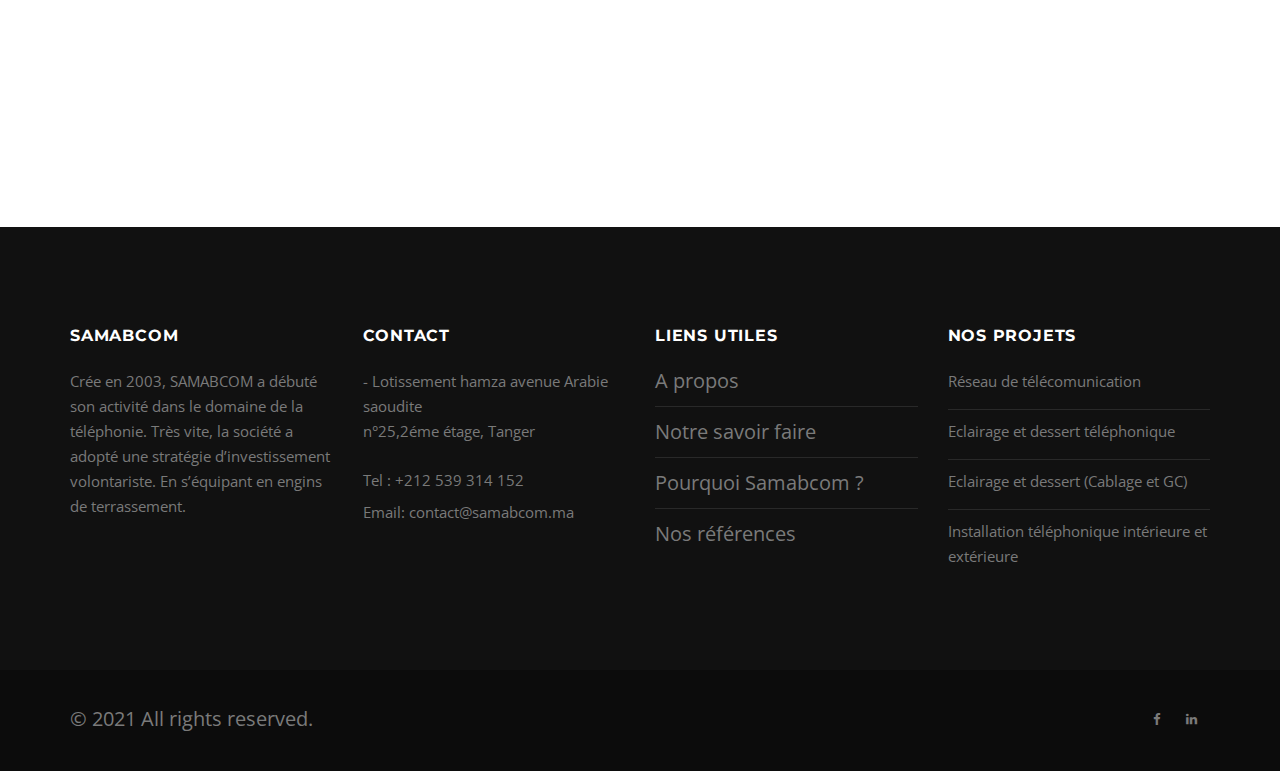
==== commit e0c5fda8: "Update index.html" ====
--- a/index.html
+++ b/index.html
@@ -259,7 +259,7 @@
       </div>
     </section><br/><br/>
     <!-- Promo Section -->
-    <section class=" bg-dark" id="qsm" ><!--section-wrap-mp promo-section-->
+    <section class=" bg-dark" id="qsm" style="margin-left: -50px;"><!--section-wrap-mp promo-section-->
       <div id="owl-promo" class="owl-carousel owl-theme">
         <div class="item">
           <div class="container">
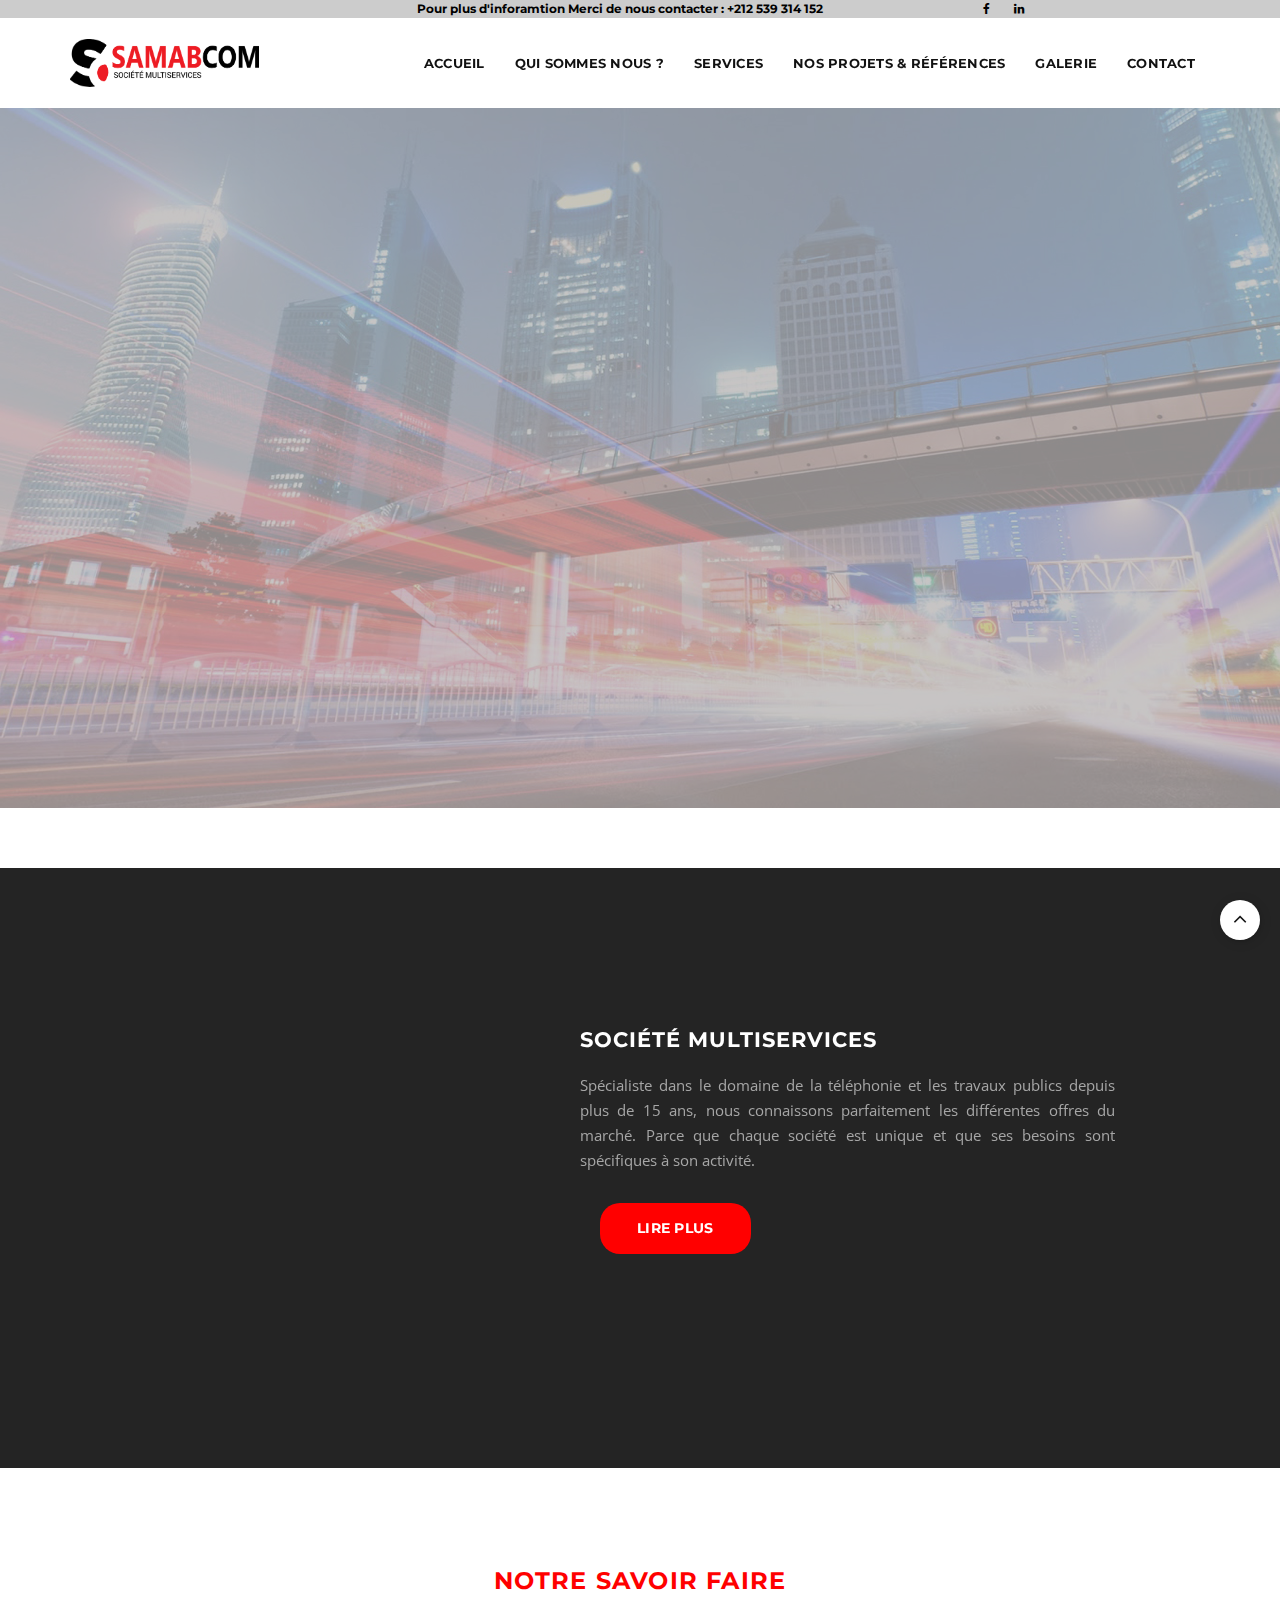
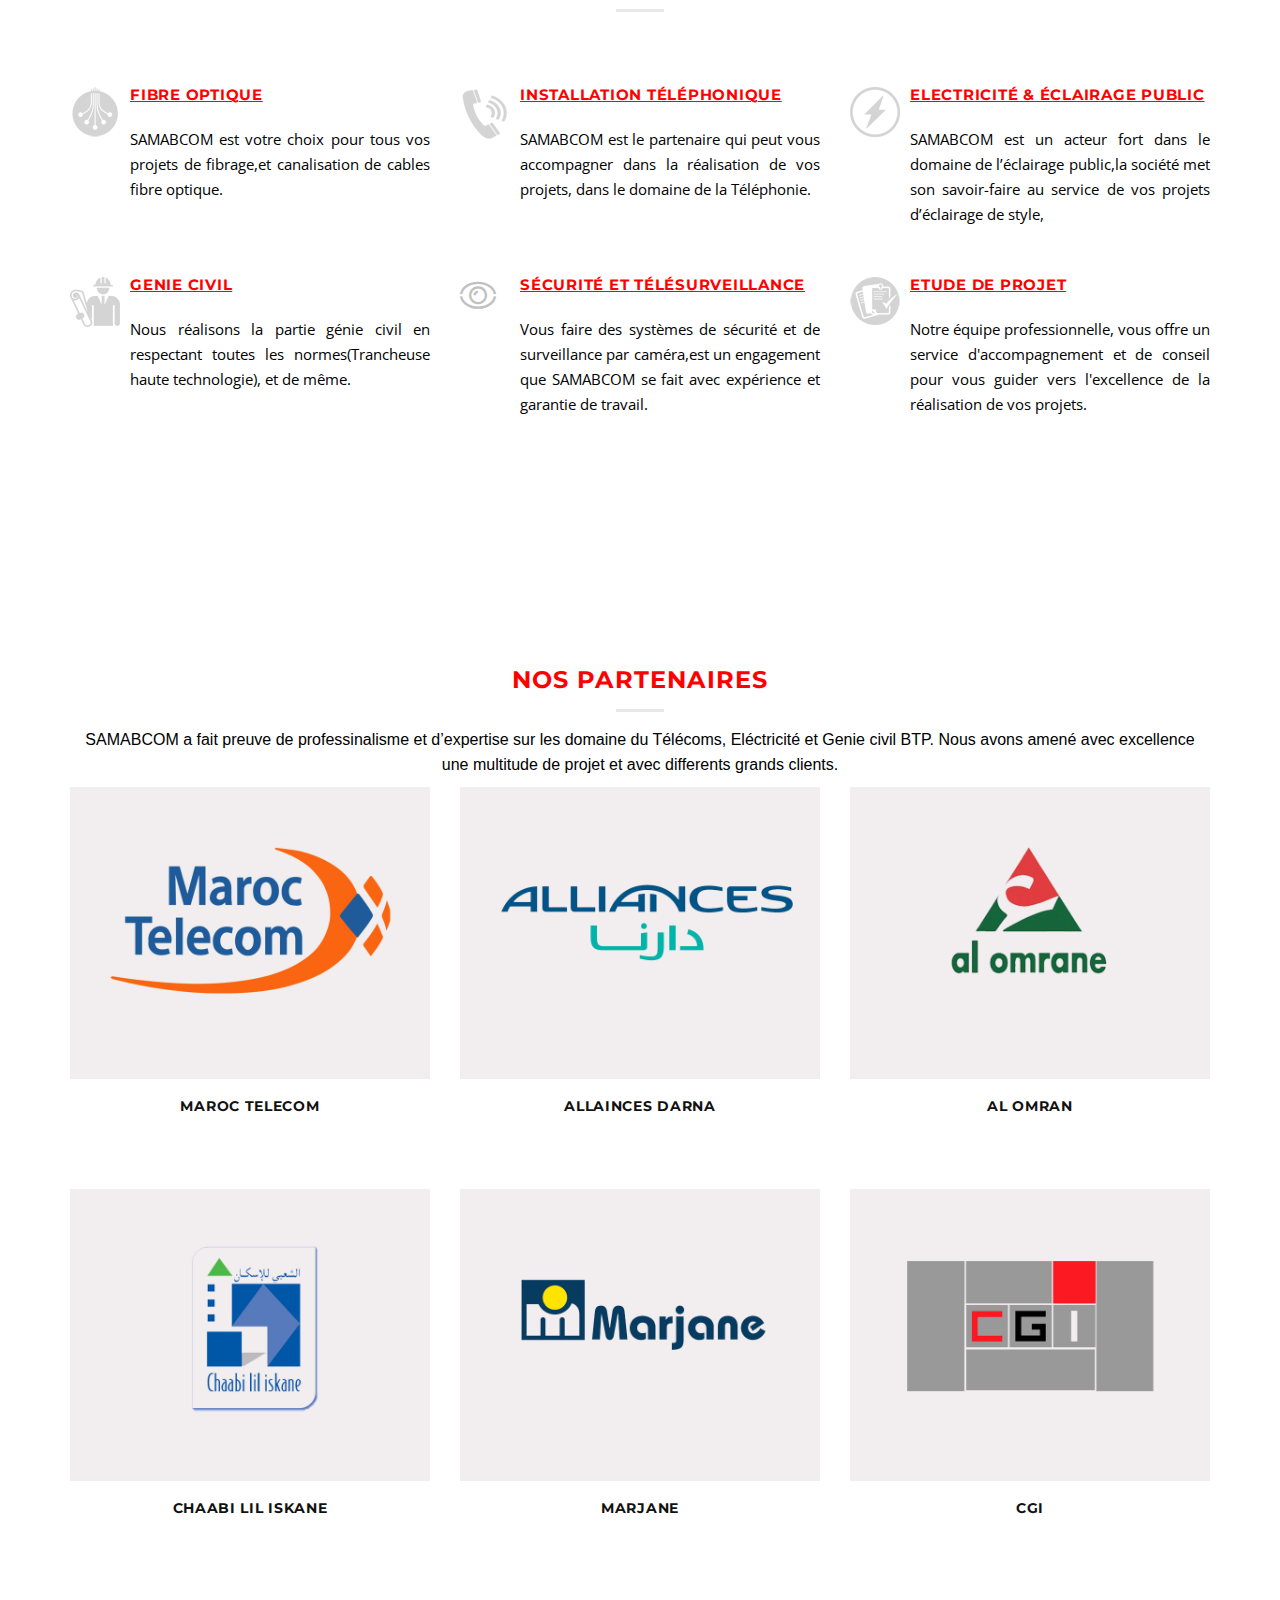
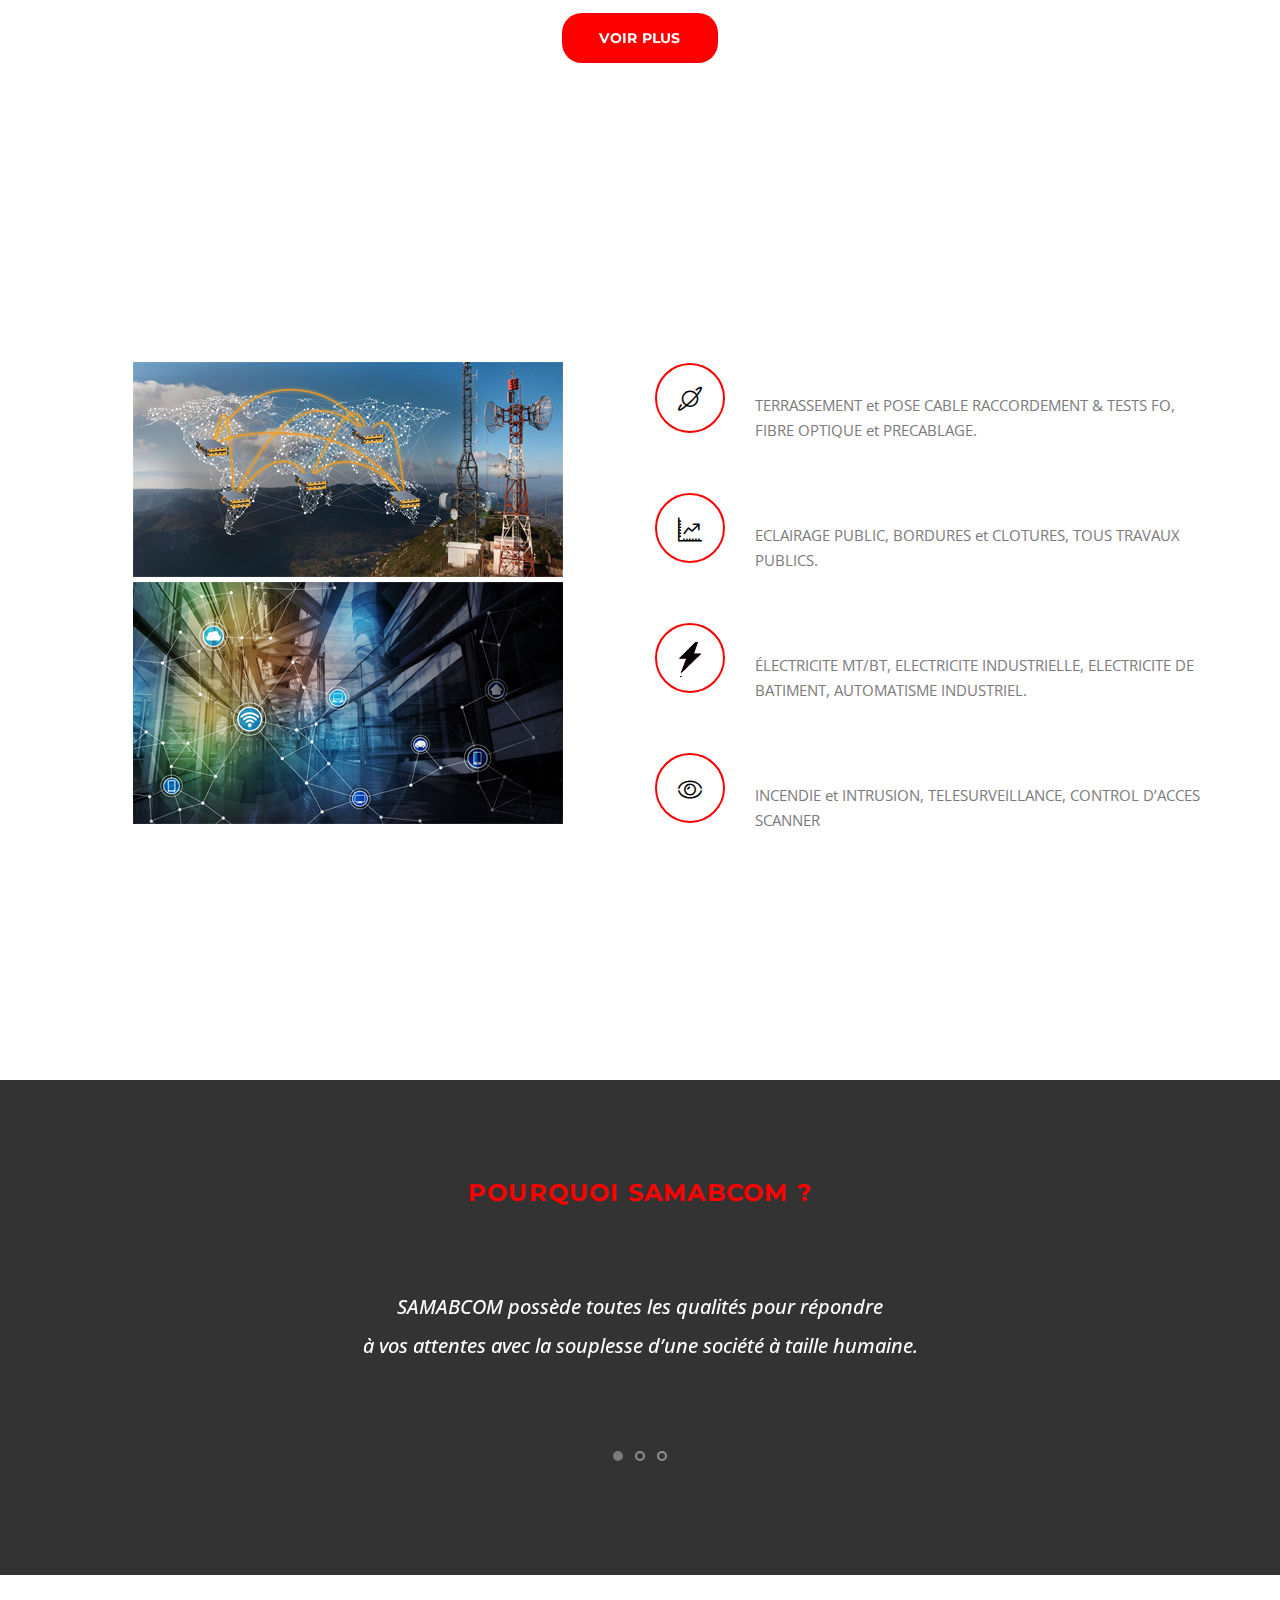
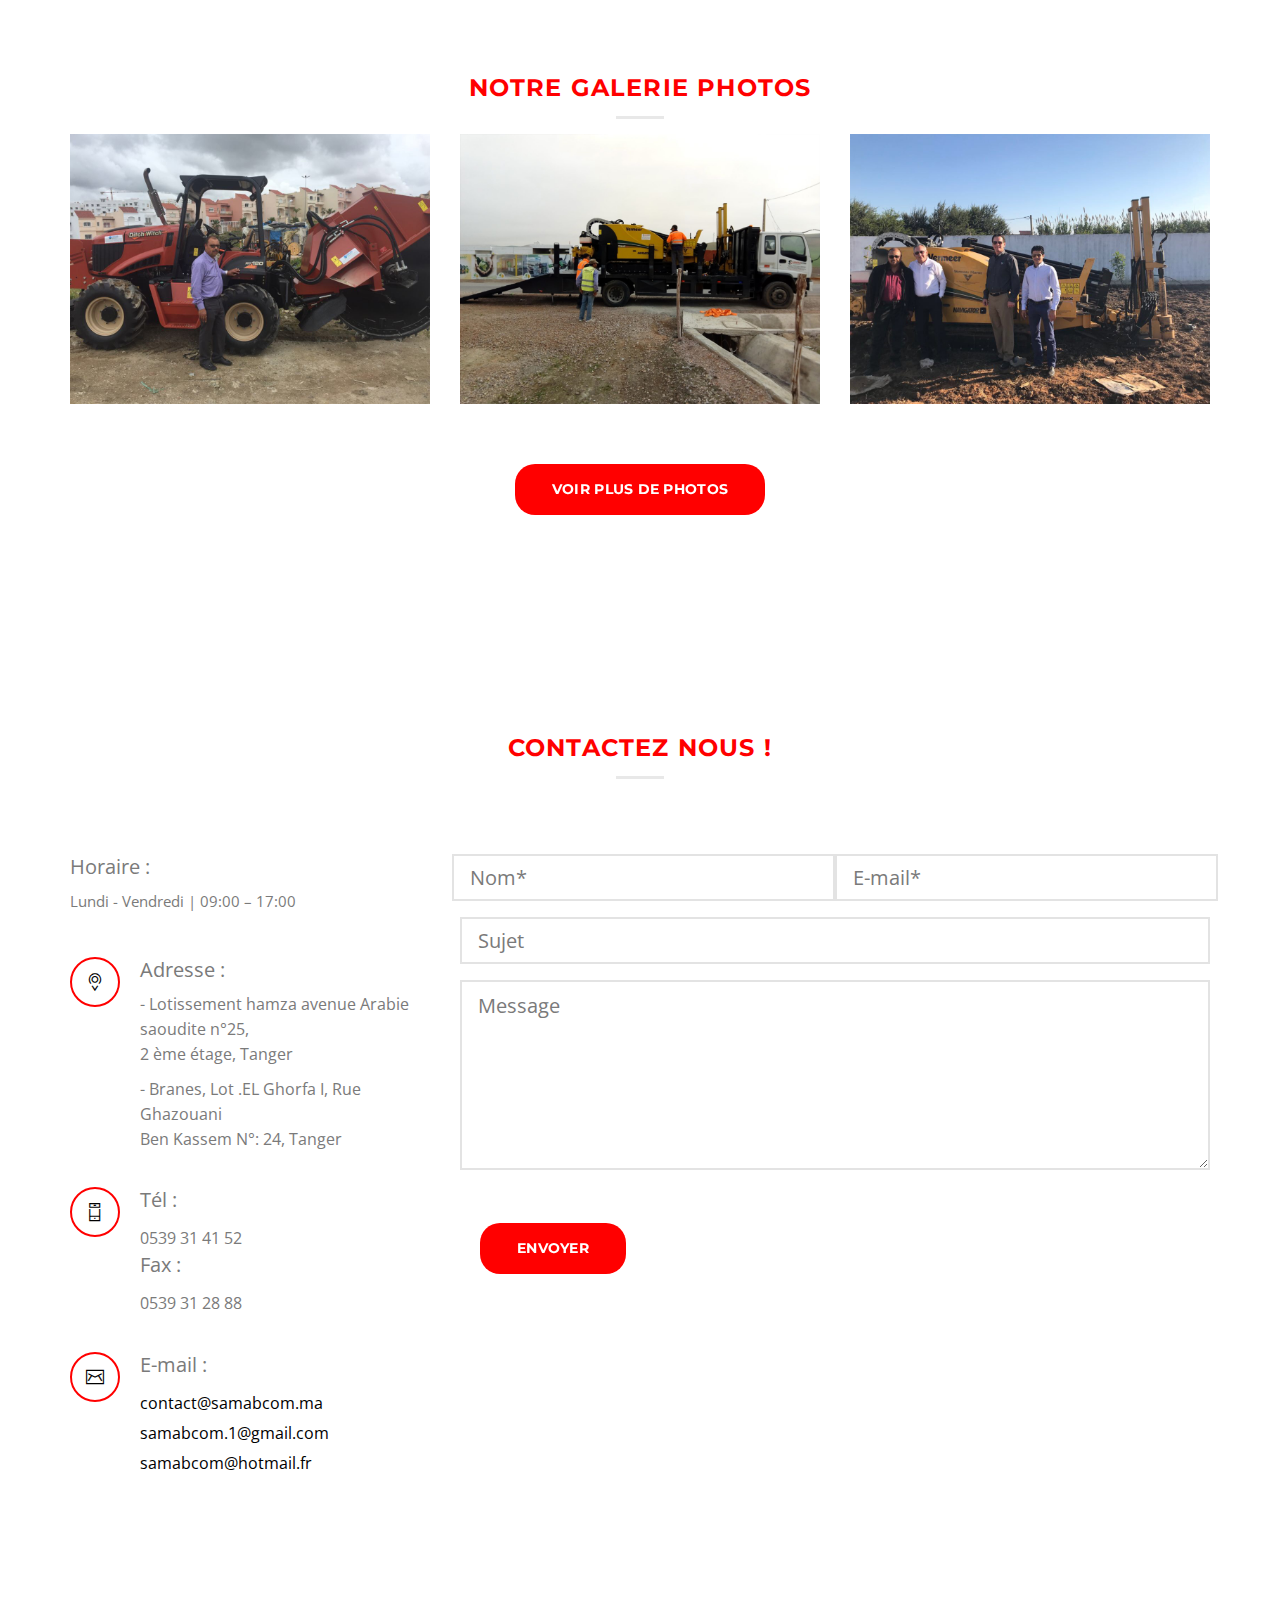
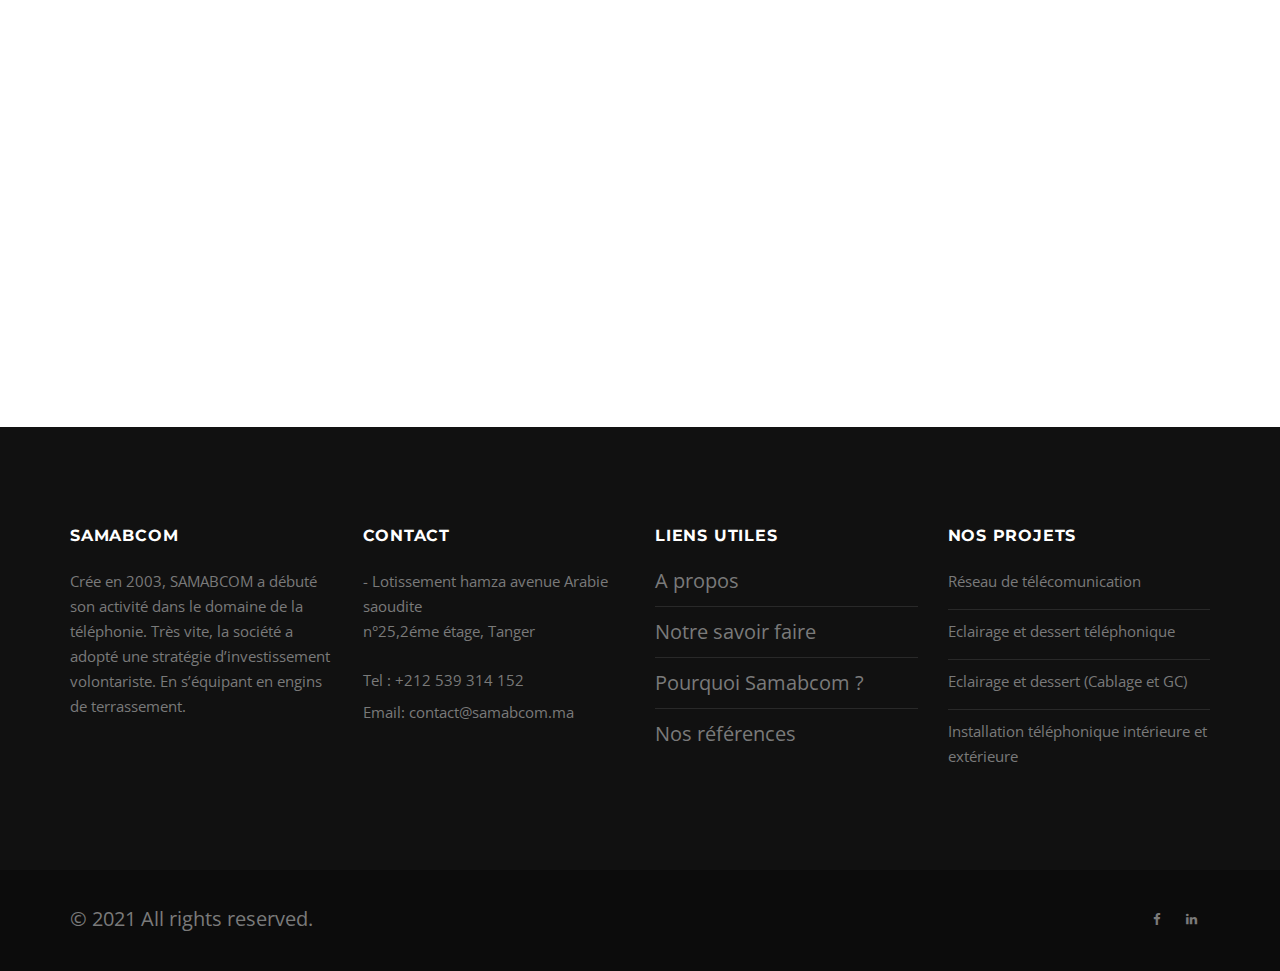
==== commit a758467f: "Update index.html" ====
--- a/index.html
+++ b/index.html
@@ -259,7 +259,7 @@
       </div>
     </section><br/><br/>
     <!-- Promo Section -->
-    <section class=" bg-dark" id="qsm" style="margin-left: -50px;"><!--section-wrap-mp promo-section-->
+    <section class="section-wrap-mp promo-section bg-dark" id="qsm" style="margin-left: -50px;" >
       <div id="owl-promo" class="owl-carousel owl-theme">
         <div class="item">
           <div class="container">
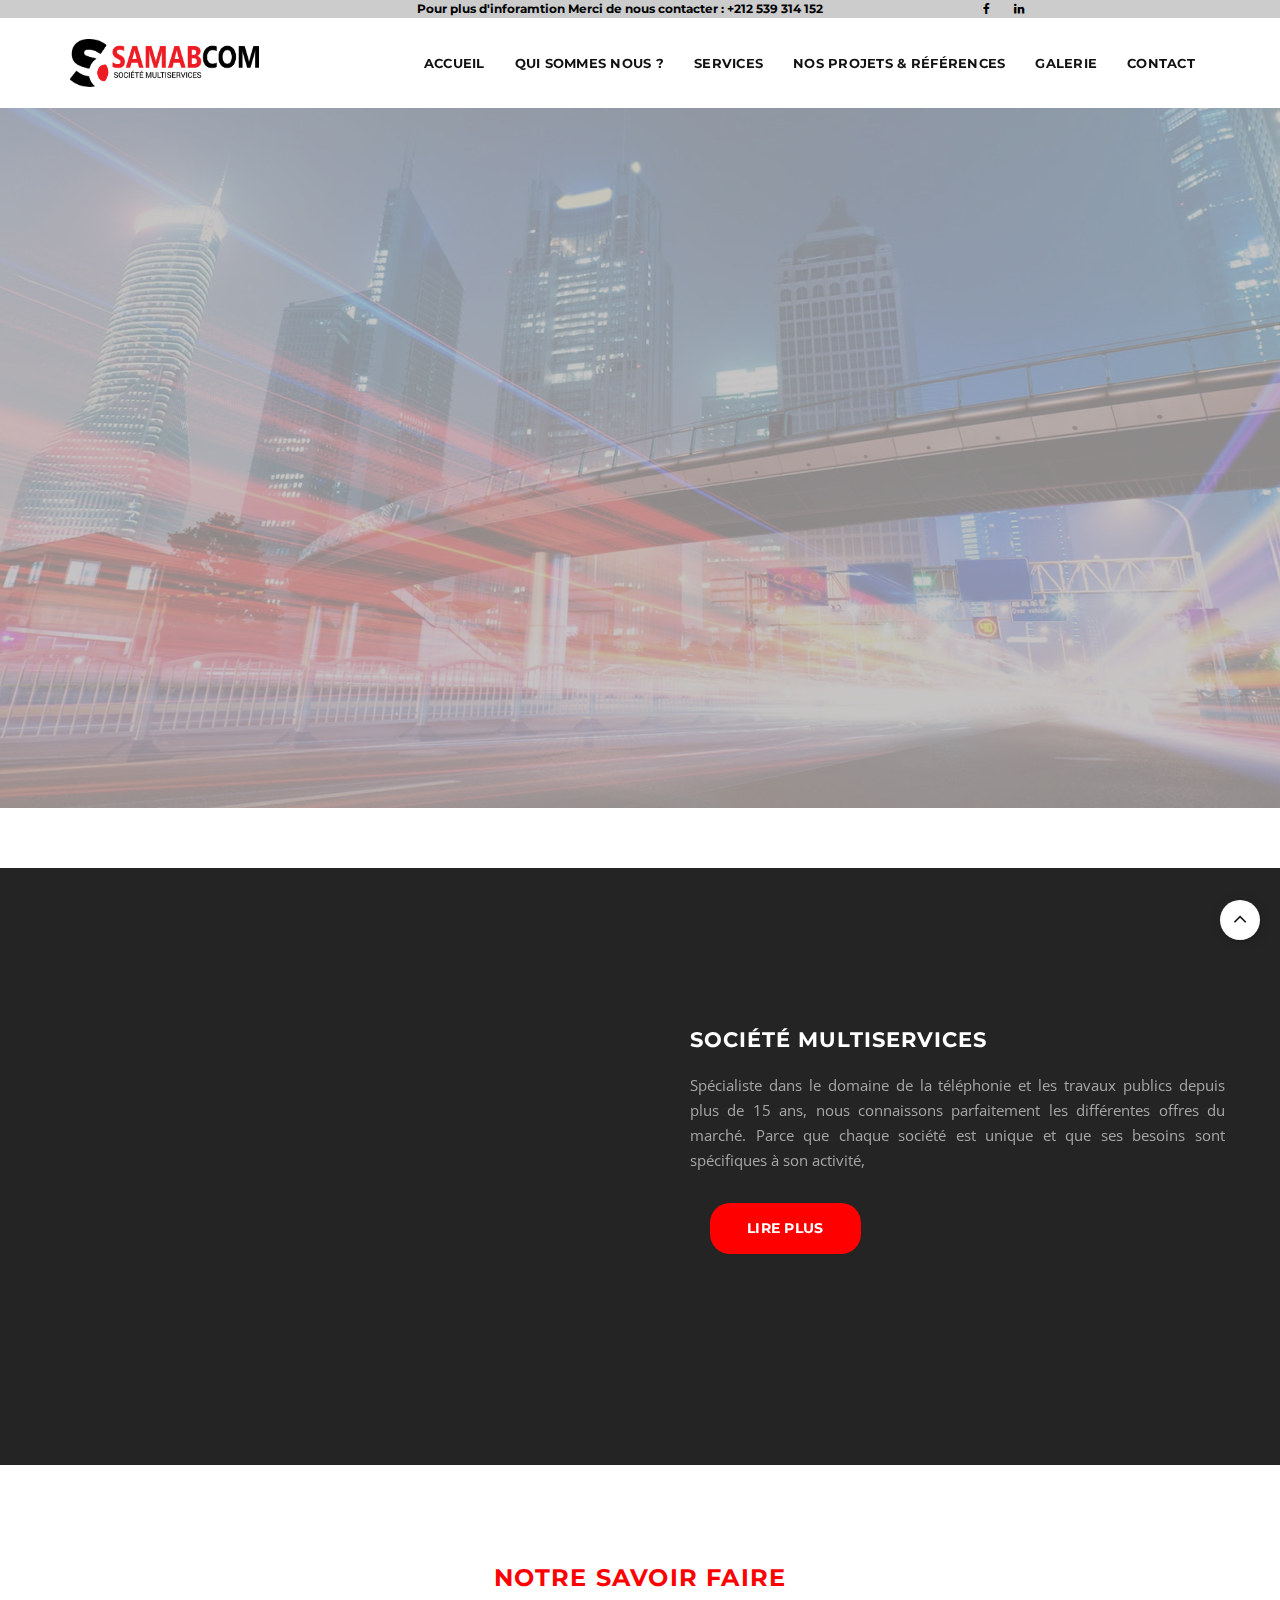
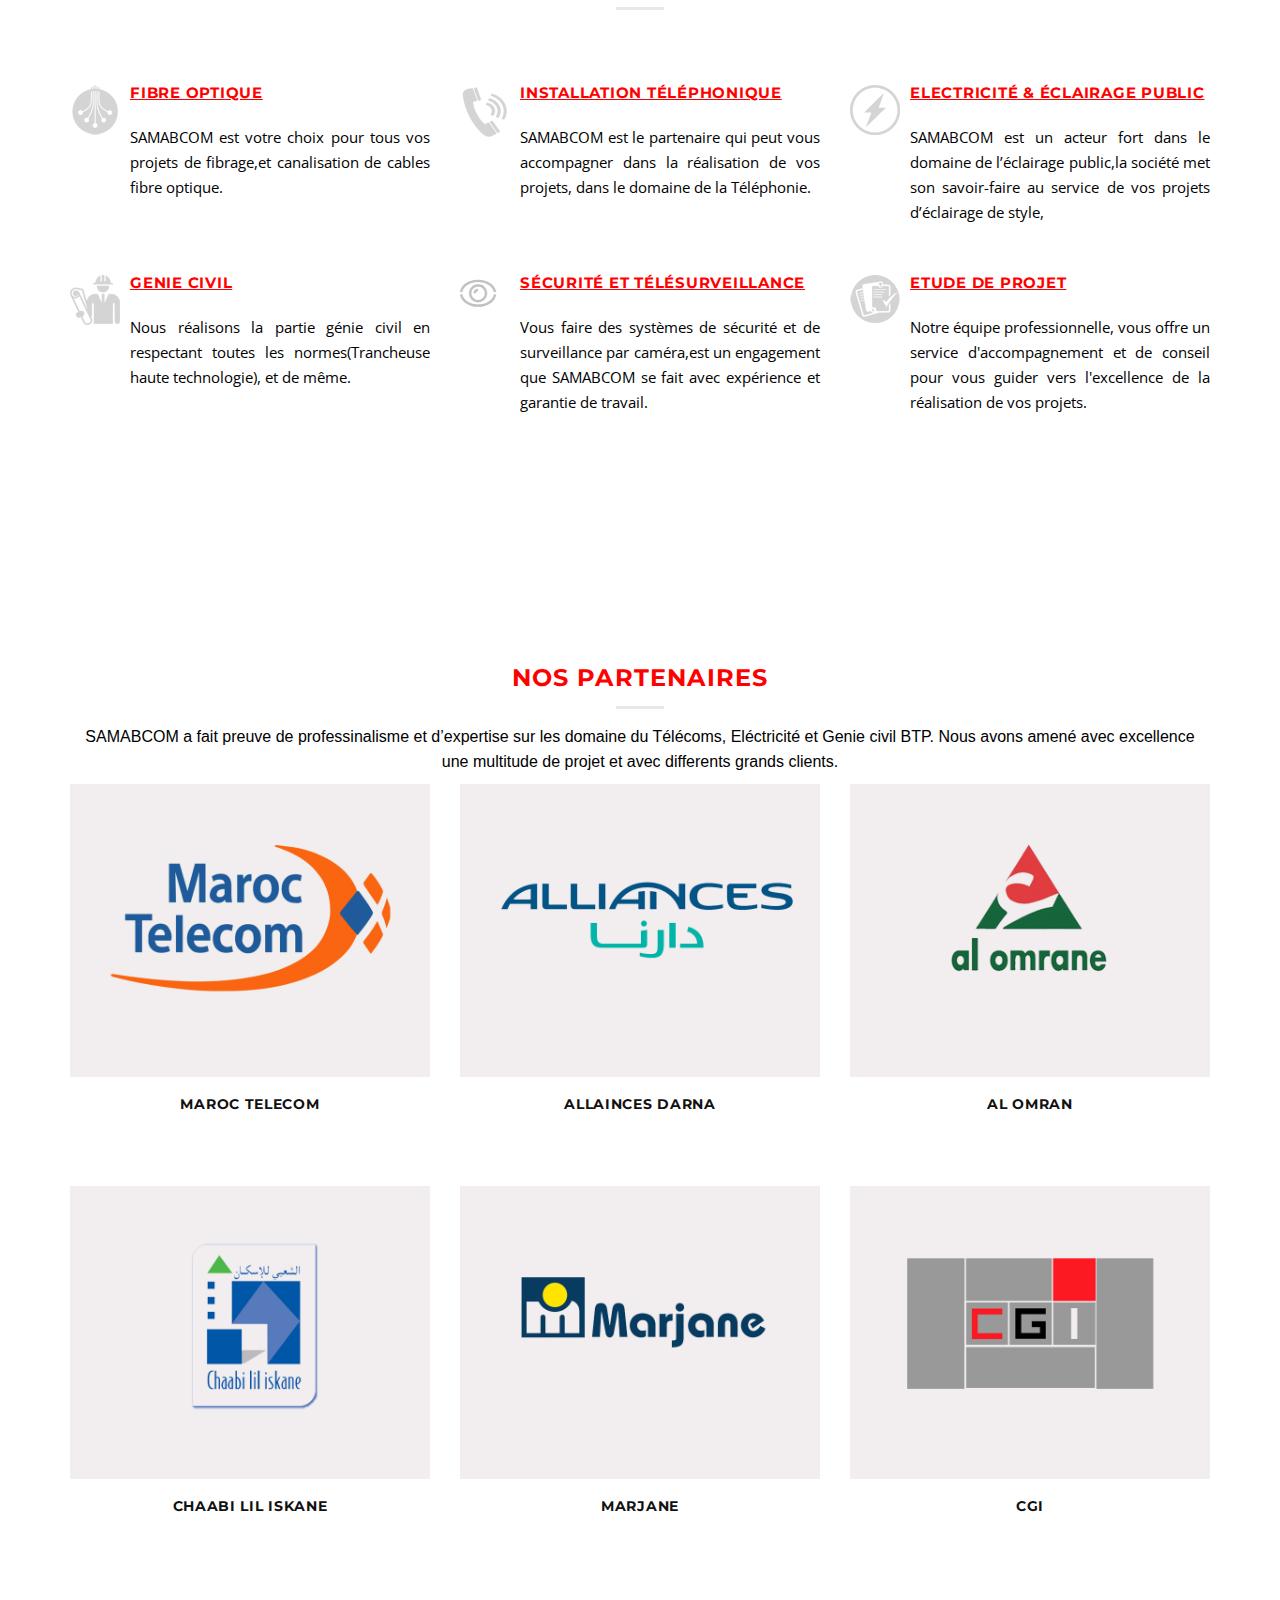
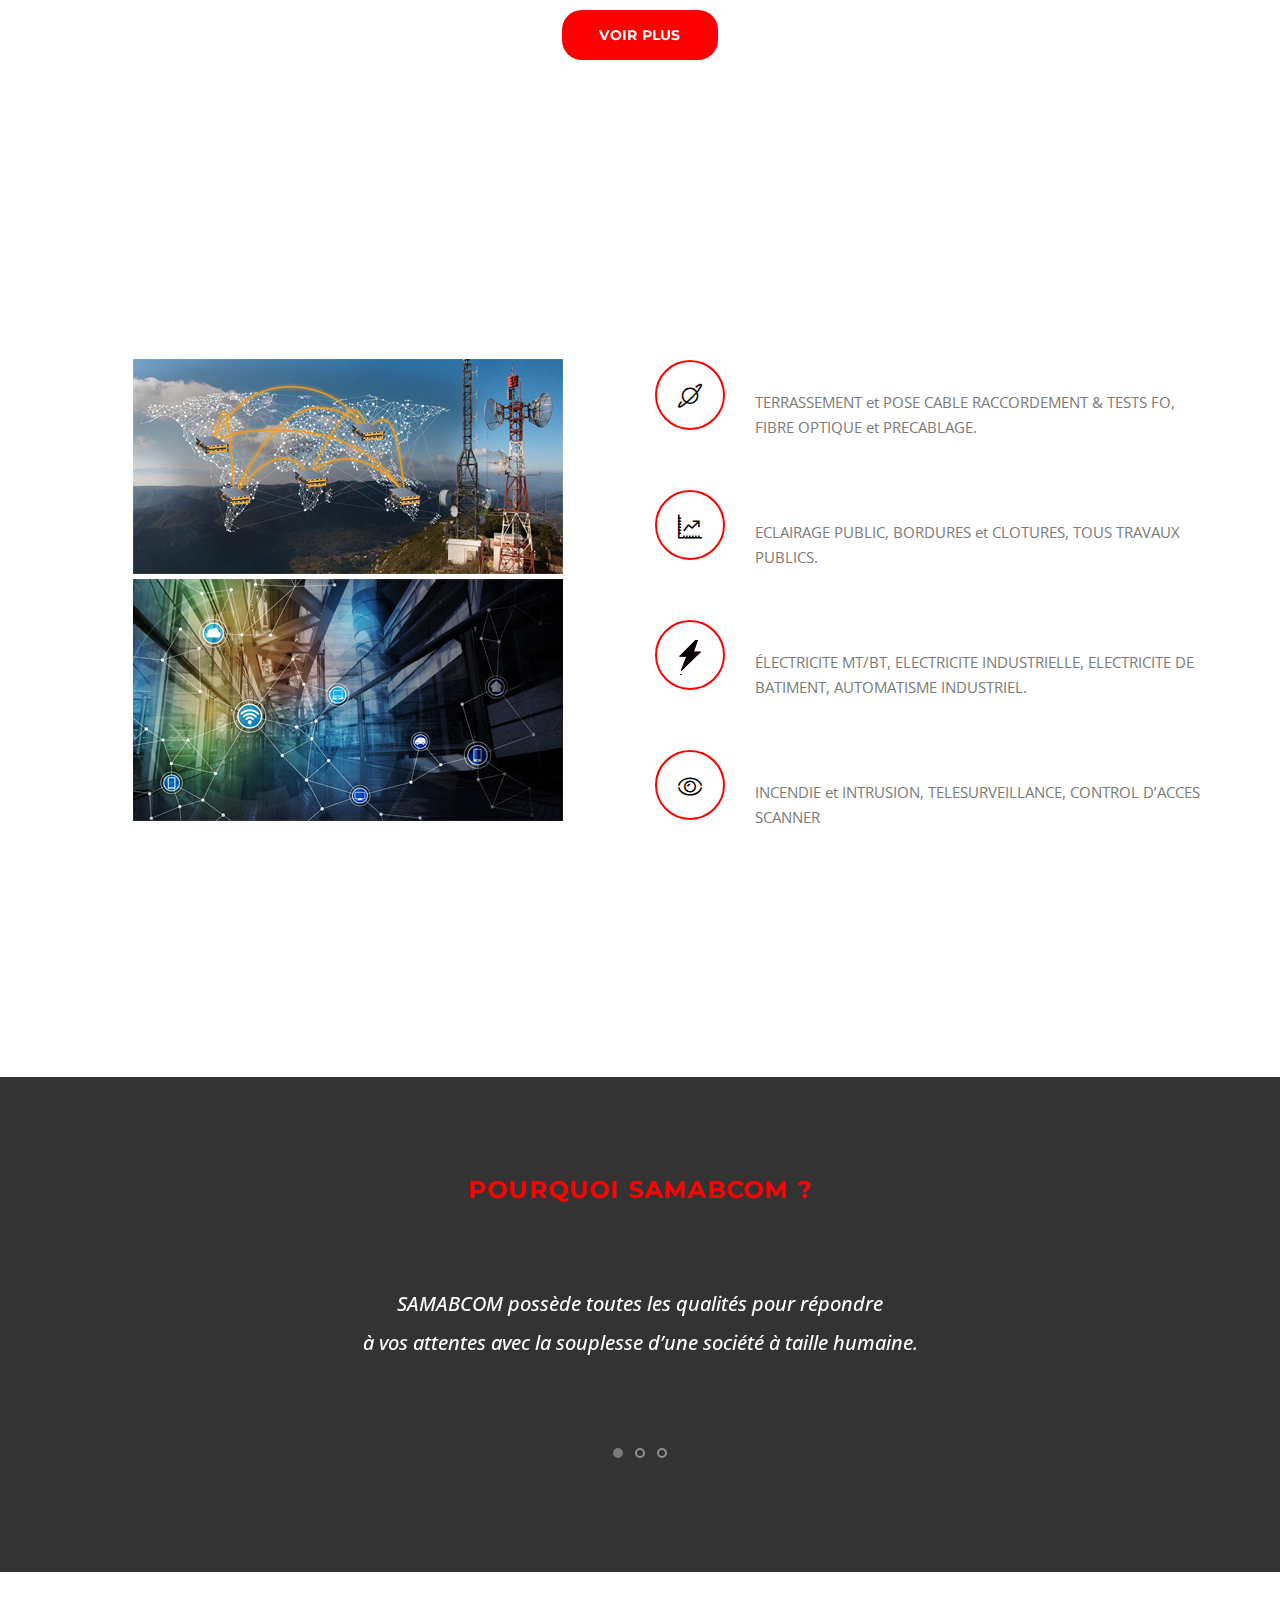
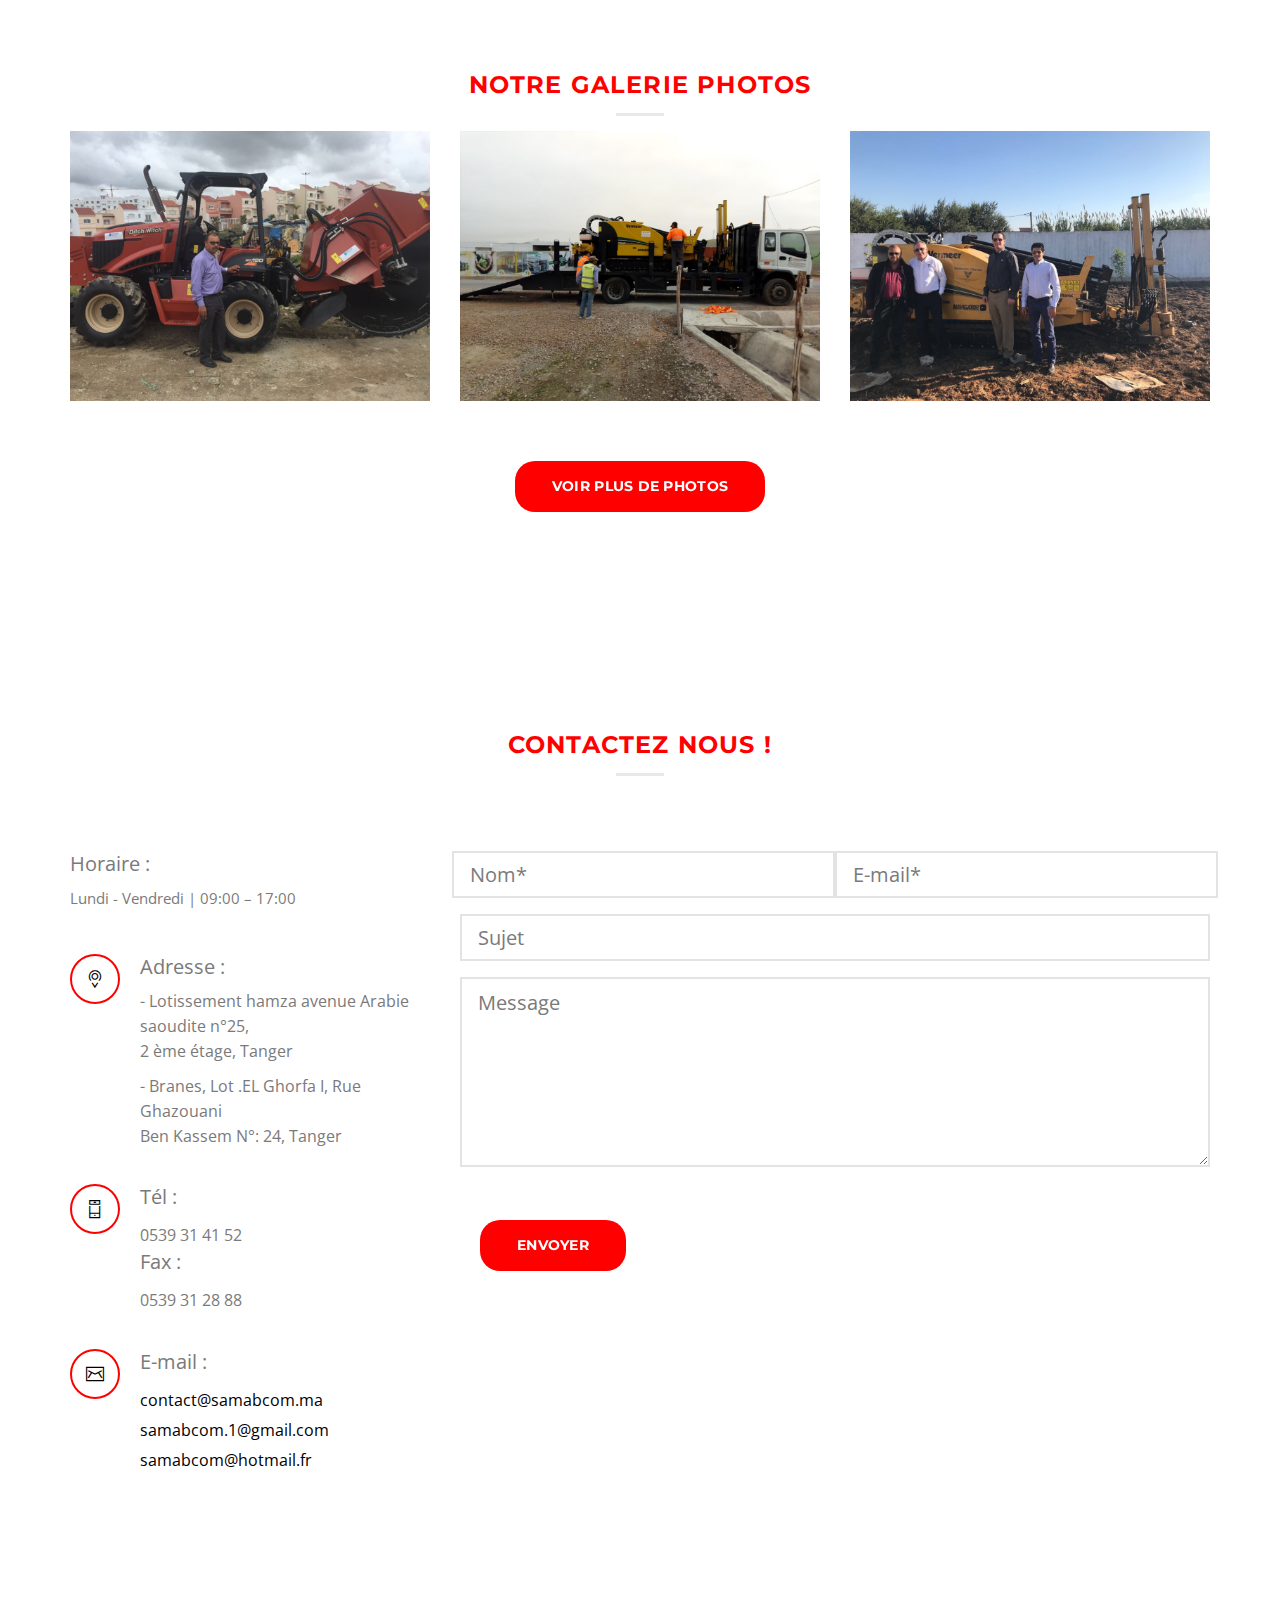
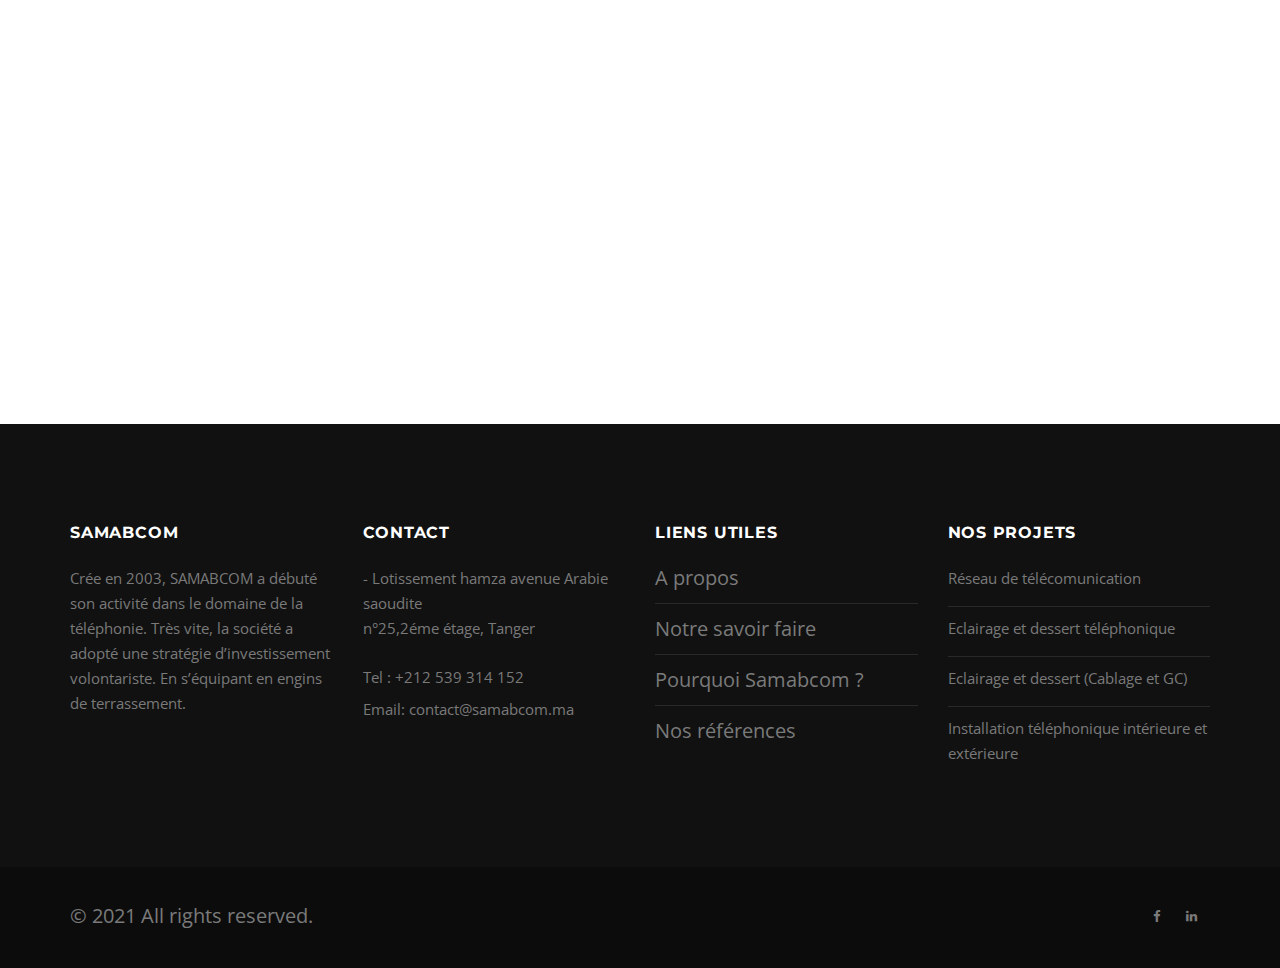
==== commit f8f4dc84: "Update index.html" ====
--- a/index.html
+++ b/index.html
@@ -259,39 +259,25 @@
       </div>
     </section><br/><br/>
     <!-- Promo Section -->
-    <section class="section-wrap-mp promo-section bg-dark" id="qsm" style="margin-left: -50px;" >
-      <div id="owl-promo" class="owl-carousel owl-theme">
+    <section class="section-wrap-mp promo-section bg-dark" id="qsm" >
+      <div id="owl-promo" class="owl-carousel1 owl-theme">
         <div class="item">
           <div class="container">
-            <div class="row" >
-              <div class='box-scene div_trst_img col-md-6 wow fadeInUp' >
-                <div class='box'>
-
-                  <div class="div_trst_img col-md-6 wow fadeInUp front face" data-wow-duration="1s" data-wow-delay="0.1s">
-                    <img src="img/promo_img_1.png" alt="logo">      
-                  </div>
-
-                  <div class="div_trst_img col-md-6 wow fadeInUp front face side face" data-wow-duration="1s" data-wow-delay="0.1s">
-                    <center>
-                    <div class=" cta-button top_margin">
-                      <a href="revolution/file/PRESENTATION SAMABCOM 01-03-2021.jpg" class="btn btn-lg btn-color " download="PRESENTATION SAMABCOM 01-03-2021.jpg" target="_blank">Télécharger la représentation<br/>de l'entreprise.</a>
-                    </div>
-                    </center>      
-                  </div>
-
-                </div>
-            </div>
+            <div class="row">
+              <div class="col-md-6 wow fadeInUp" data-wow-duration="1s" data-wow-delay="0.1s">
+                <img src="img/promo_img_1.png" alt="">        
+              </div>
               <div class="col-md-6 promo-description">
                 <p class="subheading"></p>
                 <h3 class="color-white">Société multiservices</h3>
-                <p class="mb-30 tx1"> Spécialiste dans le domaine de la téléphonie et les travaux publics depuis plus de 15 ans, nous connaissons parfaitement les différentes offres du marché. Parce que chaque société est unique et que ses besoins sont spécifiques à son activité.</p> 
-                <a href="html/qsm.html" class="btn btn-lg btn-color">Lire Plus</a>
+                <p class="mb-30 tx1"> Spécialiste dans le domaine de la téléphonie et les travaux publics depuis plus de 15 ans, nous connaissons parfaitement les différentes offres du marché. Parce que chaque société est unique et que ses besoins sont spécifiques à son activité, </p> 
+                <a href="qsm.php" class="btn btn-lg btn-color">Lire plus</a>                
               </div>
             </div>
           </div>
         </div>
-      </div><!-- end slider -->
-    </section>
+      </div> <!-- end slider -->
+    </section> 
     <!-- end promo section -->
     <!-- Our Services -->
     <section class="section-wrap-mp services style-2 pb-40 pb-mdm-50" id="service">
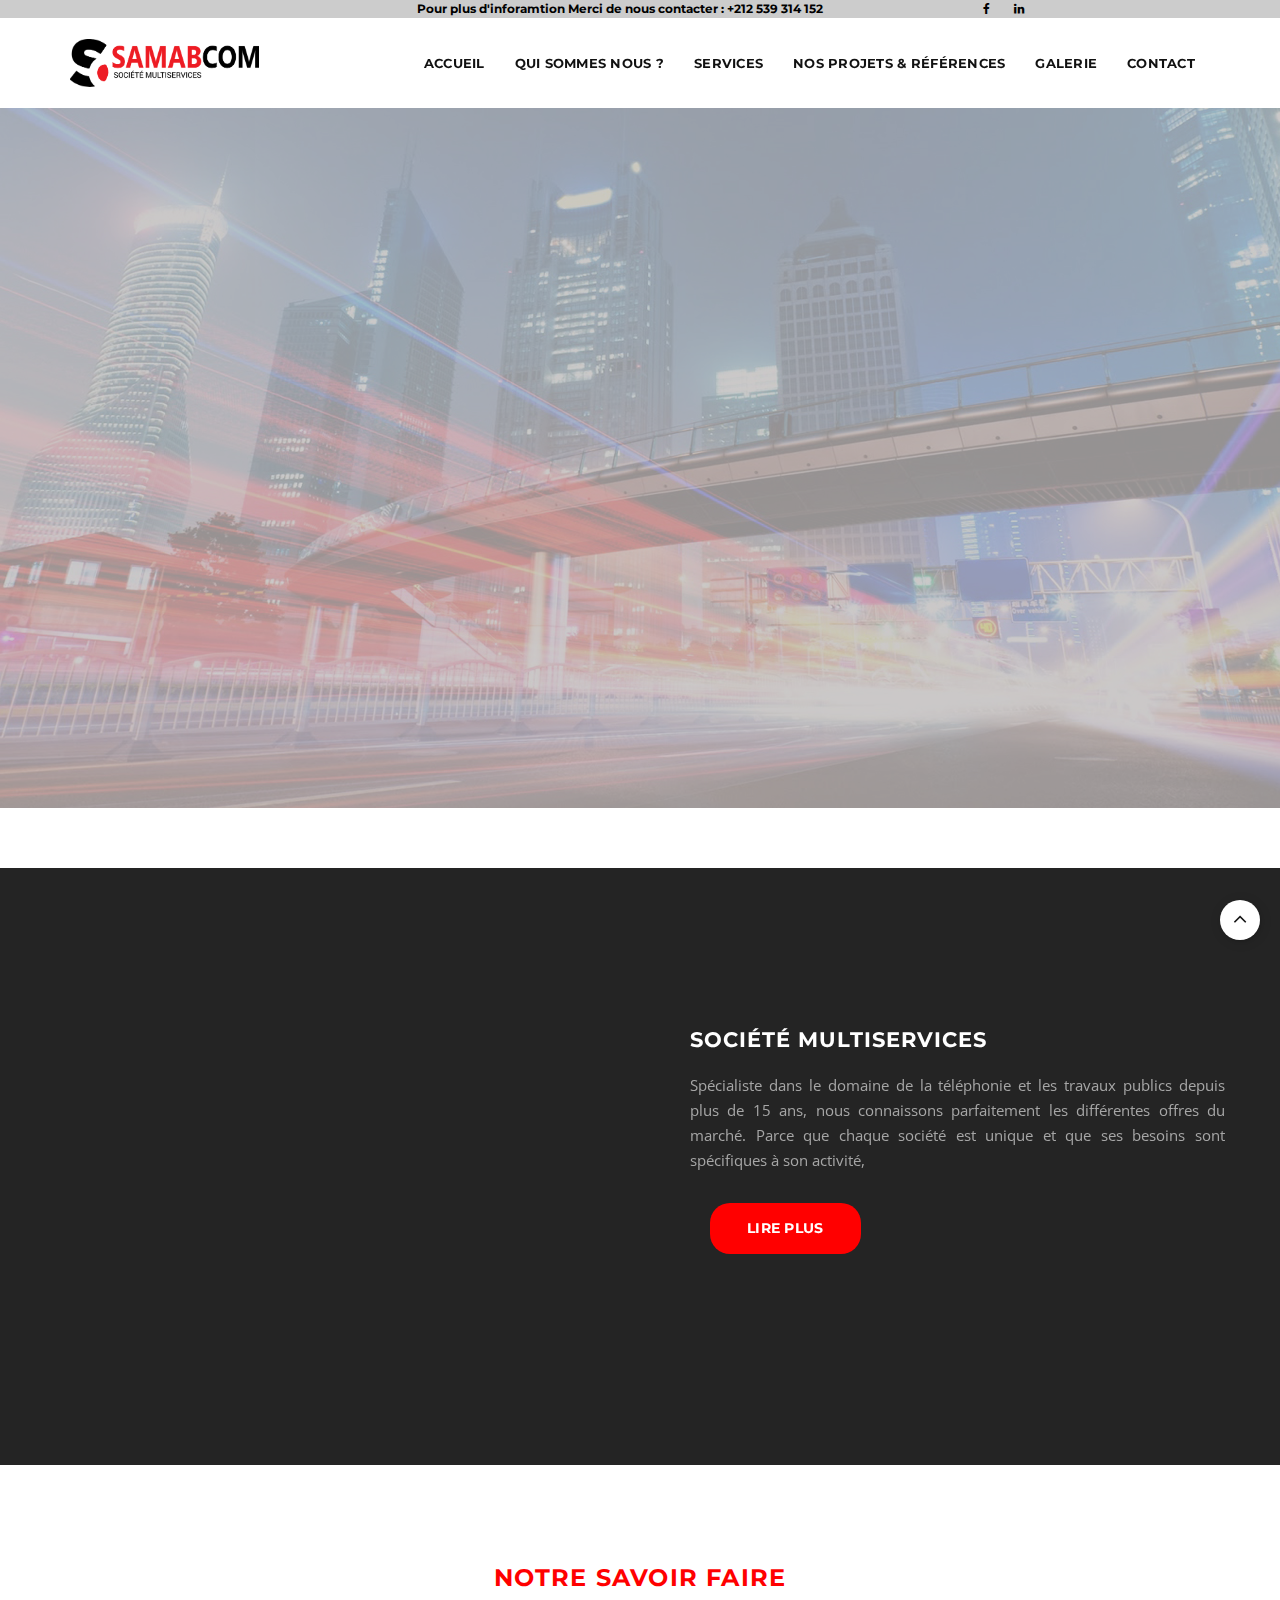
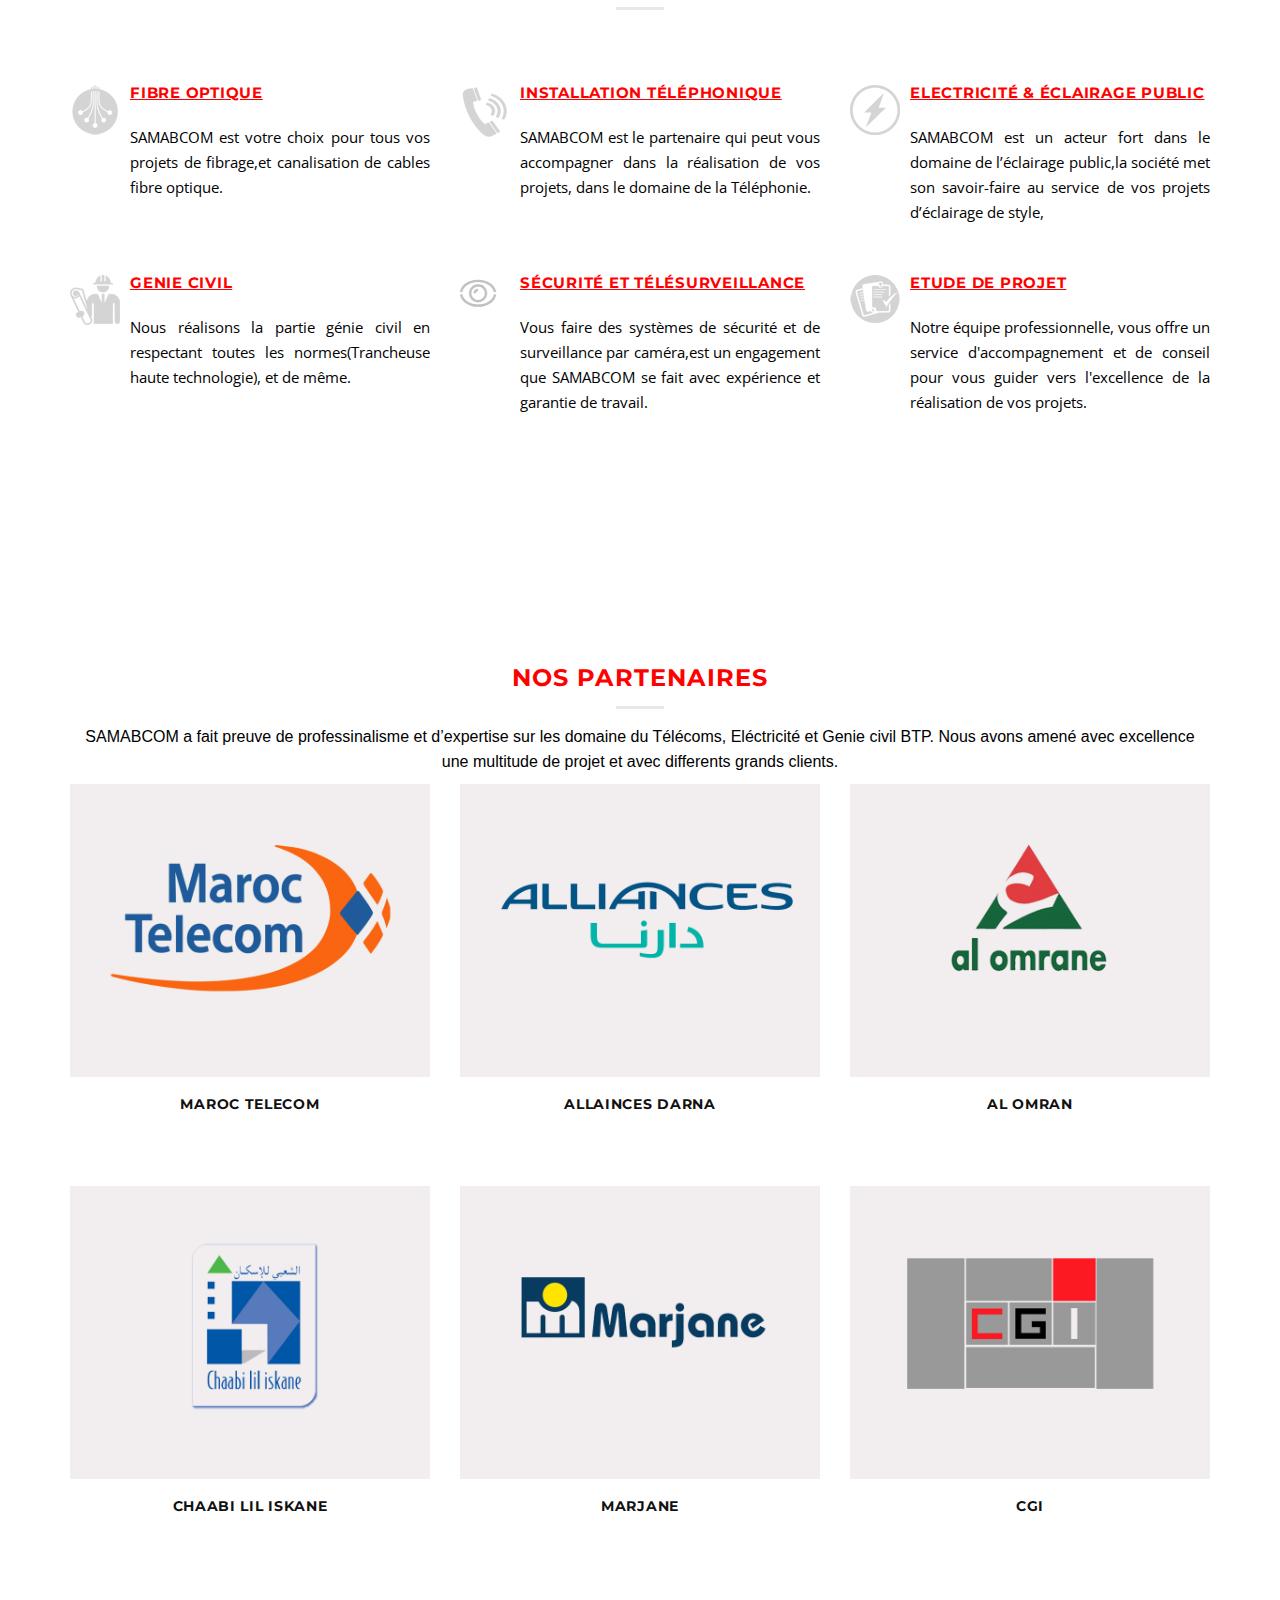
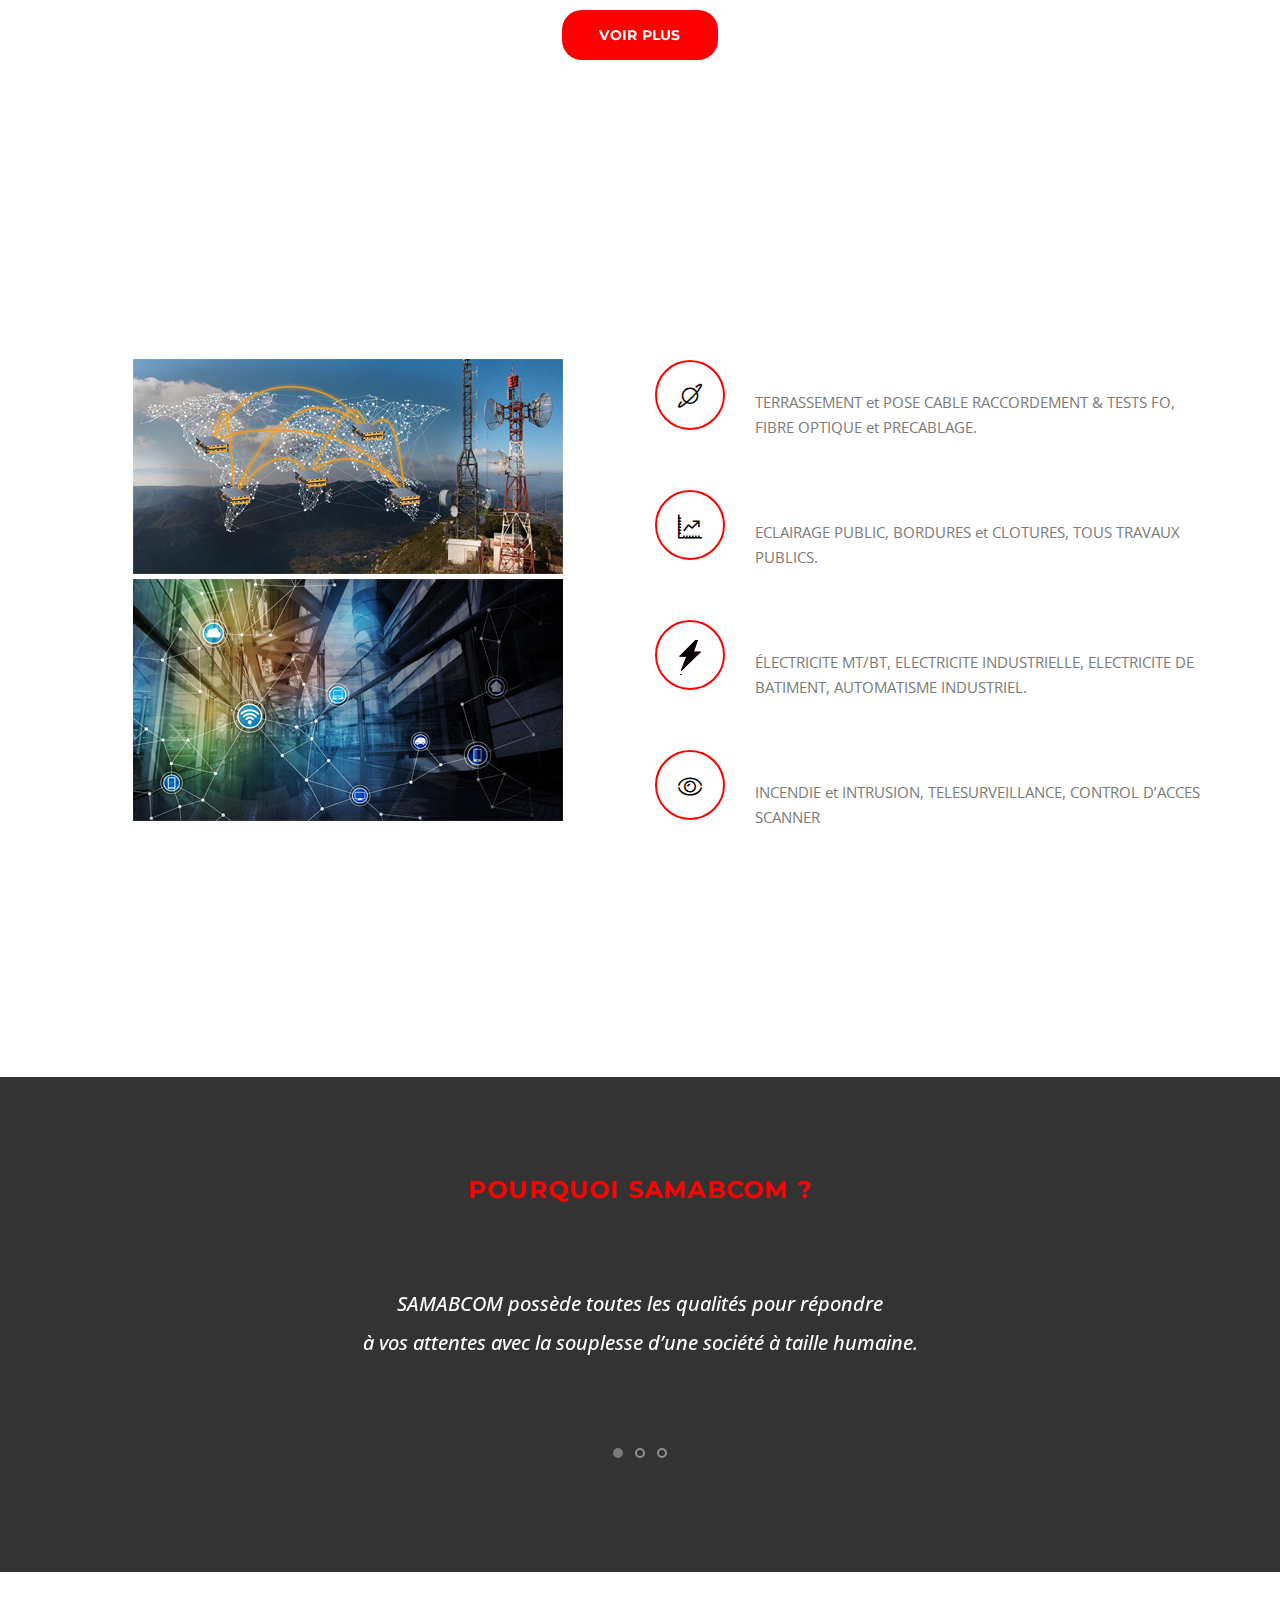
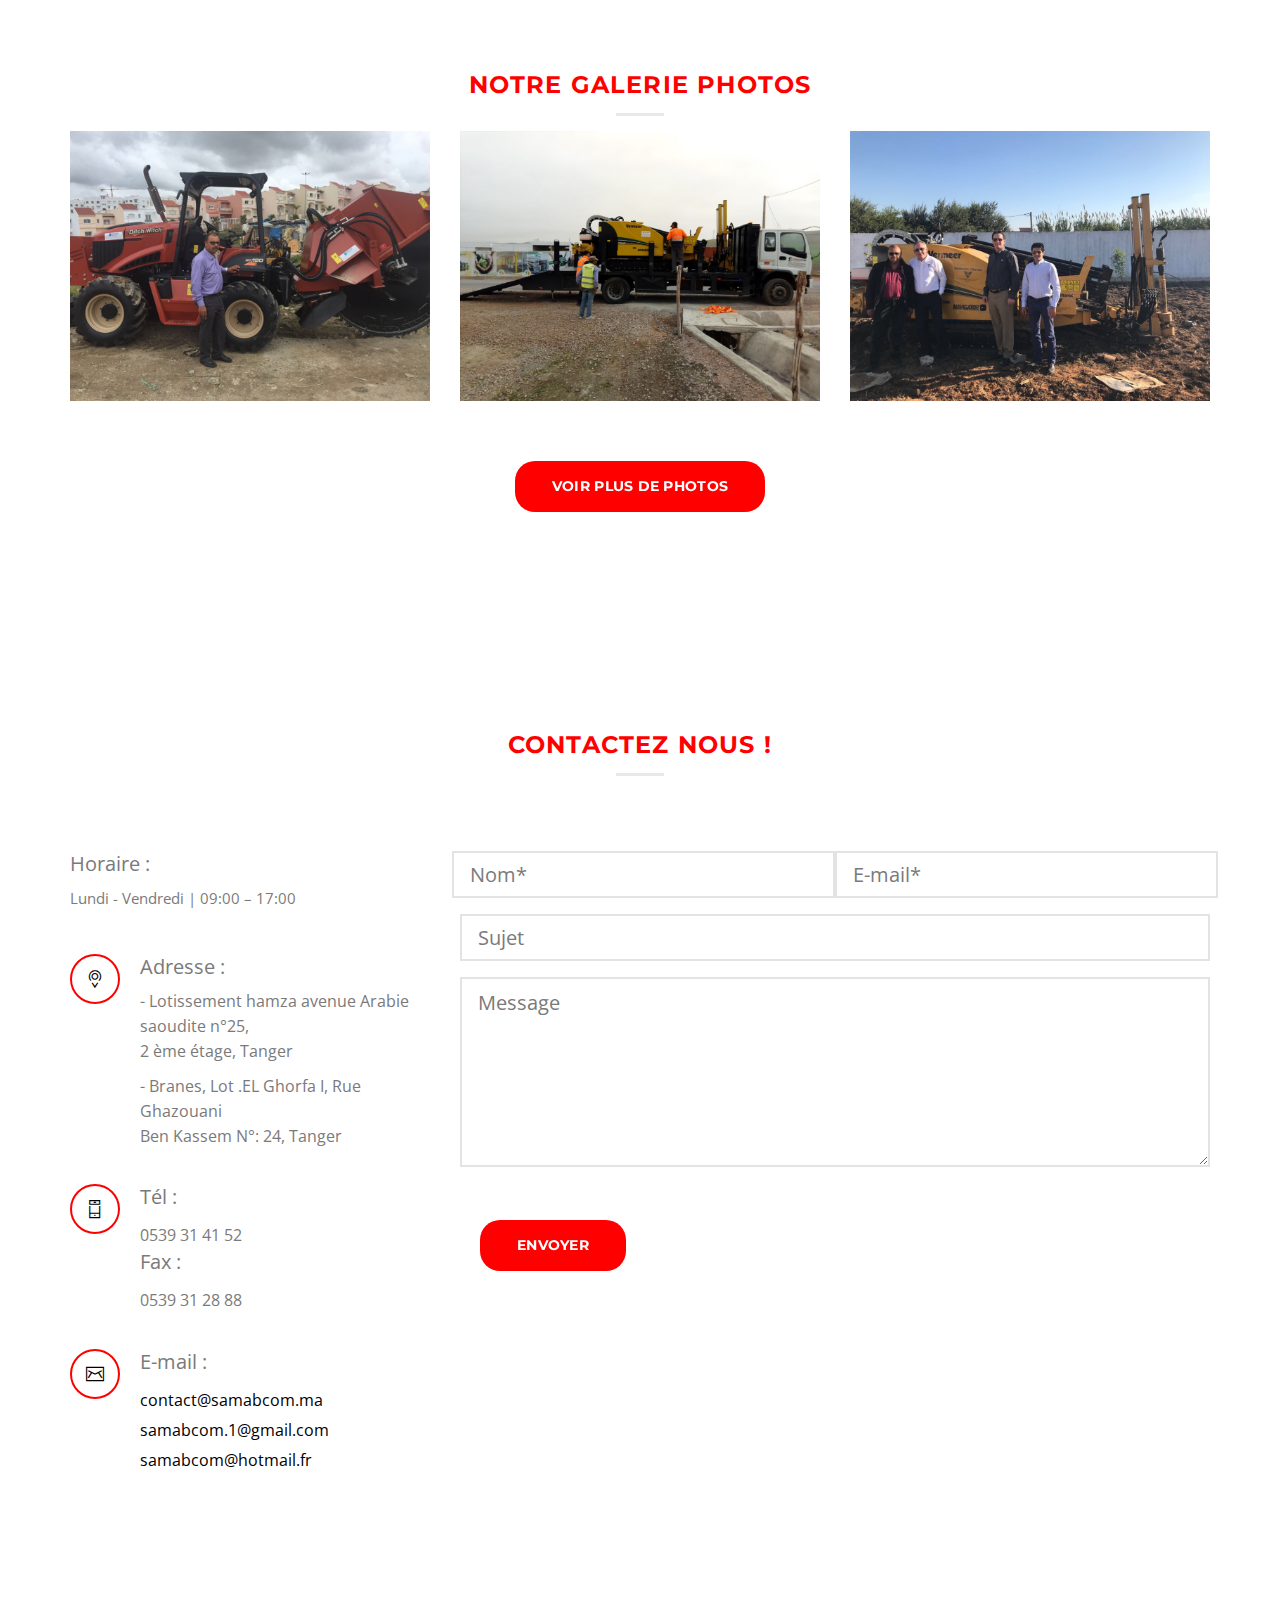
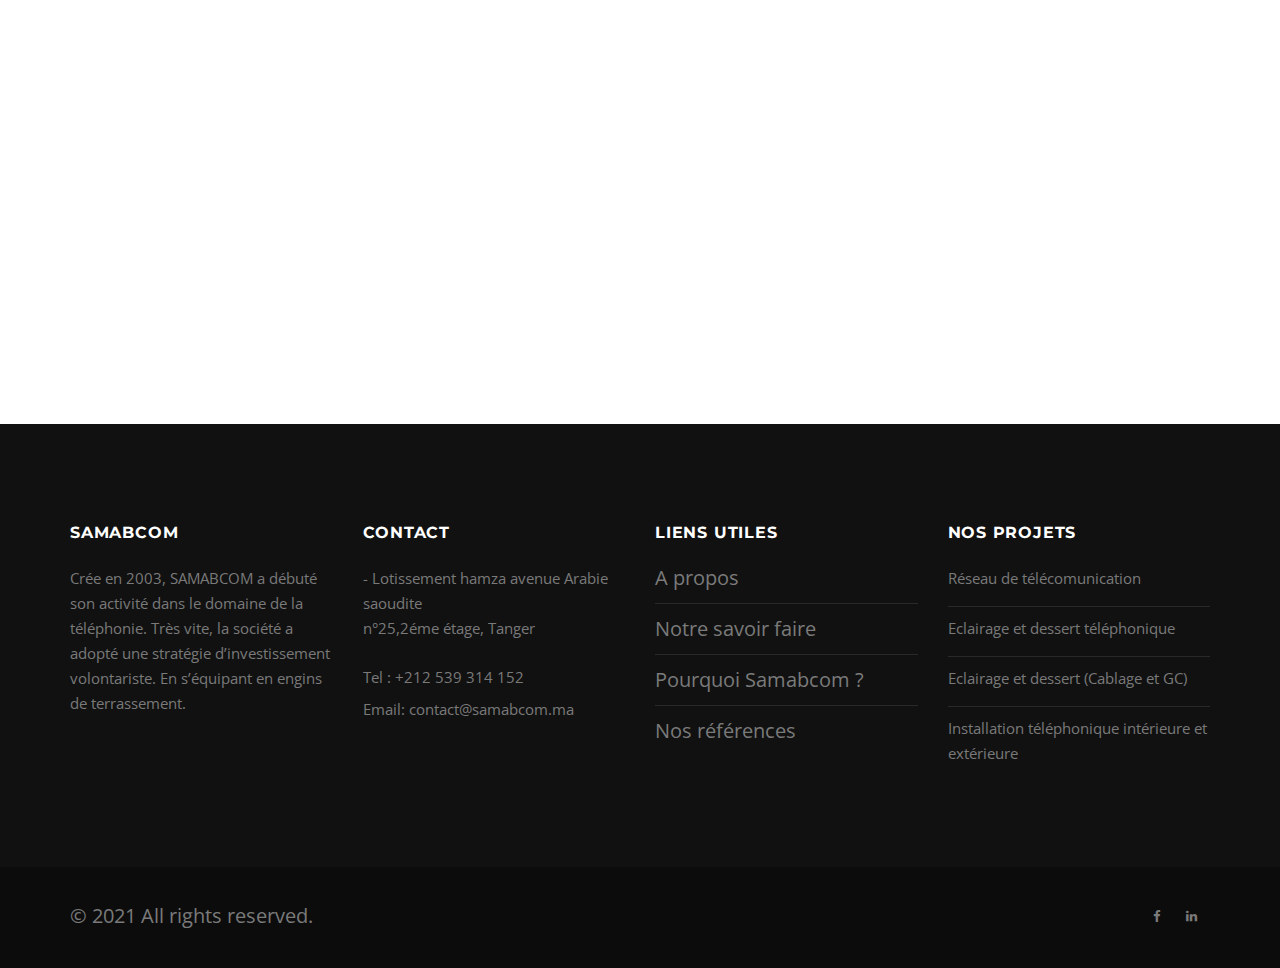
==== commit 11799d95: "Update index.html" ====
--- a/index.html
+++ b/index.html
@@ -271,7 +271,7 @@
                 <p class="subheading"></p>
                 <h3 class="color-white">Société multiservices</h3>
                 <p class="mb-30 tx1"> Spécialiste dans le domaine de la téléphonie et les travaux publics depuis plus de 15 ans, nous connaissons parfaitement les différentes offres du marché. Parce que chaque société est unique et que ses besoins sont spécifiques à son activité, </p> 
-                <a href="qsm.php" class="btn btn-lg btn-color">Lire plus</a>                
+                <a href="html/qsm.html" class="btn btn-lg btn-color">Lire plus</a>                
               </div>
             </div>
           </div>
